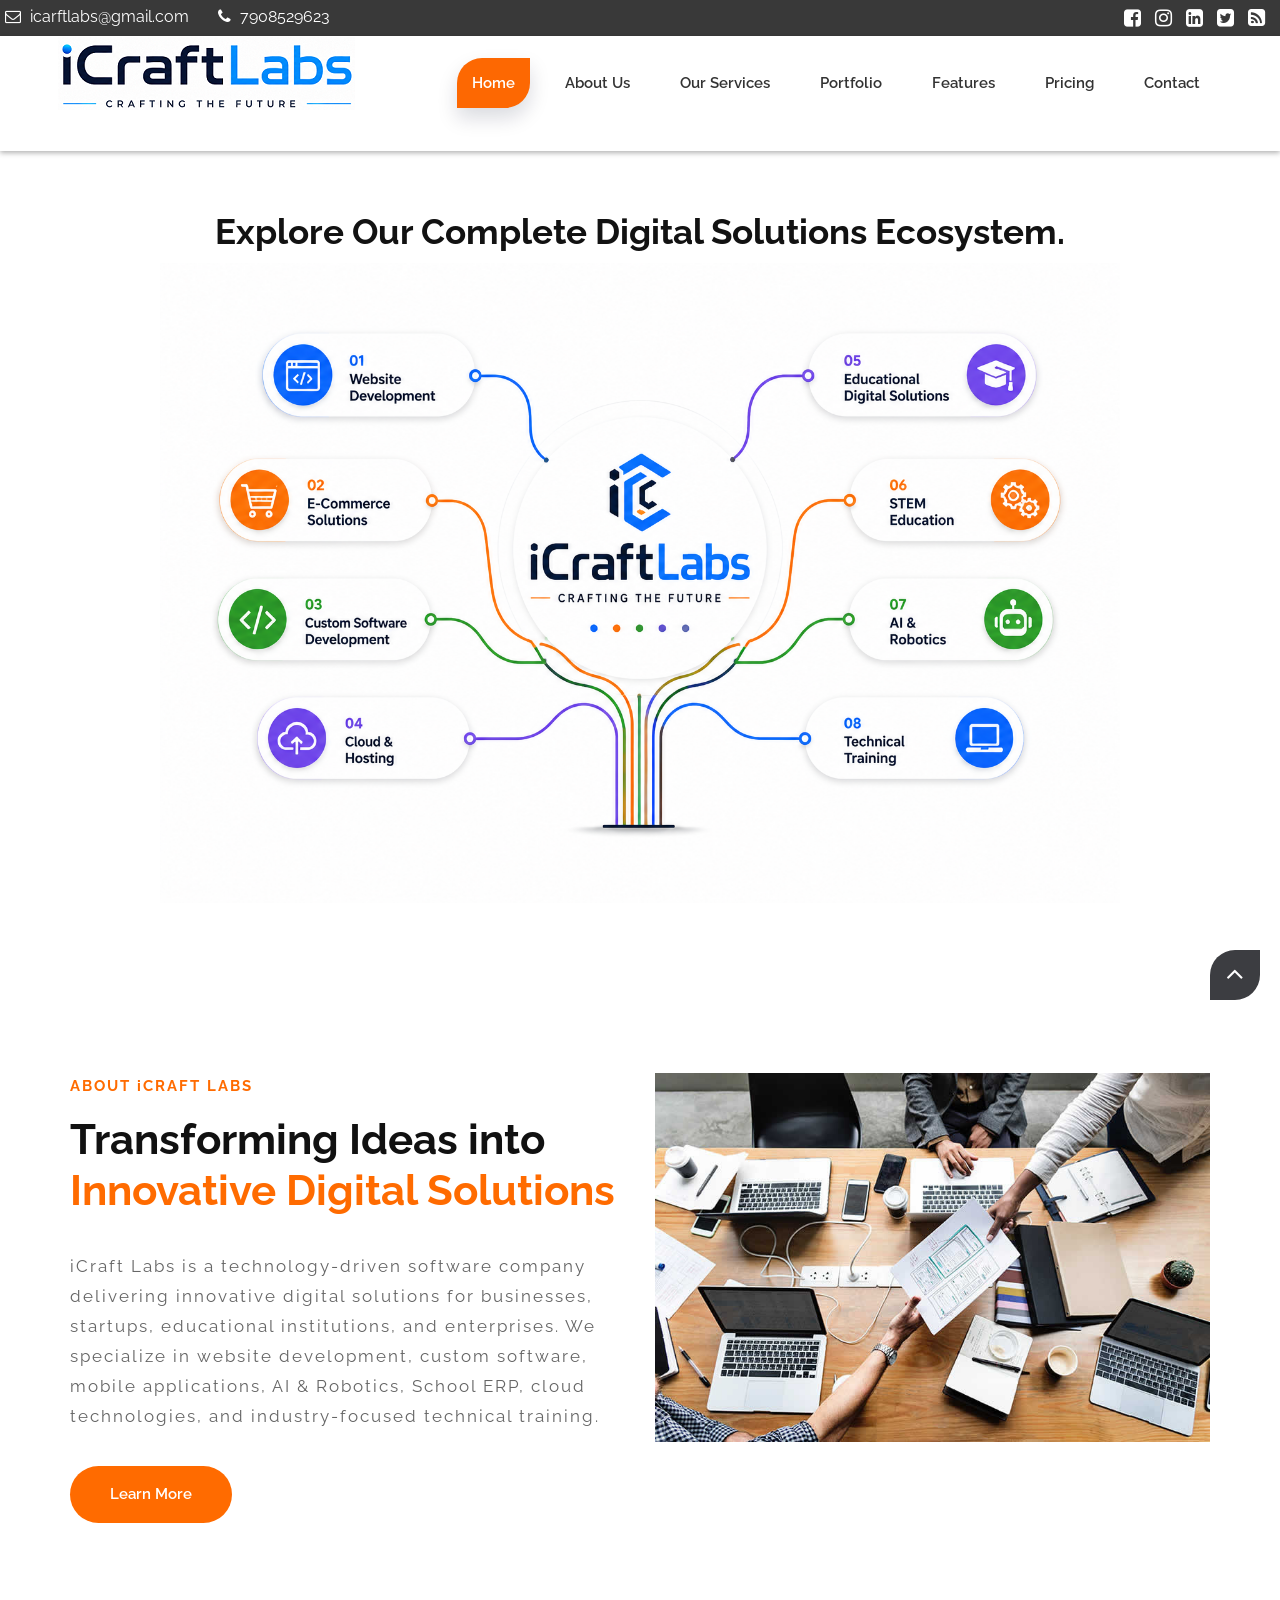
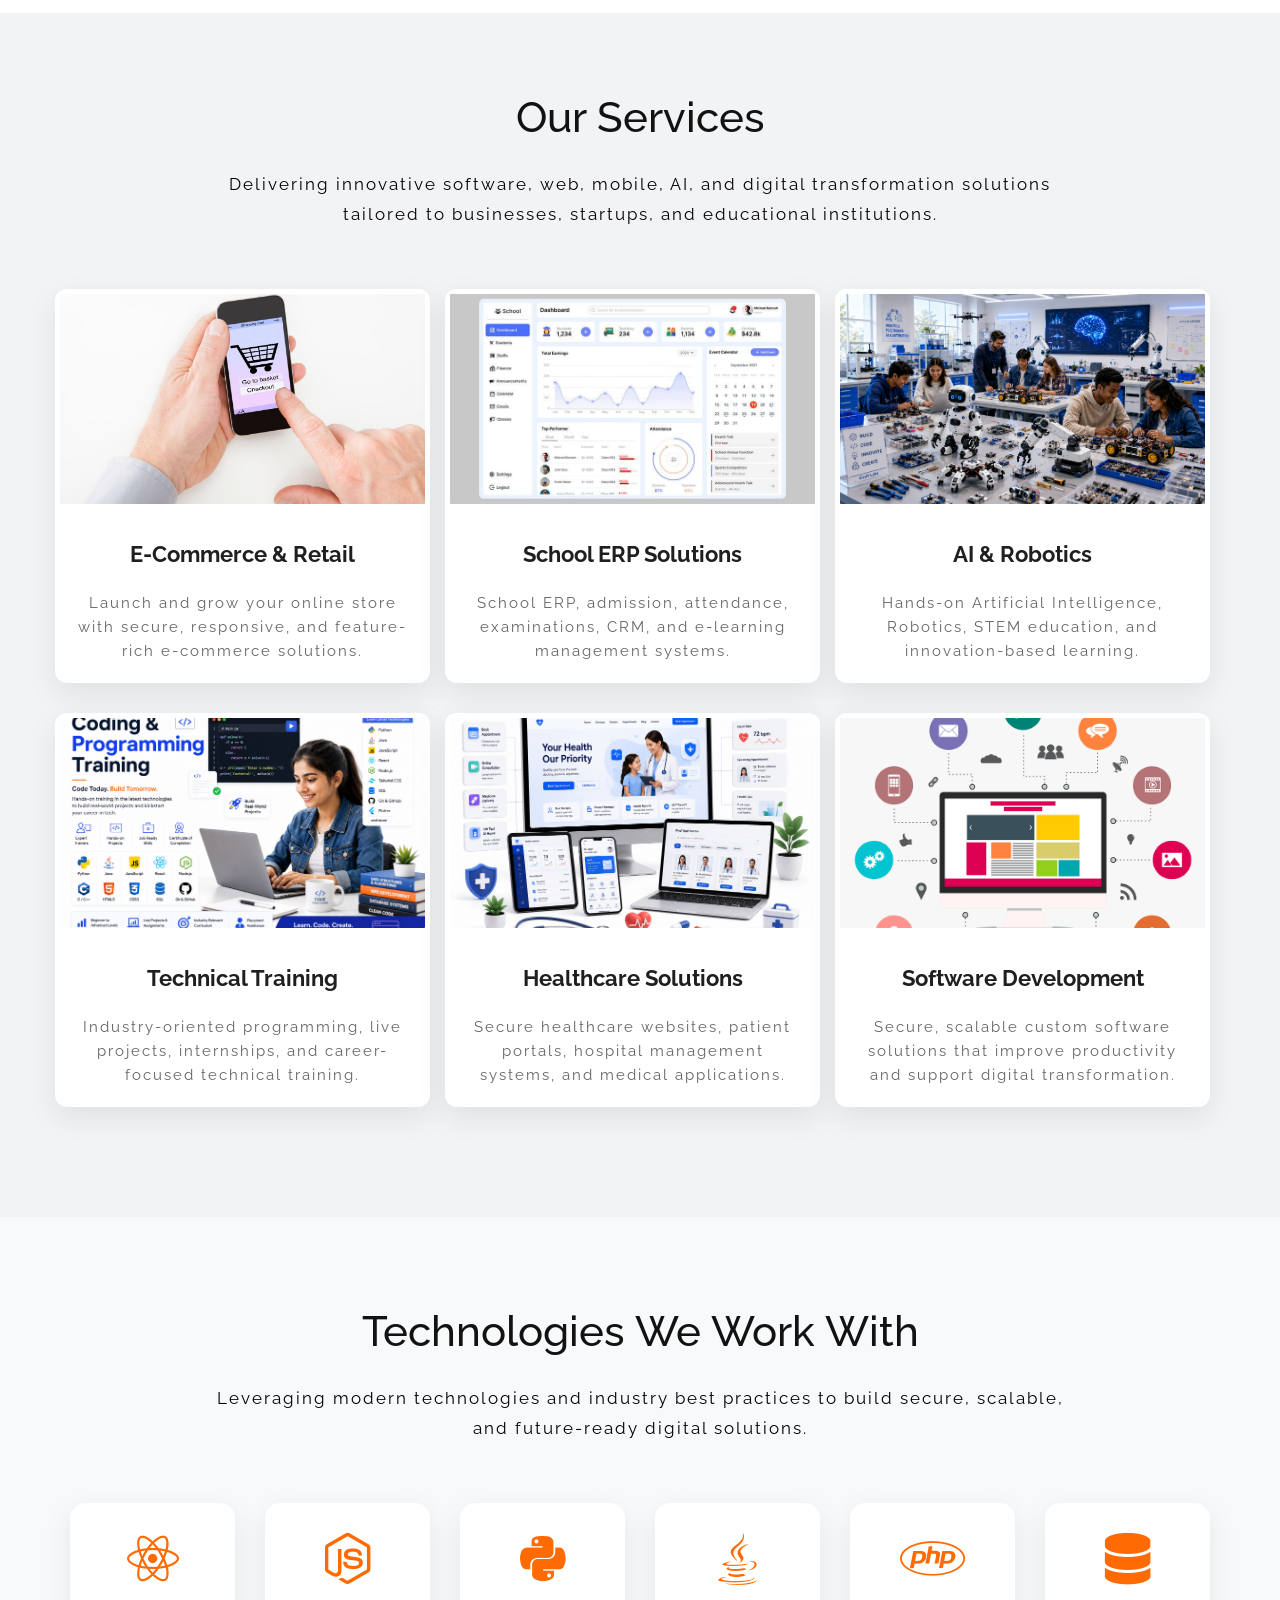
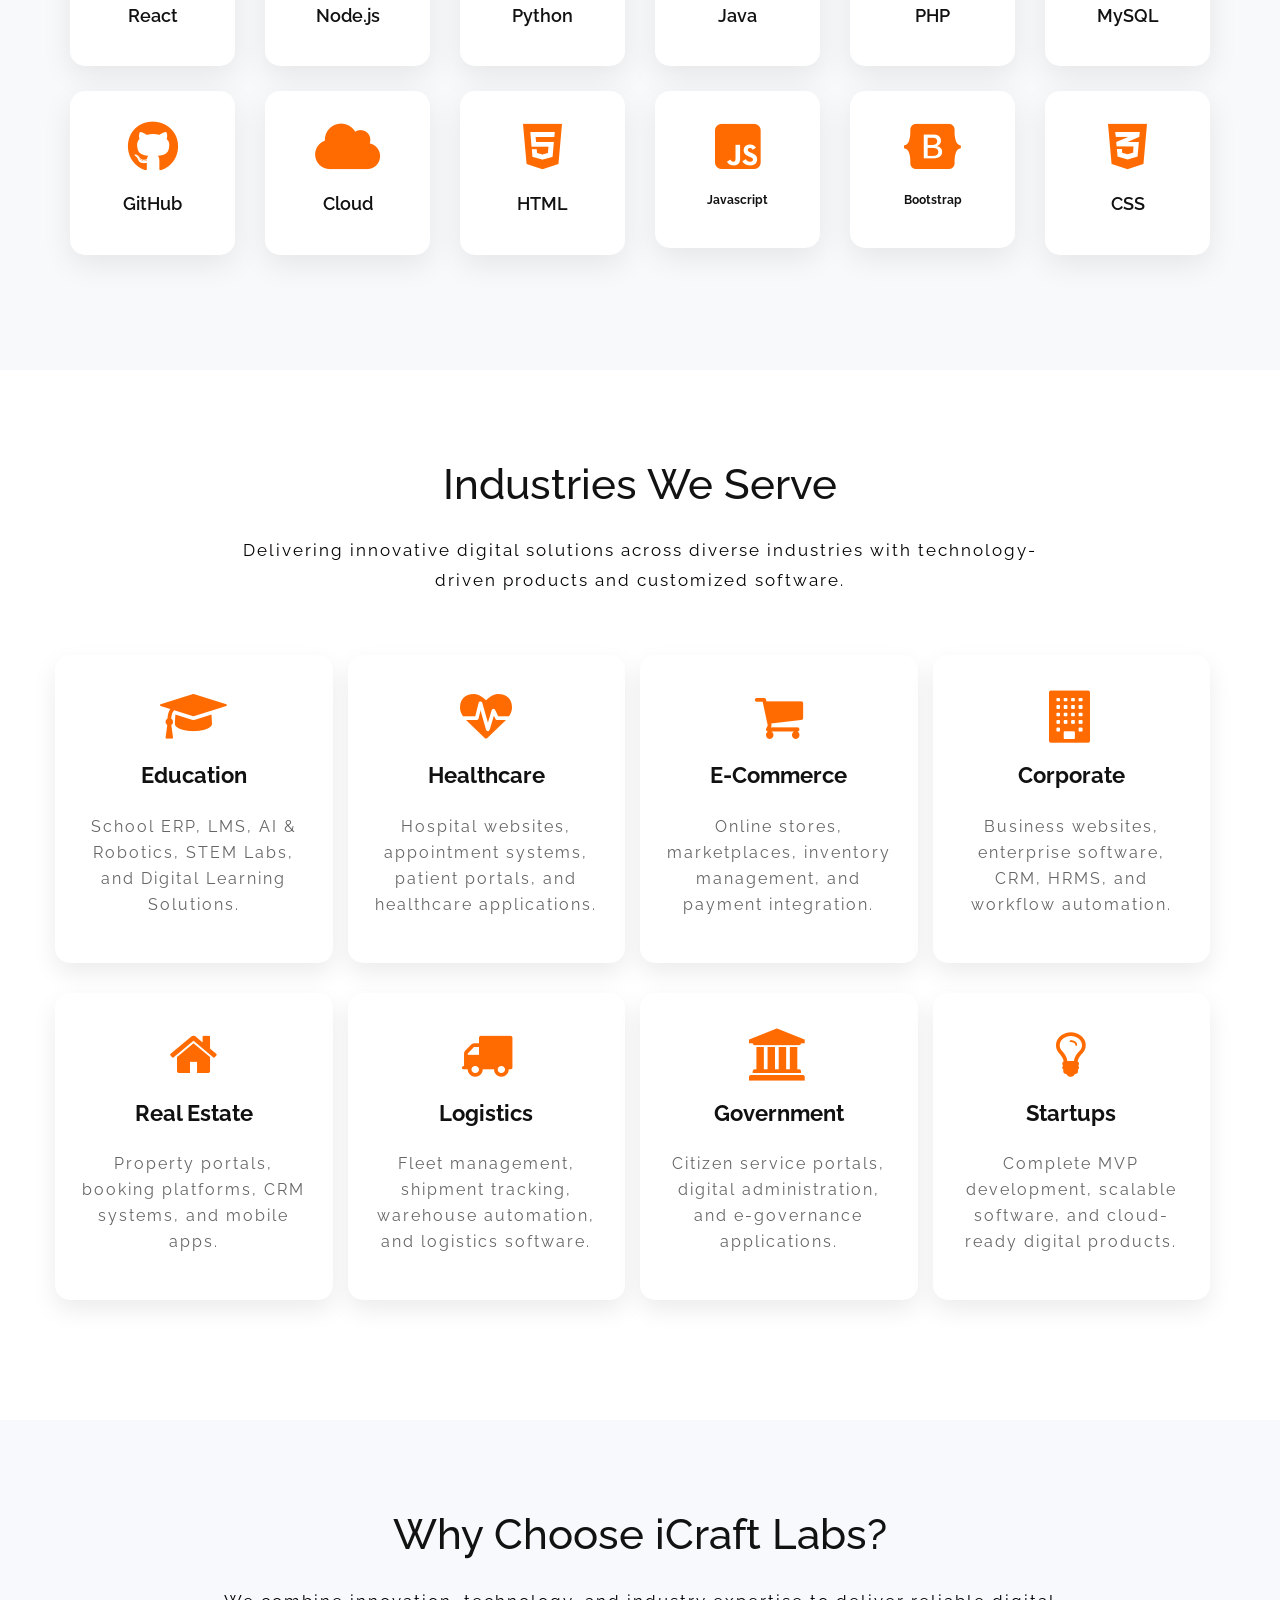
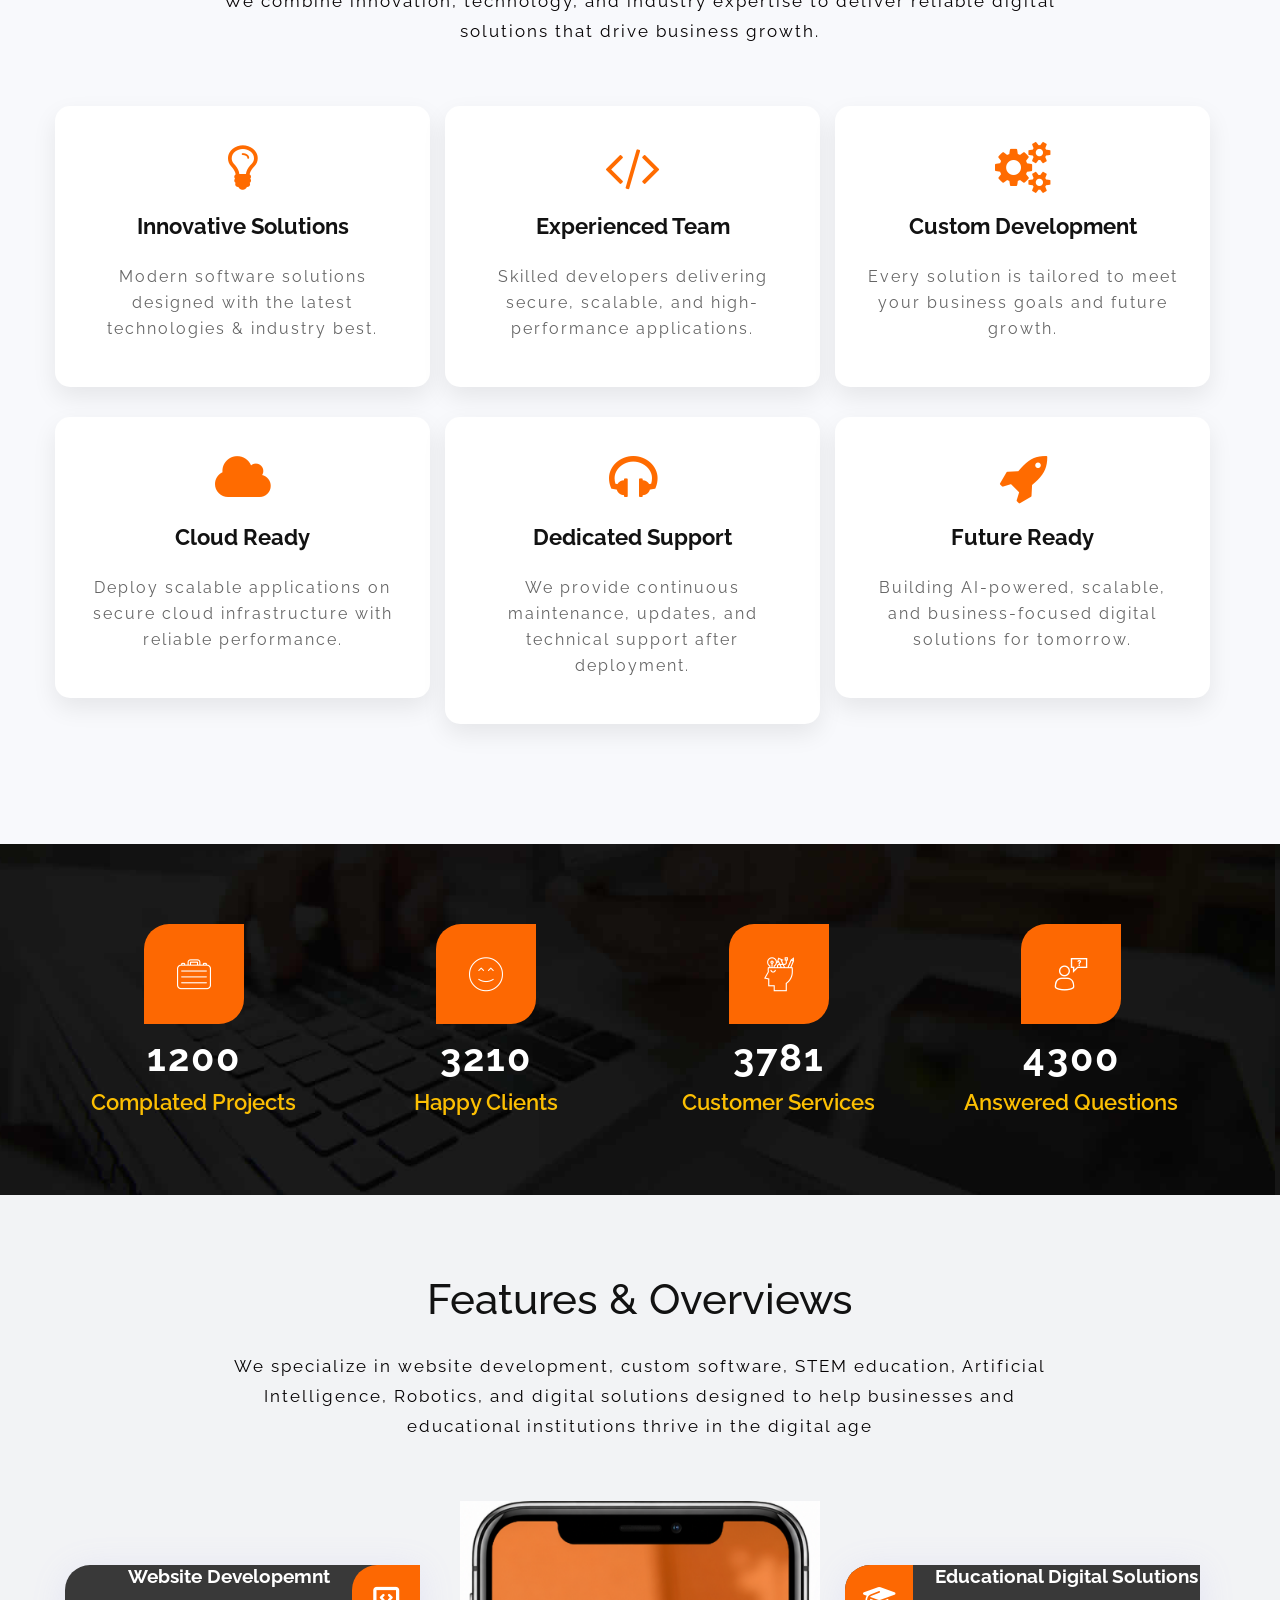
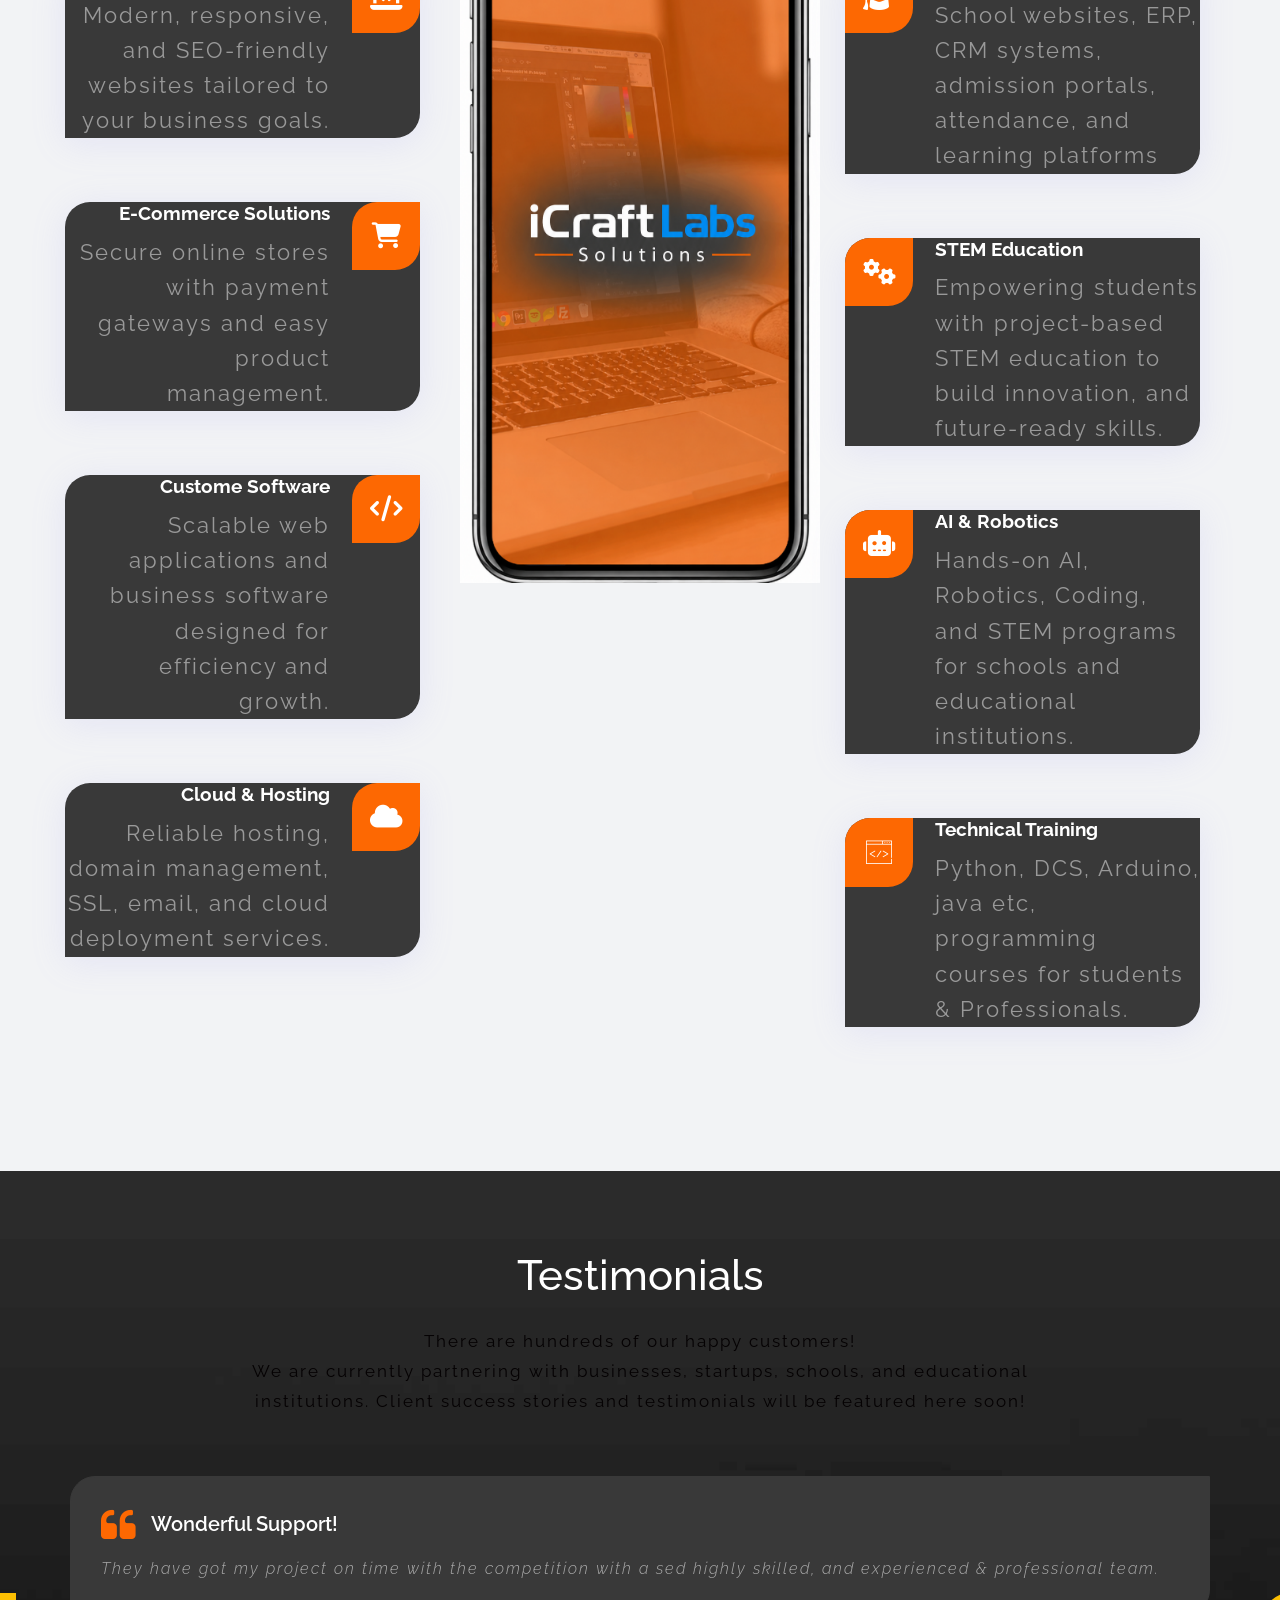
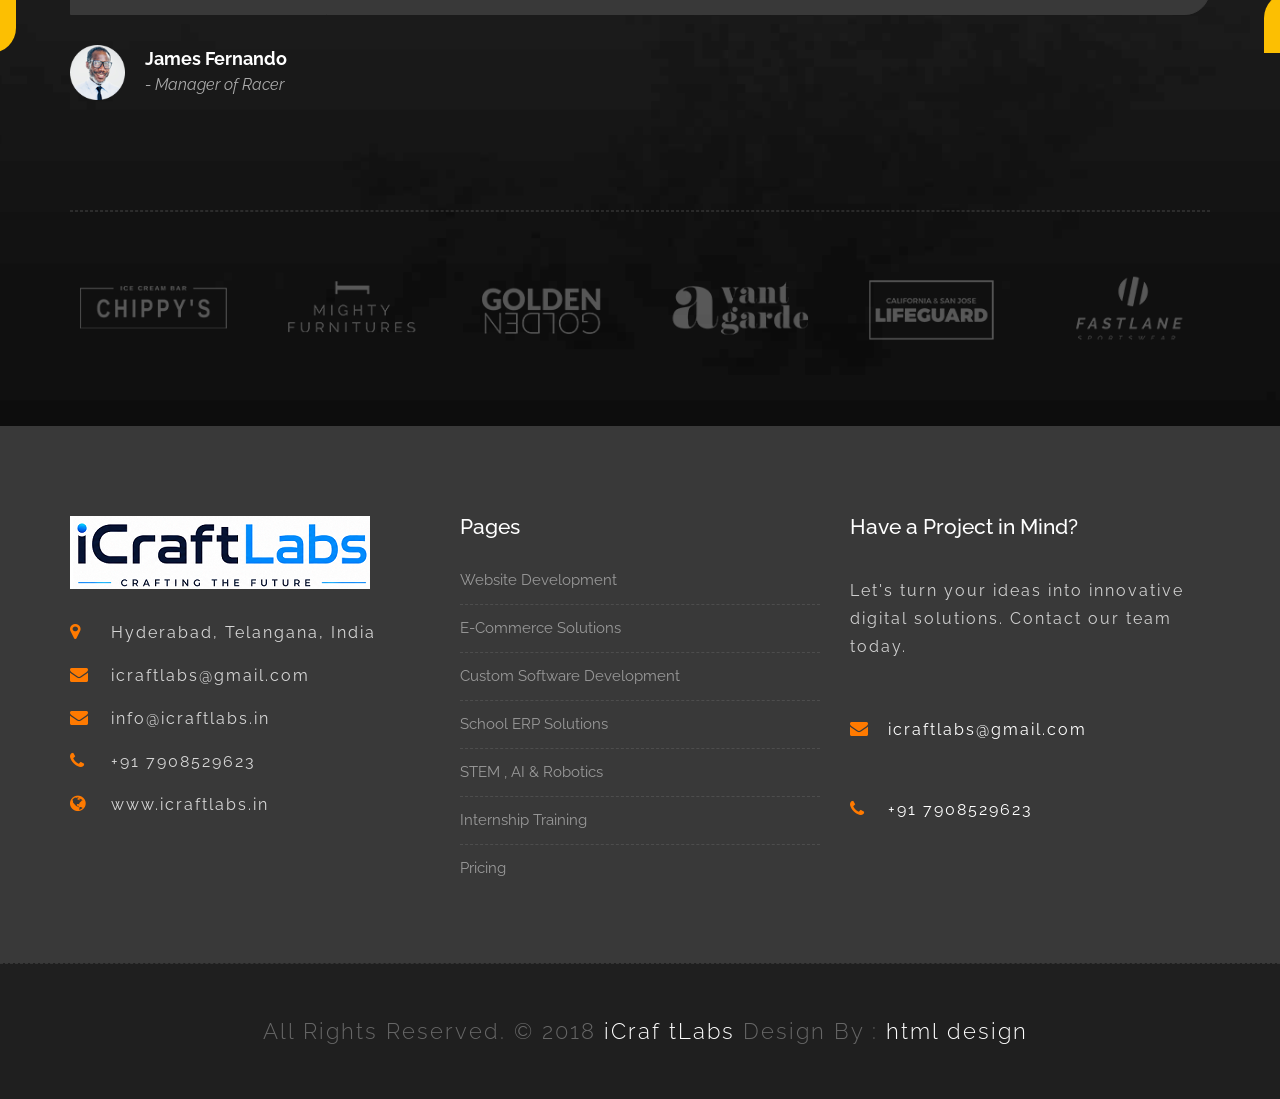
==== index.html @ 27700cee "Updated homepage banner" ====
<!DOCTYPE html>
<html lang="en">

    <!-- Basic -->
    <meta charset="utf-8">
    <meta http-equiv="X-UA-Compatible" content="IE=edge">   
   
    <!-- Mobile Metas -->
    <meta name="viewport" content="width=device-width, minimum-scale=1.0, maximum-scale=1.0, user-scalable=no">
 
     <!-- Site Metas -->
    <title>iCraf tLabs Solutions - Responsive HTML5 Landing Page Template</title>  
    <meta name="keywords" content="">
    <meta name="description" content="">
    <meta name="author" content="">

    <!-- Site Icons -->
    <link rel="shortcut icon" href="images/favicon.ico" type="image/x-icon" />
    <link rel="apple-touch-icon" href="images/apple-touch-icon.png">

    <link rel="stylesheet" href="https://cdnjs.cloudflare.com/ajax/libs/font-awesome/6.7.2/css/all.min.css">
    <link rel="stylesheet" href="https://cdnjs.cloudflare.com/ajax/libs/font-awesome/6.5.2/css/all.min.css">

    <!-- Bootstrap CSS -->
    <link rel="stylesheet" href="css/bootstrap.min.css">
    <!-- Site CSS -->
    <link rel="stylesheet" href="style.css">
    <!-- Responsive CSS -->
    <link rel="stylesheet" href="css/responsive.css">
    <!-- Custom CSS -->
    <link rel="stylesheet" href="css/custom.css">

    <!-- Modernizer for Portfolio -->
    <script src="js/modernizer.js"></script>

    <!--[if lt IE 9]>
      <script src="https://oss.maxcdn.com/libs/html5shiv/3.7.0/html5shiv.js"></script>
      <script src="https://oss.maxcdn.com/libs/respond.js/1.4.2/respond.min.js"></script>
    <![endif]-->

</head>
<body>

    <!-- LOADER -->
    <div id="preloader">
        <div class="loader">
			<div class="loader__bar"></div>
			<div class="loader__bar"></div>
			<div class="loader__bar"></div>
			<div class="loader__bar"></div>
			<div class="loader__bar"></div>
			<div class="loader__ball"></div>
		</div>
    </div><!-- end loader -->
    <!-- END LOADER -->
    
	<div class="top-bar">
		<div class="container-fluid">
			<div class="row">
				<div class="col-md-6 col-sm-6">
					<div class="left-top">
						<div class="email-box">
							<a href="#"><i class="fa fa-envelope-o" aria-hidden="true"></i> icarftlabs@gmail.com</a>
						</div>
						<div class="phone-box">
							<a href="tel:1234567890"><i class="fa fa-phone" aria-hidden="true"></i>  7908529623</a>
						</div>
					</div>
				</div>
				<div class="col-md-6 col-sm-6">
					<div class="right-top">
						<div class="social-box">
							<ul>
								<li><a href="#"><i class="fa fa-facebook-square" aria-hidden="true"></i></a></li>
								<li><a href="#"><i class="fa fa-instagram" aria-hidden="true"></i></a></li>
								<li><a href="#"><i class="fa fa-linkedin-square" aria-hidden="true"></i></a></li>
								<li><a href="#"><i class="fa fa-twitter-square" aria-hidden="true"></i></a></li>
								<li><a href="#"><i class="fa fa-rss-square" aria-hidden="true"></i></a></li>
							<ul>
						</div>
					</div>
				</div>
			</div>
		</div>
	</div>
    <header class="header header_style_01">
        <nav class="megamenu navbar navbar-default">
            <div class="container-fluid">
                <div class="navbar-header">
                    <button type="button" class="navbar-toggle collapsed" data-toggle="collapse" data-target="#navbar" aria-expanded="false" aria-controls="navbar">
                        <span class="sr-only">Toggle navigation</span>
                        <span class="icon-bar"></span>
                        <span class="icon-bar"></span>
                        <span class="icon-bar"></span>
                    </button>
                    <a class="navbar-brand" href="index.html"><img src="images/logos/logo.png" alt="image"></a>
                </div>
                <div id="navbar" class="navbar-collapse collapse">
                    <ul class="nav navbar-nav navbar-right">
                        <li><a class="active" href="index.html">Home</a></li>
                        <li><a href="about-us.html">About us</a></li>
                        <li><a href="services.html">Our Services</a></li>
                        <li><a href="portfolio.html">Portfolio</a></li>
                        <li><a href="features.html">Features</a></li>
                        <!-- <li><a href="testimonials.html">Testimonials</a></li> -->
                        <li><a href="pricing.html">Pricing</a></li>
						<li><a href="contact.html">Contact</a></li>
                    </ul>
                </div>
            </div>
        </nav>
    </header>
	
	<!-- <div class="slider-area">
		<div class="slider-wrapper owl-carousel">
			<div class="slider-item home-one-slider-otem slider-item-four slider-bg-one">
				<div class="container">
					<div class="row">
						<div class="slider-content-area">
							<div class="slide-text">
								<h1 class="homepage-three-title">Outstanding <span>Installation</span> Services</h1>
								<h2>With iCraf tLabs Solutions responsive landing page template, <br>you can promote your all web design & development services. </h2>
								<div class="slider-content-btn">
									<a class="button btn btn-light btn-radius btn-brd" href="#">Read More</a>
									<a class="button btn btn-light btn-radius btn-brd" href="#">Contact</a>
								</div>
							</div>
						</div>
					</div>
				</div>
			</div>
			<div class="slider-item text-center home-one-slider-otem slider-item-four slider-bg-two">
				<div class="container">
					<div class="row">
						<div class="slider-content-area">
							<div class="slide-text">
								<h1 class="homepage-three-title">Outstanding <span>Installation</span> Services</h1>
								<h2>With iCraf tLabs Solutions responsive landing page template, <br>you can promote your all web design & development services. </h2>
								<div class="slider-content-btn">
									<a class="button btn btn-light btn-radius btn-brd" href="#">Read More</a>
									<a class="button btn btn-light btn-radius btn-brd" href="#">Contact</a>
								</div>
							</div>
						</div>
					</div>
				</div>
			</div>
			<div class="slider-item home-one-slider-otem slider-item-four slider-bg-three">
				<div class="container">
					<div class="row">
						<div class="slider-content-area">
							<div class="slide-text">
								<h1 class="homepage-three-title">Outstanding <span>Installation</span> Services</h1>
								<h2>With iCraf tLabs Solutions responsive landing page template, <br>you can promote your all web design & development services.</h2>
								<div class="slider-content-btn">
									<a class="button btn btn-light btn-radius btn-brd" href="#">Read More</a>
									<a class="button btn btn-light btn-radius btn-brd" href="#">Contact</a>
								</div>
							</div>
						</div>
					</div>
				</div>
			</div>
		</div>
	</div> -->

   
    <!-- <section id="home" class="hero-banner">
         <div class="hero-intro">
    <h2>Explore Our Complete Digital Solutions Ecosystem.</h2>
    
    
        <img src="uploads/icraft-services-banner.png" alt="iCraft Labs Services">
        </div>
    </section> -->
     <!--  <section id="home" class="hero-banner">
         <div class="hero-intro">
    <h3>Explore Our Complete Digital Solutions Ecosystem.</h3>
    
        <img src="uploads/icraft-services-banner.png" alt="iCraft Labs Services">
        </div>
    </section> -->
    <section id="home" class="hero-banner">

    <!-- Desktop Banner -->
    <div class="hero-intro desktop-banner">
        <h3>Explore Our Complete Digital Solutions Ecosystem.</h3>

        <img src="uploads/icraft-services-banner.png"
             alt="iCraft Labs Services"
             class="img-responsive">
    </div>

    <!-- Mobile & Tablet Banner -->
    <div class="hero-intro mobile-banner">
        <h3>Explore Our Complete Digital Solutions Ecosystem.</h3>
        <img src="uploads/icraft-services-banner-mobile.png"
             alt="iCraft Labs Services"
             class="img-responsive">

        

    </div>

</section>
    <div id="about" class="section wb">
    <div class="container">

        <div class="row align-items-center">

            <div class="col-md-6">

                <div class="about-content">

                    <span class="about-tag">ABOUT iCRAFT LABS</span>

                    <h2>
                        Transforming Ideas into
                        <span>Innovative Digital Solutions</span>
                    </h2>

                    <p class="about-text">

                        iCraft Labs is a technology-driven software company delivering
                        innovative digital solutions for businesses, startups,
                        educational institutions, and enterprises. We specialize in
                        website development, custom software, mobile applications,
                        AI & Robotics, School ERP, cloud technologies, and
                        industry-focused technical training.

                    </p>

                    

                    <a href="about-us.html" class="about-btn">
                        Learn More
                    </a>

                </div>

            </div>

            <div class="col-md-6 text-center">

                <img src="uploads/about_02.jpg"
                     class="img-responsive about-image"
                     alt="About iCraft Labs">

            </div>

        </div>

    </div>
</div>



   
<div id="services" class="parallax section lb">
    <div class="container">

        <div class="section-title text-center">
            <h3>Our Services</h3>
            <p class="lead">
                Delivering innovative software, web, mobile, AI, and digital transformation
                solutions tailored to businesses, startups, and educational institutions.
            </p>
        </div>

        <div class="row">

            <!-- Service 1 -->
            <div class="col-lg-4 col-md-6 col-sm-6">
                <div class="service-widget">
                    <div class="post-media">
                        <a href="uploads/service_01.jfif" data-rel="prettyPhoto[gal]" class="hoverbutton global-radius">
                            <i class="flaticon-unlink"></i>
                        </a>

                        <img src="uploads/service_01.jfif"
                             class="img-responsive img-rounded service-grid-img"
                             alt="E-Commerce">
                    </div>

                    <div class="service-dit">
                        <h3>E-Commerce & Retail</h3>
                        <p>Launch and grow your online store with secure, responsive, and feature-rich e-commerce solutions.</p>
                    </div>
                </div>
            </div>

            <!-- Service 2 -->
            <div class="col-lg-4 col-md-6 col-sm-6">
                <div class="service-widget">
                    <div class="post-media">
                        <a href="uploads/erp.jfif" data-rel="prettyPhoto[gal]" class="hoverbutton global-radius">
                            <i class="flaticon-unlink"></i>
                        </a>

                        <img src="uploads/erp.jfif"
                             class="img-responsive img-rounded service-grid-img"
                             alt="School ERP">
                    </div>

                    <div class="service-dit">
                        <h3>School ERP Solutions</h3>
                        <p>School ERP, admission, attendance, examinations, CRM, and e-learning management systems.</p>
                    </div>
                </div>
            </div>

            <!-- Service 3 -->
            <div class="col-lg-4 col-md-6 col-sm-6">
                <div class="service-widget">
                    <div class="post-media">
                        <a href="uploads/robotics.png" data-rel="prettyPhoto[gal]" class="hoverbutton global-radius">
                            <i class="flaticon-unlink"></i>
                        </a>

                        <img src="uploads/robotics.png"
                             class="img-responsive img-rounded service-grid-img"
                             alt="AI Robotics">
                    </div>

                    <div class="service-dit">
                        <h3>AI & Robotics</h3>
                        <p>Hands-on Artificial Intelligence, Robotics, STEM education, and innovation-based learning.</p>
                    </div>
                </div>
            </div>

            <!-- Service 4 -->
            <div class="col-lg-4 col-md-6 col-sm-6">
                <div class="service-widget">
                    <div class="post-media">
                        <a href="uploads/technical.png" data-rel="prettyPhoto[gal]" class="hoverbutton global-radius">
                            <i class="flaticon-unlink"></i>
                        </a>

                        <img src="uploads/technical.png"
                             class="img-responsive img-rounded service-grid-img"
                             alt="Technical Training">
                    </div>

                    <div class="service-dit">
                        <h3>Technical Training</h3>
                        <p>Industry-oriented programming, live projects, internships, and career-focused technical training.</p>
                    </div>
                </div>
            </div>

            <!-- Service 5 -->
            <div class="col-lg-4 col-md-6 col-sm-6">
                <div class="service-widget">
                    <div class="post-media">
                        <a href="uploads/healthcare.png" data-rel="prettyPhoto[gal]" class="hoverbutton global-radius">
                            <i class="flaticon-unlink"></i>
                        </a>

                        <img src="uploads/healthcare.png"
                             class="img-responsive img-rounded service-grid-img"
                             alt="Healthcare">
                    </div>

                    <div class="service-dit">
                        <h3>Healthcare Solutions</h3>
                        <p>Secure healthcare websites, patient portals, hospital management systems, and medical applications.</p>
                    </div>
                </div>
            </div>

            <!-- Service 6 -->
            <div class="col-lg-4 col-md-6 col-sm-6">
                <div class="service-widget">
                    <div class="post-media">
                        <a href="uploads/software.png" data-rel="prettyPhoto[gal]" class="hoverbutton global-radius">
                            <i class="flaticon-unlink"></i>
                        </a>

                        <img src="uploads/software.png"
                             class="img-responsive img-rounded service-grid-img"
                             alt="Software Development">
                    </div>

                    <div class="service-dit">
                        <h3>Software Development</h3>
                        <p>Secure, scalable custom software solutions that improve productivity and support digital transformation.</p>
                    </div>
                </div>
            </div>

        </div>

    </div>
</div>


   
	<div id="technologies" class="section tech-section">

    <div class="container">

        <div class="section-title text-center">

            <h3>Technologies We Work With</h3>

            <p class="lead">
                Leveraging modern technologies and industry best practices to build secure,
                scalable, and future-ready digital solutions.
            </p>

        </div>

        <div class="row">

            <div class="col-md-2 col-sm-3 col-xs-4">
                <div class="tech-card">
                    <i class="fab fa-react"></i>
                    <h5>React</h5>
                </div>
            </div>

            <div class="col-md-2 col-sm-3 col-xs-4">
                <div class="tech-card">
                    <i class="fab fa-node-js"></i>
                    <h5>Node.js</h5>
                </div>
            </div>

            <div class="col-md-2 col-sm-3 col-xs-4">
                <div class="tech-card">
                    <i class="fab fa-python"></i>
                    <h5>Python</h5>
                </div>
            </div>

            <div class="col-md-2 col-sm-3 col-xs-4">
                <div class="tech-card">
                    <i class="fab fa-java"></i>
                    <h5>Java</h5>
                </div>
            </div>

            <div class="col-md-2 col-sm-3 col-xs-4">
                <div class="tech-card">
                    <i class="fab fa-php"></i>
                    <h5>PHP</h5>
                </div>
            </div>

            <div class="col-md-2 col-sm-3 col-xs-4">
                <div class="tech-card">
                    <i class="fas fa-database"></i>
                    <h5>MySQL</h5>
                </div>
            </div>

            <div class="col-md-2 col-sm-3 col-xs-4">
                <div class="tech-card">
                    <i class="fab fa-github"></i>
                    <h5>GitHub</h5>
                </div>
            </div>

            <div class="col-md-2 col-sm-3 col-xs-4">
                <div class="tech-card">
                    <i class="fas fa-cloud"></i>
                    <h5>Cloud</h5>
                </div>
            </div>
            <div class="col-md-2 col-sm-3 col-xs-4">
                <div class="tech-card">
                    <i class="fab fa-html5"></i>
                    <h5>HTML</h5>
                </div>
            </div>
            <div class="col-md-2 col-sm-3 col-xs-4">
                <div class="tech-card">
                    <i class="fab fa-js-square"></i>
                    <h6>Javascript</h6>
                </div>
            </div>

            <div class="col-md-2 col-sm-3 col-xs-4">
                <div class="tech-card">
                    <i class="fab fa-bootstrap"></i>
                    <h6>Bootstrap</h6>
                </div>
            </div>
            <div class="col-md-2 col-sm-3 col-xs-4">
                <div class="tech-card">
                    <i class="fab fa-css3-alt"></i>
                    <h5>CSS</h5>
                </div>
            </div>

        </div>

    </div>

</div>

<section id="industries" class="section industries-section">

    <div class="container">

        <div class="section-title text-center">
            <h3>Industries We Serve</h3>
            <p class="lead">
                Delivering innovative digital solutions across diverse industries with technology-driven products and customized software.
            </p>
        </div>

        <div class="row">

            <div class="col-md-3 col-sm-6">
                <div class="industry-box">
                    <i class="fa fa-graduation-cap"></i>
                    <h4>Education</h4>
                    <p>School ERP, LMS, AI & Robotics, STEM Labs, and Digital Learning Solutions.</p>
                </div>
            </div>

            <div class="col-md-3 col-sm-6">
                <div class="industry-box">
                    <i class="fa fa-heartbeat"></i>
                    <h4>Healthcare</h4>
                    <p>Hospital websites, appointment systems, patient portals, and healthcare applications.</p>
                </div>
            </div>

            <div class="col-md-3 col-sm-6">
                <div class="industry-box">
                    <i class="fa fa-shopping-cart"></i>
                    <h4>E-Commerce</h4>
                    <p>Online stores, marketplaces, inventory management, and payment integration.</p>
                </div>
            </div>

            <div class="col-md-3 col-sm-6">
                <div class="industry-box">
                    <i class="fa fa-building"></i>
                    <h4>Corporate</h4>
                    <p>Business websites, enterprise software, CRM, HRMS, and workflow automation.</p>
                </div>
            </div>

        </div>

        <div class="row">

            <div class="col-md-3 col-sm-6">
                <div class="industry-box">
                    <i class="fa fa-home"></i>
                    <h4>Real Estate</h4>
                    <p>Property portals, booking platforms, CRM systems, and mobile apps.</p>
                </div>
            </div>

            <div class="col-md-3 col-sm-6">
                <div class="industry-box">
                    <i class="fa fa-truck"></i>
                    <h4>Logistics</h4>
                    <p>Fleet management, shipment tracking, warehouse automation, and logistics software.</p>
                </div>
            </div>

            <div class="col-md-3 col-sm-6">
                <div class="industry-box">
                    <i class="fa fa-university"></i>
                    <h4>Government</h4>
                    <p>Citizen service portals, digital administration, and e-governance applications.</p>
                </div>
            </div>

            <div class="col-md-3 col-sm-6">
                <div class="industry-box">
                    <i class="fa fa-lightbulb-o"></i>
                    <h4>Startups</h4>
                    <p>Complete MVP development, scalable software, and cloud-ready digital products.</p>
                </div>
            </div>

        </div>

    </div>

</section>
<section id="why-us" class="section why-section">

    <div class="container">

        <div class="section-title text-center">
            <h3>Why Choose iCraft Labs?</h3>
            <p class="lead">
                We combine innovation, technology, and industry expertise to deliver reliable digital solutions that drive business growth.
            </p>
        </div>

        <div class="row">

            <div class="col-md-4 col-sm-6">
                <div class="why-card">
                    <i class="fa fa-lightbulb-o"></i>
                    <h4>Innovative Solutions</h4>
                    <p>Modern software solutions designed with the latest technologies & industry best.</p>
                </div>
            </div>

            <div class="col-md-4 col-sm-6">
                <div class="why-card">
                    <i class="fa fa-code"></i>
                    <h4>Experienced Team</h4>
                    <p>Skilled developers delivering secure, scalable, and high-performance applications.</p>
                </div>
            </div>

            <div class="col-md-4 col-sm-6">
                <div class="why-card">
                    <i class="fa fa-cogs"></i>
                    <h4>Custom Development</h4>
                    <p>Every solution is tailored to meet your business goals and future growth.</p>
                </div>
            </div>

            <div class="col-md-4 col-sm-6">
                <div class="why-card">
                    <i class="fa fa-cloud"></i>
                    <h4>Cloud Ready</h4>
                    <p>Deploy scalable applications on secure cloud infrastructure with reliable performance.</p>
                </div>
            </div>

            <div class="col-md-4 col-sm-6">
                <div class="why-card">
                    <i class="fa fa-headphones"></i>
                    <h4>Dedicated Support</h4>
                    <p> We provide continuous maintenance, updates, and technical support after deployment.</center></p>
                </div>
            </div>

            <div class="col-md-4 col-sm-6">
                <div class="why-card">
                    <i class="fa fa-rocket"></i>
                    <h4>Future Ready</h4>
                    <p>Building AI-powered, scalable, and business-focused digital solutions for tomorrow.</p>
                </div>
            </div>

        </div>

    </div>



</section>
	<div class="parallax section parallax-off" data-stellar-background-ratio="0.9" style="background-image:url('uploads/parallax_04.jpg');">
        <div class="container">
            <div class="row text-center stat-wrap">
                <div class="col-md-3 col-sm-6 col-xs-12">
                    <span data-scroll class="global-radius icon_wrap effect-1"><i class="flaticon-briefcase"></i></span>
                    <p class="stat_count">1200</p>
                    <h3>Complated Projects</h3>
                </div><!-- end col -->

                <div class="col-md-3 col-sm-6 col-xs-12">
                    <span data-scroll class="global-radius icon_wrap effect-1"><i class="flaticon-happy"></i></span>
                    <p class="stat_count">3210</p>
                    <h3>Happy Clients</h3>
                </div><!-- end col -->

                <div class="col-md-3 col-sm-6 col-xs-12">
                    <span data-scroll class="global-radius icon_wrap effect-1"><i class="flaticon-idea"></i></span>
                    <p class="stat_count">3781</p>
                    <h3>Customer Services</h3>
                </div><!-- end col -->

                <div class="col-md-3 col-sm-6 col-xs-12">
                    <span data-scroll class="global-radius icon_wrap effect-1"><i class="flaticon-customer-service"></i></span>
                    <p class="stat_count">4300</p>
                    <h3>Answered Questions</h3>
                </div><!-- end col -->
            </div><!-- end row -->
        </div><!-- end container -->
    </div><!-- end section -->

    

    <!-- <div class="parallax section noover" data-stellar-background-ratio="0.7" style="background-image:url('uploads/parallax_05.png');">
        <div class="container">
            <div class="row text-center">
                <div class="col-md-6">
                    <div class="customwidget text-left">
                        <h1>Beautiful Websites</h1>
                        <p>Full access control of the background parallax effects, <br>change your awesome background elements and edit colors from style.css or colors.css</p>
                        <ul class="list-inline">
                            <li><i class="fa fa-check"></i> Custom Sections</li>
                            <li><i class="fa fa-check"></i> Parallax's</li>
                            <li><i class="fa fa-check"></i> Icons & PSD</li>
                            <li><i class="fa fa-check"></i> Limitless Colors</li>
                        </ul>
                        <a href="#services" data-scroll class="btn btn-light btn-radius btn-brd">Learn More</a>
                    </div>
                </div>
				<div class="col-md-6">
                    <div class="text-center image-center hidden-sm hidden-xs">
                        <img src="uploads/device_03.png" alt="" class="img-responsive wow fadeInUp">
                    </div>
                </div>
            </div>
        </div>
    </div> -->
    <!-- end section -->
	
    <div id="features" class="section lb">
        <div class="container">
            <div class="section-title text-center">
                <h3>Features & Overviews</h3>
                <p class="lead">We specialize in website development, custom software, STEM education, Artificial Intelligence, Robotics, and digital solutions designed to help businesses and educational institutions thrive in the digital age</p>
            </div><!-- end title -->

            <div class="row">
                <div class="col-md-4 col-sm-6 col-xs-12">
                    <ul class="features-left">
                        <li class="wow fadeInLeft" data-wow-duration="1s" data-wow-delay="0.2s">
                            <i class="fas fa-laptop-code"></i>
                            <div class="fl-inner">
                                <h4>Website Developemnt</h4>
                            <p>Modern, responsive, and SEO-friendly websites tailored to your business goals.</p>
                            </div>
                        </li>
                        <li class="wow fadeInLeft" data-wow-duration="1s" data-wow-delay="0.3s">
                            <i class="fas fa-cart-shopping"></i>
                            <div class="fl-inner">
                                <h4>E-Commerce Solutions</h4>
                                <p>Secure online stores with payment gateways and easy product management. </p>
                            </div>
                        </li>
                        <li class="wow fadeInLeft" data-wow-duration="1s" data-wow-delay="0.4s">
                            <i class="fas fa-code"></i>
                            <div class="fl-inner">
                                <h4>Custome Software</h4>
                                <p>Scalable web applications and business software designed for efficiency and growth. </p>
                            </div>
                        </li>
                        <li class="wow fadeInLeft" data-wow-duration="1s" data-wow-delay="0.5s">
                            <i class="fas fa-cloud"></i>
                            <div class="fl-inner">
                                <h4>Cloud & Hosting</h4>
                                <p>Reliable hosting, domain management, SSL, email, and cloud deployment services. </p>
                            </div>
                        </li>
                    </ul>
                </div>
                <div class="col-md-4 hidden-xs hidden-sm">
                    <img src="uploads/ipad.png" class="img-center img-responsive" alt="">
                </div>
                <div class="col-md-4 col-sm-6 col-xs-12">
                    <ul class="features-right">
                        <li class="wow fadeInRight" data-wow-duration="1s" data-wow-delay="0.2s">
                            <i class="fas fa-graduation-cap"></i>
                            <div class="fr-inner">
                                <h4>Educational Digital Solutions</h4>
                                <p>School websites, ERP, CRM systems, admission portals, attendance, and learning platforms </p>
                            </div>
                        </li>
                        <li class="wow fadeInRight" data-wow-duration="1s" data-wow-delay="0.3s">
                            <i class="fas fa-gears"></i>
                            <div class="fr-inner">
                                <h4>STEM Education</h4>
                                <p>Empowering students with project-based STEM education to build innovation, and future-ready skills. </p>
                            </div>
                        </li>
                        <li class="wow fadeInRight" data-wow-duration="1s" data-wow-delay="0.4s">
                            <i class="fas fa-robot"></i>
                            <div class="fr-inner">
                                <h4>AI & Robotics</h4>
                                <p>Hands-on AI, Robotics, Coding, and STEM programs for schools and educational institutions. </p>
                            </div>
                        </li>
                        <li class="wow fadeInRight" data-wow-duration="1s" data-wow-delay="0.5s">
                            <i class="flaticon-coding"></i>
                            <div class="fr-inner">
                                <h4>Technical Training</h4>
                                <p>Python, DCS, Arduino, java etc, programming courses for students & Professionals. </p>
                            </div>
                        </li>
                    </ul>
                </div><!-- end col -->
            </div><!-- end row -->
        </div><!-- end container -->
    </div><!-- end section -->

    <div id="testimonials" class="parallax section db parallax-off" style="background-image:url('uploads/parallax_03.jpg');">
        <div class="container">
            <div class="section-title text-center">
                <h3>Testimonials</h3>
                 <p> There are hundreds of our happy customers!</p>
<p class="lead"> We are currently partnering with businesses, startups, schools, and educational institutions. Client success stories and testimonials will be featured here soon!</p>
            </div><!-- end title -->

            <div class="row">
                <div class="col-md-12 col-sm-12">
                    <div class="testi-carousel owl-carousel owl-theme">
                        <div class="testimonial clearfix">
                            <div class="desc">
                                <h3><i class="fa fa-quote-left"></i> Wonderful Support!</h3>
                                <p class="lead">They have got my project on time with the competition with a sed highly skilled, and experienced & professional team.</p>
                            </div>
                            <div class="testi-meta">
                                <img src="uploads/testi_01.png" alt="" class="img-responsive alignleft">
                                <h4>James Fernando <small>- Manager of Racer</small></h4>
                            </div>
                            <!-- end testi-meta -->
                        </div>
                        <!-- end testimonial -->

                        <div class="testimonial clearfix">
                            <div class="desc">
                                <h3><i class="fa fa-quote-left"></i> Awesome Services!</h3>
                                <p class="lead">Explain to you how all this mistaken idea of denouncing pleasure and praising pain was born and I will give you completed.</p>
                            </div>
                            <div class="testi-meta">
                                <img src="uploads/testi_02.png" alt="" class="img-responsive alignleft">
                                <h4>Jacques Philips <small>- Designer</small></h4>
                            </div>
                            <!-- end testi-meta -->
                        </div>
                        <!-- end testimonial -->

                        <div class="testimonial clearfix">
                            <div class="desc">
                                <h3><i class="fa fa-quote-left"></i> Great & Talented Team!</h3>
                                <p class="lead">The master-builder of human happines no one rejects, dislikes avoids pleasure itself, because it is very pursue pleasure. </p>
                            </div>
                            <div class="testi-meta">
                                <img src="uploads/testi_03.png" alt="" class="img-responsive alignleft">
                                <h4>Venanda Mercy <small>- Newyork City</small></h4>
                            </div>
                            <!-- end testi-meta -->
                        </div>
                        <!-- end testimonial -->
                        <div class="testimonial clearfix">
                            <div class="desc">
                                <h3><i class="fa fa-quote-left"></i> Wonderful Support!</h3>
                                <p class="lead">They have got my project on time with the competition with a sed highly skilled, and experienced & professional team.</p>
                            </div>
                            <div class="testi-meta">
                                <img src="uploads/testi_01.png" alt="" class="img-responsive alignleft">
                                <h4>James Fernando <small>- Manager of Racer</small></h4>
                            </div>
                            <!-- end testi-meta -->
                        </div>
                        <!-- end testimonial -->

                        <div class="testimonial clearfix">
                            <div class="desc">
                                <h3><i class="fa fa-quote-left"></i> Awesome Services!</h3>
                                <p class="lead">Explain to you how all this mistaken idea of denouncing pleasure and praising pain was born and I will give you completed.</p>
                            </div>
                            <div class="testi-meta">
                                <img src="uploads/testi_02.png" alt="" class="img-responsive alignleft">
                                <h4>Jacques Philips <small>- Designer</small></h4>
                            </div>
                            <!-- end testi-meta -->
                        </div>
                        <!-- end testimonial -->

                        <div class="testimonial clearfix">
                            <div class="desc">
                                <h3><i class="fa fa-quote-left"></i> Great & Talented Team!</h3>
                                <p class="lead">The master-builder of human happines no one rejects, dislikes avoids pleasure itself, because it is very pursue pleasure. </p>
                            </div>
                            <div class="testi-meta">
                                <img src="uploads/testi_03.png" alt="" class="img-responsive alignleft">
                                <h4>Venanda Mercy <small>- Newyork City</small></h4>
                            </div>
                            <!-- end testi-meta -->
                        </div><!-- end testimonial -->
                    </div><!-- end carousel -->
                </div><!-- end col -->
            </div><!-- end row -->

            <hr class="hr1">

            <div class="row logos">
                <div class="col-md-2 col-sm-2 col-xs-6 wow fadeInUp">
                    <a href="#"><img src="uploads/logo_01.png" alt="" class="img-repsonsive"></a>
                </div>
                <div class="col-md-2 col-sm-2 col-xs-6 wow fadeInUp">
                    <a href="#"><img src="uploads/logo_02.png" alt="" class="img-repsonsive"></a>
                </div>
                <div class="col-md-2 col-sm-2 col-xs-6 wow fadeInUp">
                    <a href="#"><img src="uploads/logo_03.png" alt="" class="img-repsonsive"></a>
                </div>
                <div class="col-md-2 col-sm-2 col-xs-6 wow fadeInUp">
                    <a href="#"><img src="uploads/logo_04.png" alt="" class="img-repsonsive"></a>
                </div>
                <div class="col-md-2 col-sm-2 col-xs-6 wow fadeInUp">
                    <a href="#"><img src="uploads/logo_05.png" alt="" class="img-repsonsive"></a>
                </div>
                <div class="col-md-2 col-sm-2 col-xs-6 wow fadeInUp">
                    <a href="#"><img src="uploads/logo_06.png" alt="" class="img-repsonsive"></a>
                </div>
            </div><!-- end row -->

        </div><!-- end container -->
    </div><!-- end section -->

    <footer class="footer">
        <div class="container">
            <div class="row">
                <div class="col-md-4 col-sm-4 col-xs-12">
                    <div class="widget clearfix">
                        <div class="widget-title">
                            <img src="images/logos/logo.png" alt="" />
                        </div>
                        <!-- <p> iCraft Labs is a leading Software & Technology Solutions company delivering innovative digital products, AI-driven solutions, cloud technologies, and next-generation learning experiences for businesses and educational institutions.</p> -->
                        <div class="footer-contact">
                        <p>
                            <i class="fa fa-map-marker"></i>
                            Hyderabad, Telangana, India
                        </p>

                        <p>
                            <i class="fa fa-envelope"></i>
                            <a href="mailto:info@icraftlabs.in">icraftlabs@gmail.com</a>
                        </p>
                        <p>
                            <i class="fa fa-envelope"></i>
                            <a href="mailto:info@icraftlabs.in">info@icraftlabs.in</a>
                        </p>

                        <p>
                            <i class="fa fa-phone"></i>
                            <a href="tel:+91XXXXXXXXXX">+91 7908529623</a>
                        </p>

                        <p>
                            <i class="fa fa-globe"></i>
                            <a href="https://www.icraftlabs.in" target="_blank">www.icraftlabs.in</a>
                        </p>
                </div>
                        
                    </div><!-- end clearfix -->
                </div><!-- end col -->

				<div class="col-md-4 col-sm-4 col-xs-12">
                    <div class="widget clearfix">
                        <div class="widget-title">
                            <h3>Pages</h3>
                        </div>

                        <ul class="footer-links hov">
                            <li><a href="#">Website Development <span class="icon icon-arrow-right2"></span></a></li>
							<li><a href="#">E-Commerce Solutions <span class="icon icon-arrow-right2"></span></a></li>
							<li><a href="#">Custom Software Development <span class="icon icon-arrow-right2"></span></a></li>
							<li><a href="#">School ERP Solutions <span class="icon icon-arrow-right2"></span></a></li>
							<li><a href="#">STEM , AI & Robotics <span class="icon icon-arrow-right2"></span></a></li>
							<li><a href="#">Internship Training  <span class="icon icon-arrow-right2"></span></a></li>
                            <li><a href="#"> Pricing <span class="icon icon-arrow-right2"></span></a></li>
                        </ul><!-- end links -->
                    </div><!-- end clearfix -->
                </div><!-- end col -->
				
                <div class="col-md-4 col-sm-4 col-xs-12">
                    <div class="footer-distributed widget clearfix">
                        <div class="widget-title">
                            <!-- <h3>Subscribe</h3>
							<p>There are many variations of passages of Lorem Ipsum available, but the majority have suffered alteration in some form, by injected humour, or randomised words which one know this tricks.</p> -->

                        <div class="footer-contact-box">
                            <h3>Have a Project in Mind?</h3>

                            <p>
                                Let's turn your ideas into innovative digital solutions.
                                Contact our team today.
                            </p>

                            <div class="contact-info">
                                <p>
                                    <i class="fa fa-envelope"></i>
                                    <a href="mailto:info@icraftlabs.in">icraftlabs@gmail.com</a>
                                </p>

                                <p>
                                    <i class="fa fa-phone"></i>
                                    <a href="tel:+91XXXXXXXXXX">+91 7908529623</a>
                                </p>
                            </div>

                        </div>


                        </div>
						
						<!-- <div class="footer-right">
							<form method="get" action="#">
								<input placeholder="Subscribe our newsletter.." name="search">
								<i class="fa fa-envelope-o"></i>
							</form>
						</div>                         -->
                    </div><!-- end clearfix -->
                </div><!-- end col -->
            </div><!-- end row -->
        </div><!-- end container -->
    </footer><!-- end footer -->

    <div class="copyrights">
        <div class="container">
            <div class="footer-distributed">
                <div class="footer-left">                   
                    <p class="footer-company-name">All Rights Reserved. &copy; 2018 <a href="#">iCraf tLabs</a> Design By : 
					<a href="https://html.design/">html design</a></p>
                </div>

                
            </div>
        </div><!-- end container -->
    </div><!-- end copyrights -->

    <a href="#" id="scroll-to-top" class="dmtop global-radius"><i class="fa fa-angle-up"></i></a>

    <!-- ALL JS FILES -->
    <script src="js/all.js"></script>
    <!-- ALL PLUGINS -->
    <script src="js/custom.js"></script>
    <script src="js/portfolio.js"></script>
    <script src="js/hoverdir.js"></script>    

</body>
</html>
---- style.css ----
/*------------------------------------------------------------------
    Version: 1.0
-------------------------------------------------------------------*/


/*------------------------------------------------------------------
    [Table of contents]

    1. IMPORT FONTS
    2. IMPORT FILES
    3. SKELETON
    4. WP CORE
    5. HEADER
    6. SECTIONS
    7. SECTIONS
    8. PORTFOLIO
    9. TESTIMONIALS
    10. PRICING TABLES
    11. ICON BOXES
    12. MESSAGE BOXES
    13. FEATURES
    14. CONTACT
    15. FOOTER
    16. MISC
    17. BUTTONS
-------------------------------------------------------------------*/


/*------------------------------------------------------------------
    IMPORT FONTS
-------------------------------------------------------------------*/

@import url('https://fonts.googleapis.com/css?family=Raleway:100,200,300,400,500,600,700,900');

/*------------------------------------------------------------------
    IMPORT FILES
-------------------------------------------------------------------*/

@import url(css/animate.css);
@import url(css/flaticon.css);
@import url(css/icomoon.css);
@import url(css/prettyPhoto.css);
@import url(css/owl.carousel.css);
@import url(css/font-awesome.min.css);

/*------------------------------------------------------------------
    SKELETON
-------------------------------------------------------------------*/

body {
    color: #0a0a0a;
    font-size: 15px;
    font-family: 'Raleway', sans-serif;
    line-height: 1.80857;
}

body.demos .section {
    background: url(images/bg.png) repeat top center #f2f3f5;
}

body.demos .section-title img {
    max-width: 280px;
    display: block;
    margin: 10px auto;
}

body.demos .service-widget h3 {
    border-bottom: 1px solid #ededed;
    font-size: 18px;
    padding: 20px 0;
    background-color: #ffffff;
}

body.demos .service-widget {
    margin: 0 0 30px;
    padding: 30px;
    background-color: #fff
}

body.demos .container-fluid {
    max-width: 1080px
}

a {
    color: #1f1f1f;
    text-decoration: none !important;
    outline: none !important;
    -webkit-transition: all .3s ease-in-out;
    -moz-transition: all .3s ease-in-out;
    -ms-transition: all .3s ease-in-out;
    -o-transition: all .3s ease-in-out;
    transition: all .3s ease-in-out;
}

h1,
h2,
h3,
h4,
h5,
h6 {
    letter-spacing: 0;
    font-weight: normal;
    position: relative;
    padding: 0 0 10px 0;
    font-weight: normal;
    line-height: 120% !important;
      color: #121212;
    font-weight: 700;
    margin: 0
}

h1 {
    font-size: 24px
}

h2 {
    font-size: 22px
}

h3 {
    font-size: 18px
}

h4 {
    font-size: 16px
}

h5 {
    font-size: 14px
}

h6 {
    font-size: 13px
}

h1 a,
h2 a,
h3 a,
h4 a,
h5 a,
h6 a {
    color: #212121;
    text-decoration: none!important;
    opacity: 1
}

h1 a:hover,
h2 a:hover,
h3 a:hover,
h4 a:hover,
h5 a:hover,
h6 a:hover {
    opacity: .8
}

a {
    color: #1f1f1f;
    text-decoration: none;
    outline: none;
}

a,
.btn {
    text-decoration: none !important;
    outline: none !important;
    -webkit-transition: all .3s ease-in-out;
    -moz-transition: all .3s ease-in-out;
    -ms-transition: all .3s ease-in-out;
    -o-transition: all .3s ease-in-out;
    transition: all .3s ease-in-out;
}

.btn-custom {
    margin-top: 20px;
    background-color: transparent !important;
    border: 2px solid #ddd;
    padding: 12px 40px;
    font-size: 16px;
}

.lead {
    font-size: 18px;
    line-height: 30px;
    color: #767676;
    margin: 0;
    padding: 0;
}

blockquote {
    margin: 20px 0 20px;
    padding: 30px;
}

ul, li, ol{
	margin: 0px;
	padding: 0px;
	list-style: none;
}

/*------------------------------------------------------------------
    WP CORE
-------------------------------------------------------------------*/

.first {
    clear: both
}

.last {
    margin-right: 0
}

.alignnone {
    margin: 5px 20px 20px 0;
}

.aligncenter,
div.aligncenter {
    display: block;
    margin: 5px auto 5px auto;
}

.alignright {
    float: right;
    margin: 10px 0 20px 20px;
}

.alignleft {
    float: left;
    margin: 10px 20px 20px 0;
}

a img.alignright {
    float: right;
    margin: 10px 0 20px 20px;
}

a img.alignnone {
    margin: 10px 20px 20px 0;
}

a img.alignleft {
    float: left;
    margin: 10px 20px 20px 0;
}

a img.aligncenter {
    display: block;
    margin-left: auto;
    margin-right: auto
}

.wp-caption {
    background: #fff;
    border: 1px solid #f0f0f0;
    max-width: 96%;
    /* Image does not overflow the content area */
    padding: 5px 3px 10px;
    text-align: center;
}

.wp-caption.alignnone {
    margin: 5px 20px 20px 0;
}

.wp-caption.alignleft {
    margin: 5px 20px 20px 0;
}

.wp-caption.alignright {
    margin: 5px 0 20px 20px;
}

.wp-caption img {
    border: 0 none;
    height: auto;
    margin: 0;
    max-width: 98.5%;
    padding: 0;
    width: auto;
}

.wp-caption p.wp-caption-text {
    font-size: 11px;
    line-height: 17px;
    margin: 0;
    padding: 0 4px 5px;
}


/* Text meant only for screen readers. */

.screen-reader-text {
    clip: rect(1px, 1px, 1px, 1px);
    position: absolute !important;
    height: 1px;
    width: 1px;
    overflow: hidden;
}

.screen-reader-text:focus {
    background-color: #f1f1f1;
    border-radius: 3px;
    box-shadow: 0 0 2px 2px rgba(0, 0, 0, 0.6);
    clip: auto !important;
    color: #21759b;
    display: block;
    font-size: 14px;
    font-size: 0.875rem;
    font-weight: bold;
    height: auto;
    left: 5px;
    line-height: normal;
    padding: 15px 23px 14px;
    text-decoration: none;
    top: 5px;
    width: auto;
    z-index: 100000;
    /* Above WP toolbar. */
}

/*------------------------------------------------------------------
    Top head
-------------------------------------------------------------------*/

.top-bar{
	background: #393939;
}
.left-top{
	padding: 3px 0px; 
}
.email-box{
	display: inline-block;
	margin-right: 20px;
}
.email-box a{
	color: #ffffff;
	font-size: 16px;
}
.email-box a:hover{
	color: #fd6802;
}
.email-box a i{
	padding: 0px 5px;
}
.phone-box{
	display: inline-block;
}

.phone-box a{
	color: #ffffff;
	font-size: 16px;
}
.phone-box a:hover{
	color: #fd6802;
}
.phone-box a i{
	padding: 0px 5px;
}

.social-box{
	float: right;
}

.social-box ul li{
	display: inline-block;
	padding-left: 10px;
}

.social-box ul li a{
	color: #ffffff;
	font-size: 20px;
}
.social-box ul li a:hover{
	color: #fd6802;
}


/*------------------------------------------------------------------
    HEADER
-------------------------------------------------------------------*/

.megamenu .nav,
.megamenu .collapse,
.megamenu .dropup,
.megamenu .dropdown {
    position: static;
}

.megamenu .container-fluid {
    position: relative;
}

.megamenu .dropdown-menu {
    left: auto;
}

.megamenu .megamenu-content {
    padding: 20px 30px;
}

.megamenu .dropdown.megamenu-fw .dropdown-menu {
    left: 0;
    right: 0;
}

.megamenu .list-unstyled {
    min-width: 200px;
}

.header_style_01 {
    background-color: rgba(255, 255, 255);
    display: block;
    left: 0;
    padding: 20px 40px !important;
    position: relative;
    right: 0;
    top: 0;
    width: 100%;
	-webkit-box-shadow: 0px 2px 5px 0px rgba(0,0,0,0.30);
	-moz-box-shadow: 0px 2px 5px 0px rgba(0,0,0,0.30);
	box-shadow: 0px 2px 5px 0px rgba(0,0,0,0.30);
    z-index: 111;
}

.header_style_01 .navbar-default {
    background-color: transparent;
    border: 0;
	border-radius: 0px;
}

.header_style_01 .navbar,
.header_style_01 .navbar-nav,
.header_style_01 .navbar-default,
.header_style_01 .nav {
    margin-bottom: 0 !important;
}

.header_style_01 .navbar-brand {
    padding: 2px 15px 0 15px;
	height: auto;
}

.header_style_01 .navbar-default .navbar-nav > li > a {
    border-radius: 0;
    color: #ffffff;
    font-size: 15px;
    font-style: normal;
    font-weight: 600;
    text-transform: capitalize;
    background-color: transparent;
}

.header_style_01 .navbar-default .navbar-nav > li a {
	color: #333333;
	padding: 15px 15px;
}

.header_style_01 .navbar-default .navbar-nav > li a.active{
	color: #ffffff;
	box-shadow: 0 10px 20px 0 rgba(5, 16, 44, .15);
	border-radius: 25px 0px 25px 0px;
	background: #fd6802;
}

.header_style_01 .navbar-default .navbar-nav > li:hover a,
.header_style_01 .navbar-default .navbar-nav > li:focus a {
    color: #ffffff;
	box-shadow: 0 10px 20px 0 rgba(5, 16, 44, .15);
	border-radius: 25px 0px 25px 0px;
	background: #fd6802;
}

.header_style_01 .navbar-right > li {
    margin-top: 2px;
    -webkit-transition: all .3s ease-in-out;
    -moz-transition: all .3s ease-in-out;
    -ms-transition: all .3s ease-in-out;
    -o-transition: all .3s ease-in-out;
    transition: all .3s ease-in-out;
}

.header_style_01 .navbar-right > li > a {
    padding-bottom: 10px;
    padding-top: 10px;
}

li.social-links {
    margin: 0 8px;
}

li.social-links a {
    padding: 13px 0 !important;
}

.navbar-nav li {
    position: relative;
	margin: 0px 10px;
}

.navbar-nav span {
    font-size: 24px;
    position: absolute;
    right: 2px;
    top: 13px;
}

/*------------------------------------------------------------------
    Banner Slider
-------------------------------------------------------------------*/

.slider-bg-one {
    background-image: url("uploads/slider_01.png");
    background-position: center center;
    background-repeat: no-repeat;
    background-size: cover;
}

.slider-bg-two {
    background-image: url("uploads/slider_02.png");
    background-position: center center;
    background-repeat: no-repeat;
    background-size: cover;
}

.slider-bg-three {
    background-image: url("uploads/slider_03.jpg");
    background-position: center center;
    background-repeat: no-repeat;
    background-size: cover;
}

.slider-content-area {
    height: 100vh;
    position: relative;
}

.home-one-slider-otem .slider-content-area {
    height: 650px;
    position: relative;
}

.slide-text {
    position: absolute;
    top: 50%;
    transform: translateY(-50%);
    width: 100%;
    z-index: 1;
}

.slide-text h1 {
    color: #fff;
    font-size: 70px;
    font-weight: 700;
    text-transform: capitalize;
	text-shadow: 0px 4px 3px rgba(0,0,0,0.4),
             0px 8px 13px rgba(0,0,0,0.1),
             0px 18px 23px rgba(0,0,0,0.1);
}

.slide-text h1 span{
	color: #fd6802;
}

.slide-text h2 {
    color: #fff;
    font-size: 22px;
    letter-spacing: 1px;
    margin-bottom: 20px;
	text-shadow: 0px 4px 3px rgba(0,0,0,0.4),
             0px 8px 13px rgba(0,0,0,0.1),
             0px 18px 23px rgba(0,0,0,0.1);
}


.slider-wrapper .owl-nav .owl-prev, .slider-wrapper .owl-nav .owl-next {
    background: #393939;
    height: 60px;
    top: 50%;
    transform: translateY(-50%);
    transition: all 0.4s ease-in-out 0s;
    width: 60px;
	border-radius: 25px 0px 25px 0px;
}

.slider-wrapper .owl-nav .owl-prev:hover, .slider-wrapper .owl-nav .owl-next:hover {
	background: #fd6802;
}

.slider-wrapper .owl-nav .owl-prev {
    margin-left: 0%;
	left: 0px;
	position: absolute;
}

.slider-wrapper .owl-nav .owl-prev i{
	position: absolute;
	left: 0px;
	right: 0;
	width: auto;
	height: auto;
	background: none;
	color: #ffffff;
}

.slider-wrapper .owl-nav .owl-next {
    margin-right: 0%;
    right: 0;
	position: absolute;
}

.slider-wrapper .owl-nav .owl-next i{
	position: absolute;
	right: 0;
	left: 0px;
	width: auto;
	height: auto;
	background: none;
	color: #ffffff;
}

.home-one-slider-otem::before{
	content: "";
	position: absolute;
	background: rgba(0,0,0, 0.8);
	width: 100%;
	height: 100%;
	top: 0%;
	left: 100%;
	z-index: 1
}


/*------------------------------------------------------------------
    SECTIONS
-------------------------------------------------------------------*/

.parallax {
    background-attachment: fixed;
    background-size: cover;
    height: 100%;
    padding: 120px 0;
    position: relative;
    width: 100%;
}

.parallax.parallax-off {
    background-attachment: scroll !important;
    display: block;
    height: 100%;
    min-height: 100%;
    overflow: hidden;
    position: relative;
    background-position: center center;
    vertical-align: sub;
    width: 100%;
    z-index: 2;
}

.no-scroll-xy {
    overflow: hidden !important;
    -webkit-transition: all .4s ease-in-out;
    -moz-transition: all .4s ease-in-out;
    -ms-transition: all .4s ease-in-out;
    -o-transition: all .4s ease-in-out;
    transition: all .4s ease-in-out;
}

.section {
    display: block;
    position: relative;
    overflow: hidden;
    padding: 80px 0;
}

.noover {
    overflow: visible;
}

.noover .btn-dark {
    border: 0 !important;
}

.nopad {
    padding: 0;
}

.nopadtop {
    padding-top: 0;
}

.section.wb {
    background-color: #ffffff;
}

.section.lb {
    background-color: #f2f3f5;
}

.section.db {
    background-color: #1f1f1f;
}

.section.color1 {
    background-color: #448AFF;
}

.first-section {
    display: block;
    position: relative;
    overflow: hidden;
    padding: 16em 0 13em;
}

.first-section h2 {
    color: #ffffff;
    font-size: 68px;
    font-weight: 300;
    text-transform: capitalize;
    display: block;
    margin: 0;
    padding: 0 0 30px;
    position: relative;
}

.first-section .lead {
    font-size: 21px;
    font-weight: 300;
    padding: 0 0 40px;
    margin: 0;
    line-height: inherit;
    color: #ffffff;
}

.macbookright {
    width: 980px;
    position: absolute;
    right: -15%;
    bottom: -6%;
}

.section-title {
    display: block;
    position: relative;
    margin-bottom: 60px;
}

.section-title p {
    color: #ffffff;
    font-weight: 400;
    font-size: 18px;
    line-height: 33px;
    margin: 0;
}

.section-title h3 {
    font-size: 42px;
    font-weight: 500;
    line-height: 62px;
    margin: 0 0 25px;
    padding: 0;
    text-transform: none;
}

.section.colorsection p,
.section.colorsection h3,
.section.db h3 {
    color: #ffffff;
}

.service-widget{
	background: #ffffff;
}

.section.lb .service-dit h3{
	padding: 12px 0px;
}
.service-dit{
	padding: 20px 15px;
}


/*------------------------------------------------------------------
    PORTFOLIO
-------------------------------------------------------------------*/

.item-h2,
.item-h1 {
    height: 100% !important;
    height: auto !important;
}

.isotope-item {
    z-index: 2;
    padding: 0;
}

.isotope-hidden.isotope-item {
    pointer-events: none;
    z-index: 1;
}

.isotope,
.isotope .isotope-item {
    /* change duration value to whatever you like */
    -webkit-transition-duration: 0.8s;
    -moz-transition-duration: 0.8s;
    transition-duration: 0.8s;
}

.isotope {
    -webkit-transition-property: height, width;
    -moz-transition-property: height, width;
    transition-property: height, width;
}

.isotope .isotope-item {
    -webkit-transition-property: -webkit-transform, opacity;
    -moz-transition-property: -moz-transform, opacity;
    transition-property: transform, opacity;
}

.portfolio-filter ul {
    padding: 0;
    z-index: 2;
    display: block;
    position: relative;
    margin: 0;
}

.portfolio-filter ul li {
    border-radius: 0;
    display: inline-block;
    margin: 0 5px 0 0;
    text-decoration: none;
    text-transform: uppercase;
    vertical-align: middle;
}

.portfolio-filter ul li:last-child:after {
    content: "";
}

.portfolio-filter ul li .btn-dark {
    box-shadow: none;
    background-color: transparent;
    border: 2px solid #fd6802 !important;
    color: #393939;
    font-weight: 500;
    font-size: 14px;
    padding: 15px 35px;
}

.da-thumbs {
    list-style: none;
    position: relative;
    padding: 0;
}

.da-thumbs .pitem {
    margin: 0;
    padding: 15px;
    position: relative;
}

.da-thumbs .pitem a,
.da-thumbs .pitem a img {
    display: block;
    position: relative;
}

.da-thumbs .pitem a {
    overflow: hidden;
}

.da-thumbs .pitem a div {
    position: absolute;
    background-color: rgba(0, 0, 0, 0.8);
    width: 100%;
    height: 100%;
}

.da-thumbs .pitem a div h3 {
    display: block;
    color: #ffffff;
    font-size: 20px;
    padding: 30px 15px;
    text-transform: capitalize;
    font-weight: normal;
}

.da-thumbs .pitem a div h3 small {
    display: block;
    color: #ffffff;
    margin-top: 5px;
    font-size: 13px;
    font-weight: 300;
}

.da-thumbs .pitem a div i {
    background-color: #fd6802;
    position: absolute;
    color: #ffffff !important;
    bottom: 0;
    font-size: 15px;
    z-index: 12;
    right: 0;
    width: 50px;
    height: 50px;
    line-height: 50px;
    text-align: center;
	border-radius: 25px 0px 0px 0px;
}


/*------------------------------------------------------------------
    TESTIMONIALS
-------------------------------------------------------------------*/

.logos img {
    margin: auto;
    display: block;
    text-align: center;
    width: 100%;
    opacity: 0.3;
}

.logos img:hover {
    opacity: 0.5;
}

.desc h3 i {
    color: #fd6802;
    font-size: 37px;
    vertical-align: middle;
    margin-right: 12px;
}

.desc {
    padding: 30px;
    position: relative;
    background: #393939;
    border: 1px solid #393939;
	-webkit-border-radius: 25px 0px 25px 0px;
	-moz-border-radius: 25px 0px 25px 0px;
	border-radius: 25px 0px 25px 0px;
}

.testi-meta {
    display: block;
    margin-top: 20px;
}

.testimonial h4 {
    font-size: 18px;
    color: #ffffff;
    padding: 13px 0 0;
}

.testimonial img {
    max-width: 55px;
}

.testimonial small {
    margin-top: 7px;
    font-size: 16px;
    display: block;
}

.testimonial {
    background-color: transparent;
}

.testimonial h3 {
    padding: 0 0 10px;
    font-size: 20px;
    font-weight: 600;
}

.testimonial small,
.testimonial .lead {
    background-color: transparent;
    color: #aaa;
    display: block;
    font-size: 16px;
    font-style: italic;
    line-height: 30px;
    margin: 0;
    padding: 0;
    position: relative;
}

.testimonial p:after {
    display: none;
}


/*------------------------------------------------------------------
    PRICING TABLES
-------------------------------------------------------------------*/

.pricing-table {
    margin: 50px 0 0 0;
    background: #fff;
    box-shadow: 0 5px 14px rgba(0, 0, 0, 0.1);
}

.pricing-table i {
    width: 30px;
    color: #c2c2c2;
    display: inline-block;
    margin-right: 10px;
    padding-right: 5px;
    border-right: 1px solid #ececec;
}

.pricing-table .btn-dark {
    padding: 10px 24px;
    font-size: 15px;
}

.pricing-table strong {
    font-weight: 600;
    margin-right: 6px;
    color: #1f1f1f;
}

.pricing-table-header {
    padding: 30px 0 25px 0;
    background: #ffffff;
}

.pricing-table-header h2 {
    font-size: 31px;
    margin: 0;
    padding: 0;
    font-weight: 300;
}

.pricing-table-header h3 {
    font-size: 15px;
    font-weight: 600;
    color: #aaaaaa;
    margin-top: 10px;
    text-transform: uppercase;
}

.pricing-table-space {
    height: 10px;
}

.pricing-table-text {
    margin: 15px 30px 0 30px;
    padding: 0 10px 15px 10px;
    border-bottom: 1px solid #ececec;
    font-weight: 300;
    line-height: 30px;
    color: #c2c2c2;
    font-size: 16px;
}

.pricing-table-text p {
    font-weight: 400;
}

.pricing-table-features {
    margin: 15px 30px 0 30px;
    padding: 0 10px 15px 30px;
    border-bottom: 1px solid #ececec;
    text-align: left;
    line-height: 30px;
    font-size: 16px;
    color: #c2c2c2;
}

.pricing-table-highlighted h3,
.pricing-table-highlighted h2 {
    color: #ffffff !important;
}

.pricing-table-sign-up {
    margin-top: 25px;
    padding-bottom: 30px;
}


/* Highlighted table */

.pricing-table-highlighted {
    margin-top: 0;
}

.m130 {
    margin-top: 130px;
}

.nav-pills {
    border: 1px solid #e1e1e1;
}

.nav-pills > li {
    width: 50%;
    padding: 10px;
    float: left;
    margin: 0 !important;
}

.nav-pills > li > a {
    margin: 0!important;
    text-align: center;
    background-color: #f4f4f4;
}


/*------------------------------------------------------------------
    ICON BOXES
-------------------------------------------------------------------*/

.icon-wrapper {
    position: relative;
    cursor: pointer;
    display: block;
    z-index: 1;
}

.icon-wrapper i {
    width: 75px;
    height: 75px;
    text-align: center;
    line-height: 75px;
    font-size: 28px;
    background-color: #f2f3f5;
    color: #1f1f1f;
    margin-top: 0;
}

.small-icons.icon-wrapper:hover i,
.small-icons.icon-wrapper:hover i:hover,
.small-icons.icon-wrapper i {
    width: auto !important;
    height: auto !important;
    line-height: 1 !important;
    padding: 0 !important;
    color: #e3e3e3 !important;
    background-color: transparent !important;
    background: none !important;
    margin-right: 10px !important;
    vertical-align: middle;
    font-size: 24px !important;
}

.small-icons.icon-wrapper h3 {
    font-size: 18px;
    padding-bottom: 5px;
}

.small-icons.icon-wrapper p {
    padding: 0;
    margin: 0;
}

.icon-wrapper h3 {
    font-size: 21px;
    padding: 0 0 15px;
    margin: 0;
}

.icon-wrapper p {
    margin-bottom: 0;
    padding-left: 95px;
}

.icon-wrapper p small {
    display: block;
    color: #999;
    margin-top: 10px;
    text-transform: none;
    font-weight: 600;
    font-size: 16px;
}

.icon-wrapper p small:after {
    content: "\f105";
    font-family: FontAwesome;
    margin-left: 5px;
    font-size: 11px;
}

.effect-1 {
    display: inline-block;
    cursor: pointer;
    text-align: center;
    position: relative;
    text-decoration: none;
    z-index: 1;
}

.effect-1:after {
    pointer-events: none;
    position: absolute;
    width: 100%;
    height: 100%;
    border-radius: 50%;
    content: '';
    -webkit-box-sizing: content-box;
    -moz-box-sizing: content-box;
    box-sizing: content-box;
}

.effect-1 {
    -webkit-transition: background 0.2s, color 0.2s;
    -moz-transition: background 0.2s, color 0.2s;
    transition: background 0.2s, color 0.2s;
}

.effect-1:after {
    top: -7px;
    left: -7px;
    padding: 7px;
    box-shadow: 0 0 0 2px #fcbf02;
    -webkit-transition: -webkit-transform 0.2s, opacity 0.2s;
    -webkit-transform: scale(.8);
    -moz-transition: -moz-transform 0.2s, opacity 0.2s;
    -moz-transform: scale(.8);
    -ms-transform: scale(.8);
    transition: transform 0.2s, opacity 0.2s;
    transform: scale(.8);
    opacity: 0;
}

.effect-1:hover:after {
    -webkit-transform: scale(1);
    -moz-transform: scale(1);
    -ms-transform: scale(1);
    transform: scale(1);
    opacity: 1;
}

.effect-1:after {
    -webkit-transform: scale(1.2);
    -moz-transform: scale(1.2);
    -ms-transform: scale(1.2);
    transform: scale(1.2);
}

.effect-1:hover:after {
    -webkit-transform: scale(1);
    -moz-transform: scale(1);
    -ms-transform: scale(1);
    transform: scale(1);
    opacity: 1;
}


/*------------------------------------------------------------------
    MESSAGE BOXES
-------------------------------------------------------------------*/

.service-widget h3 {
    font-size: 22px;
    color: #ffffff;
    padding: 20px 0 12px;
    margin: 0;
	font-weight: 600;
}

.service-widget h3 a,
.section.wb .service-widget h3,
.section.lb .service-widget h3 {
    color: #1f1f1f;
}

.service-widget p {
    margin-bottom: 0;
    padding-bottom: 0;
}

.message-box h4 {
    text-transform: uppercase;
    padding: 0;
    margin: 0 0 5px;
    font-weight: 700;
    letter-spacing: 2px;
    font-size: 20px;
    color: #ff6b00;
}

.message-box h2 {
    font-size: 25px;
    font-weight: 500;
    padding: 0 0 10px;
    margin: 0;
    line-height: 62px;
    margin-top: 0;
    text-transform: none;
}

.message-box p {
   padding-top: 20px;
    font-size: 17px;
    color: #010203;
    padding-bottom: 0;
    line-height: 1.9;
    font-weight: 400;
}

.message-box .lead {
    padding-top: 10px;
    font-size: 17px;
    
    color: #010203;
    padding-bottom: 0;
    line-height: 1.9;
    font-weight: 400; 
}

.post-media {
    position: relative;
}

.post-media img {
    width: 100%;
}

.playbutton {
    position: absolute;
    color: #ffffff !important;
    top: 40%;
    font-size: 60px;
    z-index: 12;
    left: 0;
    right: 0;
    text-align: center;
    margin: -20px auto;
}

.hoverbutton {
    background-color: #fd6802;
    position: absolute;
    color: #ffffff !important;
    top: 48%;
    font-size: 21px;
    z-index: 12;
    left: 0;
    opacity: 0;
    right: 0;
    width: 50px;
    height: 50px;
    line-height: 50px;
    text-align: center;
    margin: -20px auto;
}

.service-widget:hover .hoverbutton {
    opacity: 1;
}

hr.hr1 {
    position: relative;
    margin: 60px 0;
    border: 1px dashed #f2f3f5;
}

hr.hr2 {
    position: relative;
    margin: 17px 0;
    border: 1px dashed #f2f3f5;
}

hr.hr3 {
    position: relative;
    margin: 25px 0 30px 0;
    border: 1px dashed #f2f3f5;
}

hr.invis {
    border-color: transparent;
}

hr.invis1 {
    margin: 10px 0;
    border-color: transparent;
}

.section.parallax hr.hr1 {
    border-color: rgba(255, 255, 255, 0.1);
}

.sep1 {
    display: block;
    position: absolute;
    content: '';
    width: 40px;
    height: 40px;
    bottom: -20px;
    left: 50%;
    margin-left: -14px;
    background-color: #1f1f1f;
    -ms-transform: rotate(45deg);
    -webkit-transform: rotate(45deg);
    transform: rotate(45deg);
    z-index: 1;
}

.sep2 {
    display: block;
    position: absolute;
    content: '';
    width: 40px;
    height: 40px;
    top: -20px;
    left: 50%;
    margin-left: -14px;
    background-color: #1f1f1f;
    -ms-transform: rotate(45deg);
    -webkit-transform: rotate(45deg);
    transform: rotate(45deg);
    z-index: 1;
}


/* Divider Styles */

.divider-wrapper {
    width: 100%;
    box-shadow: 0 5px 14px rgba(0, 0, 0, 0.1);
    height: 540px;
    margin: 0 auto;
    position: relative;
}

.divider-wrapper:hover {
    cursor: none;
}

.divider-bar {
    position: absolute;
    width: 10px;
    left: 50%;
    top: -10px;
    bottom: -15px;
}

.code-wrapper {
    border: 1px solid #ffffff;
    display: block;
    overflow: hidden;
    width: 100%;
    height: 100%;
    position: relative;
    background: url("uploads/code.jpg") no-repeat;
}

.design-wrapper {
    overflow: hidden;
    position: absolute;
    top: 0;
    left: 0;
    right: 0;
    bottom: 0;
    -webkit-transform: translateX(50%);
    transform: translateX(50%);
}

.design-image {
    display: block;
    width: 100%;
    height: 100%;
    position: relative;
    -webkit-transform: translateX(-50%);
    transform: translateX(-50%);
    background: url("uploads/design.jpg") no-repeat;
}


/*------------------------------------------------------------------
    FEATURES
-------------------------------------------------------------------*/

.customwidget h1 {
    font-size: 44px;
    color: #ffffff;
    padding: 15px 0 25px;
    margin: 0;
    line-height: 1 !important;
    font-weight: 500;
}

.customwidget ul {
    padding: 0;
    display: block;
    margin-bottom: 30px;
}

.customwidget li i {
    margin-right: 5px;
}

.customwidget li {
    color: #ffffff;
    margin-right: 10px;
}

.image-center img {
    position: relative;
    margin: 0 0 -208px;
    z-index: 10;
    padding-right: 30px;
    text-align: center;
}

.customwidget p {
    font-style: italic;
    font-size: 18px;
    padding: 0 0 10px;
}

.img-center img {
    width: 100%;
    box-shadow: 0 5px 14px rgba(0, 0, 0, 0.1);
}

.img-center {
    margin: auto;
}

#features li p {
    margin-bottom: 0;
    padding-bottom: 0;
}

#features li {
    display: table;
    width: 100%;
    margin: 64px 0;
    cursor: pointer;
	-webkit-box-shadow: 0px 5px 35px 0px rgba(148, 146, 245, 0.15);
	box-shadow: 0px 5px 35px 0px rgba(148, 146, 245, 0.15);
	background: #393939;
	border-radius: 25px 0px 25px 0px;
	transition: all 1s ease-in-out;
}

#features li:hover {
	transform: scale(1.07);
	transition: all 1s ease-in-out;
	z-index: 1000;
}

.features-left,
.features-right {
    padding: 0 10px;
}

.features-right li:last-child,
.features-left li:last-child {
    margin-bottom: 0px;
    padding-bottom: 0 !important;
}

.features-right li i,
.features-left li i {
    width: 68px;
    height: 68px;
    line-height: 68px;
    display: table;
    border-radius: 25px 0px 25px 0px;
    font-size: 26px;
	color: #ffffff;
    background-color: #fd6802;
    margin: 0 auto 22px;
    position: relative;
    text-align: center;
    z-index: 55;
    transition: .4s;
    padding: 0;
}

.features-right li i:hover,
.features-left li i:hover {
	background: #fcbf02;
}

#features i img {
    display: table;
    margin: 0 auto;
}

.features-left li i:before,
.features-right li i:before {
    text-align: center;
}

.features-right li i .ico-current,
.features-left li i .ico-current {
    opacity: 1;
    transition: .4s;
    visibility: visible;
}

.features-right li i .ico-hover,
.features-left li i .ico-hover {
    opacity: 0;
    transition: .4s;
    visibility: hidden;
    top: 19px;
}

.features-right li:hover .ico-current,
.features-left li:hover .ico-current {
    opacity: 0;
    transition: .4s;
    visibility: hidden;
}

.features-right li:hover .ico-hover,
.features-left li:hover .ico-hover {
    opacity: 1;
    transition: .4s;
    visibility: visible;
}

.features-right i {
    float: left;
}

.fr-inner {
    margin-left: 90px;
    color: #999;
}

.features-left i {
    float: right;
}

.fl-inner {
    text-align: right;
    margin-right: 90px;
    color: #999;
}

#features h4 {
    text-transform: capitalize;
    margin: 0;
    font-size: 19px;
	color: #ffffff;
}


/*------------------------------------------------------------------
    CONTACT
-------------------------------------------------------------------*/

.bootstrap-select {
    width: 100% \0;
    /*IE9 and below*/
}

.bootstrap-select > .dropdown-toggle {
    width: 100%;
    padding-right: 25px;
}

.has-error .bootstrap-select .dropdown-toggle,
.error .bootstrap-select .dropdown-toggle {
    border-color: #b94a48;
}

.bootstrap-select.fit-width {
    width: auto !important;
}

.bootstrap-select:not([class*="col-"]):not([class*="form-control"]):not(.input-group-btn) {
    width: 100%;
}

.bootstrap-select .dropdown-toggle:focus {
    outline: thin dotted #333333 !important;
    outline: 5px auto -webkit-focus-ring-color !important;
    outline-offset: -2px;
}

.bootstrap-select.form-control {
    margin-bottom: 0;
    padding: 0;
    border: none;
}

.bootstrap-select.form-control:not([class*="col-"]) {
    width: 100%;
}

.bootstrap-select.form-control.input-group-btn {
    z-index: auto;
}

.bootstrap-select.btn-group:not(.input-group-btn),
.bootstrap-select.btn-group[class*="col-"] {
    float: none;
    display: inline-block;
    margin-left: 0;
}

.bootstrap-select.btn-group.dropdown-menu-right,
.bootstrap-select.btn-group[class*="col-"].dropdown-menu-right,
.row .bootstrap-select.btn-group[class*="col-"].dropdown-menu-right {
    float: right;
}

.form-inline .bootstrap-select.btn-group,
.form-horizontal .bootstrap-select.btn-group,
.form-group .bootstrap-select.btn-group {
    margin-bottom: 0;
}

.form-group-lg .bootstrap-select.btn-group.form-control,
.form-group-sm .bootstrap-select.btn-group.form-control {
    padding: 0;
}

.form-inline .bootstrap-select.btn-group .form-control {
    width: 100%;
}

.bootstrap-select.btn-group.disabled,
.bootstrap-select.btn-group > .disabled {
    cursor: not-allowed;
}

.bootstrap-select.btn-group.disabled:focus,
.bootstrap-select.btn-group > .disabled:focus {
    outline: none !important;
}

.bootstrap-select.btn-group .dropdown-toggle .filter-option {
    display: inline-block;
    overflow: hidden;
    width: 100%;
    text-align: left;
}

.bootstrap-select.btn-group .dropdown-toggle .fa-angle-down {
    position: absolute;
    top: 30% !important;
    right: -5px;
    vertical-align: middle;
}

.bootstrap-select.btn-group[class*="col-"] .dropdown-toggle {
    width: 100%;
}

.bootstrap-select.btn-group .dropdown-menu {
    border: 1px solid #ededed;
    box-shadow: none;
    box-sizing: border-box;
    min-width: 100%;
    padding: 20px 10px;
    z-index: 1035;
}

.dropdown-menu > li > a {
    background-color: transparent !important;
    color: #bcbcbc !important;
    font-size: 15px;
    padding: 10px 20px;
}

.bootstrap-select.btn-group .dropdown-menu.inner {
    position: static;
    float: none;
    border: 0;
    padding: 0;
    margin: 0;
    border-radius: 0;
    -webkit-box-shadow: none;
    box-shadow: none;
}

.bootstrap-select.btn-group .dropdown-menu li {
    position: relative;
}

.bootstrap-select.btn-group .dropdown-menu li.active small {
    color: #fff;
}

.bootstrap-select.btn-group .dropdown-menu li.disabled a {
    cursor: not-allowed;
}

.bootstrap-select.btn-group .dropdown-menu li a {
    cursor: pointer;
}

.bootstrap-select.btn-group .dropdown-menu li a.opt {
    position: relative;
    padding-left: 2.25em;
}

.bootstrap-select.btn-group .dropdown-menu li a span.check-mark {
    display: none;
}

.bootstrap-select.btn-group .dropdown-menu li a span.text {
    display: inline-block;
}

.bootstrap-select.btn-group .dropdown-menu li small {
    padding-left: 0.5em;
}

.bootstrap-select.btn-group .dropdown-menu .notify {
    position: absolute;
    bottom: 5px;
    width: 96%;
    margin: 0 2%;
    min-height: 26px;
    padding: 3px 5px;
    background: #f5f5f5;
    border: 1px solid #e3e3e3;
    -webkit-box-shadow: inset 0 1px 1px rgba(0, 0, 0, 0.05);
    box-shadow: inset 0 1px 1px rgba(0, 0, 0, 0.05);
    pointer-events: none;
    opacity: 0.9;
    -webkit-box-sizing: border-box;
    -moz-box-sizing: border-box;
    box-sizing: border-box;
}

.bootstrap-select.btn-group .no-results {
    padding: 3px;
    background: #f5f5f5;
    margin: 0 5px;
    white-space: nowrap;
}

.bootstrap-select.btn-group.fit-width .dropdown-toggle .filter-option {
    position: static;
}

.bootstrap-select.btn-group.fit-width .dropdown-toggle .caret {
    position: static;
    top: auto;
    margin-top: 4px;
}

.bootstrap-select.btn-group.show-tick .dropdown-menu li.selected a span.check-mark {
    position: absolute;
    display: inline-block;
    right: 15px;
    margin-top: 5px;
}

.bootstrap-select.btn-group.show-tick .dropdown-menu li a span.text {
    margin-right: 34px;
}

.bootstrap-select.show-menu-arrow.open > .dropdown-toggle {
    z-index: 1036;
}

.bootstrap-select.show-menu-arrow .dropdown-toggle:before {
    content: '';
    border-left: 7px solid transparent;
    border-right: 7px solid transparent;
    border-bottom: 7px solid rgba(204, 204, 204, 0.2);
    position: absolute;
    bottom: -4px;
    left: 9px;
    display: none;
}

.bootstrap-select.show-menu-arrow .dropdown-toggle:after {
    content: '';
    border-left: 6px solid transparent;
    border-right: 6px solid transparent;
    border-bottom: 6px solid white;
    position: absolute;
    bottom: -4px;
    left: 10px;
    display: none;
}

.bootstrap-select.show-menu-arrow.dropup .dropdown-toggle:before {
    bottom: auto;
    top: -3px;
    border-top: 7px solid rgba(204, 204, 204, 0.2);
    border-bottom: 0;
}

.bootstrap-select.show-menu-arrow.dropup .dropdown-toggle:after {
    bottom: auto;
    top: -3px;
    border-top: 6px solid white;
    border-bottom: 0;
}

.bootstrap-select.show-menu-arrow.pull-right .dropdown-toggle:before {
    right: 12px;
    left: auto;
}

.bootstrap-select.show-menu-arrow.pull-right .dropdown-toggle:after {
    right: 13px;
    left: auto;
}

.bootstrap-select.show-menu-arrow.open > .dropdown-toggle:before,
.bootstrap-select.show-menu-arrow.open > .dropdown-toggle:after {
    display: block;
}

.bs-searchbox,
.bs-actionsbox,
.bs-donebutton {
    padding: 4px 8px;
}

.bs-actionsbox {
    float: left;
    width: 100%;
    -webkit-box-sizing: border-box;
    -moz-box-sizing: border-box;
    box-sizing: border-box;
}

.bs-actionsbox .btn-group button {
    width: 50%;
}

.bs-donebutton {
    float: left;
    width: 100%;
    -webkit-box-sizing: border-box;
    -moz-box-sizing: border-box;
    box-sizing: border-box;
}

.bs-donebutton .btn-group button {
    width: 100%;
}

.bs-searchbox + .bs-actionsbox {
    padding: 0 8px 4px;
}

.bs-searchbox .form-control {
    margin-bottom: 0;
    width: 100%;
}

select.bs-select-hidden,
select.selectpicker {
    display: none !important;
}

select.mobile-device {
    position: absolute !important;
    top: 0;
    left: 0;
    display: block !important;
    width: 100%;
    height: 100% !important;
    opacity: 0;
}


/*# sourceMappingURL=bootstrap-select.css.map */

.bootstrap-select > .btn {
    background: rgba(0, 0, 0, 0) none repeat scroll 0 0;
    font-size: 15px;
    height: 33px;
    box-shadow: none !important;
    border: 0 !important;
    padding: 0;
    width: 100%;
    color: #bcbcbc !important;
}

.contact_form {
    border: 1px solid #ededed;
    box-shadow: 0 5px 14px rgba(0, 0, 0, 0.1);
    background-color: #f2f3f5;
    padding: 40px 30px;
}

.contact_form .form-control {
    background-color: #fff;
    margin-bottom: 30px;
    border: 1px solid #ebebeb;
    box-sizing: border-box;
    color: #bcbcbc;
    font-size: 16px;
    outline: 0 none;
    padding: 10px 25px;
    height: 55px;
    resize: none;
    box-shadow: none !important;
    width: 100%;
}

.contact_form textarea {
    color: #bcbcbc;
    padding: 20px 25px !important;
    height: 160px !important;
}

.contact_form .form-control::-webkit-input-placeholder {
    color: #bcbcbc;
}

.contact_form .form-control::-moz-placeholder {
    opacity: 1;
    color: #bcbcbc;
}

.contact_form .form-control::-ms-input-placeholder {
    color: #bcbcbc;
}

#contact {
    background: url(images/bg.png) no-repeat center center #fff;
}


/*------------------------------------------------------------------
    FOOTER
-------------------------------------------------------------------*/

.cac {
    background-color: #232323;
    -webkit-transition: all .3s ease-in-out;
    -moz-transition: all .3s ease-in-out;
    -ms-transition: all .3s ease-in-out;
    -o-transition: all .3s ease-in-out;
    transition: all .3s ease-in-out;
}

.cac:hover a h3 {
    color: #fff !important;
}

.cac a h3 {
    color: #999;
}

.cac h3 {
    padding: 60px 0;
    margin: 0;
    font-weight: 400;
    font-size: 20px;
    text-transform: capitalize;
    line-height: !important;
}

.footer {
    padding: 90px 0 80px !important;
    color: #999;
    background-color: #393939;
}

.footer .widget-title {
    position: relative;
    display: block;
    margin-bottom: 30px;
}

.footer .widget-title small {
    color: #999;
    display: block;
    padding: 0 58px;
    text-transform: uppercase;
}

.footer .widget-title h3 {
    color: #fff;
    font-weight: 500;
    font-size: 21px;
    padding: 0;
    margin: 0;
    line-height: 1 !important;
}

.footer-links {
    list-style: none;
    padding: 0;
}

.footer-links a {
    color: #999;
	display: block;
}

.footer-links.hov a span{
	opacity: 0;
	transition: all 1s ease-in-out;
}

.footer-links.hov a:hover{
	padding-left: 15px;
}
.footer-links.hov a:hover span{
	opacity: 1;
	padding-left: 10px;
	transition: all 1s ease-in-out;
}

.footer-links a:hover,
.footer a:hover {
    color: #fd6802 !important;
}

.footer-links li {
    margin-bottom: 10px;
    display: block;
    width: 100%;
    border-bottom: 1px dashed rgba(255, 255, 255, 0.1);
    padding-bottom: 10px;
}

.twitter-widget li {
    margin-bottom: 0;
    border: 0 !important;
}

.twitter-widget li i {
    border-right: 0 !important;
    margin-right: 0;
}

.footer-links li:last-child {
    margin-bottom: 0;
    padding-bottom: 0;
    border: 0;
}

.footer-links i {
    display: inline-block;
    width: 25px;
    margin-right: 10px;
    border-right: 1px dashed rgba(255, 255, 255, 0.1);
}

.copyrights {
    border-top: 1px dashed rgba(255, 255, 255, 0.1);
    background-color: #1f1f1f;
    box-sizing: border-box;
    width: 100%;
    text-align: left;
    padding: 50px 60px;
    overflow: hidden;
}


/* Footer left */

.footer-distributed .footer-left {
    float: none;
	text-align: center;
}

.footer-distributed .footer-links {
    margin: 0 0 10px;
    text-transform: uppercase;
    padding: 0;
}

.footer-distributed .footer-links a {
    display: inline-block;
    line-height: 1.8;
    margin: 0 10px 0 10px;
    text-decoration: none;
}

.footer-distributed .footer-company-name {
    font-weight: 300;
    margin: 0 10px;
    color: #666;
    padding: 0;
}

.footer-distributed .footer-company-name a{
	color: #ffffff;
}

.footer-distributed .footer-company-name a:hover{
	color: #fd6802;
}


/* Footer right */

.footer-distributed .footer-right {
    float: none;
}


/* The search form */

.footer-distributed .widget-title p{
	padding-top: 40px;
}

.footer-distributed form {
    position: relative;
}

.footer-distributed form input {
    display: block;
    border-radius: 3px;
    box-sizing: border-box;
    background-color: #181818;
    border: none;
    font: inherit;
    font-size: 15px;
    font-weight: normal;
    color: #999;
    width: 100%;
    padding: 18px 50px 18px 18px;
}

.footer-distributed form input:focus {
    outline: none;
}


/* Changing the placeholder color */

.footer-distributed form input::-webkit-input-placeholder {
    color: #999;
}

.footer-distributed form input::-moz-placeholder {
    opacity: 1;
    color: #999;
}

.footer-distributed form input:-ms-input-placeholder {
    color: #999;
}


/* The magnify glass icon */

.footer-distributed form i {
    width: 18px;
    height: 18px;
    position: absolute;
    top: 16px;
    right: 18px;
    color: #999;
    font-size: 18px;
    margin-top: 6px;
}


/*------------------------------------------------------------------
    MISC
-------------------------------------------------------------------*/

.progress {
    background-color: #f2f3f5;
    border-radius: 0;
    box-shadow: none;
    height: 5px;
    margin-bottom: 20px;
    overflow: hidden;
}

.skills h3 {
    color: #999999;
    font-size: 15px;
}

.dmtop {
    background-color: #3C3D41;
    z-index: 100;
    width: 50px;
    height: 50px;
    line-height: 47px;
    position: fixed;
    bottom: -100px;
    border-radius: 3px;
    right: 20px;
    text-align: center;
    font-size: 28px;
    color: #ffffff !important;
    cursor: pointer;
    -webkit-transition: all .7s ease-in-out;
    -moz-transition: all .7s ease-in-out;
    -o-transition: all .7s ease-in-out;
    -ms-transition: all .7s ease-in-out;
    transition: all .7s ease-in-out;
}

.dmtop:hover {
	background-color: #fd6802;
}

.icon_wrap {
    background-color: #fd6802;
    width: 100px;
    height: 100px;
    display: block;
    line-height: 100px;
    font-size: 34px;
    color: #ffffff;
    margin: 0 auto;
    text-align: center;
    padding: 0 !important;
    border: 0 !important;
}

.stat-wrap h3 {
    font-size: 22px;
    font-weight: 600;
    color: #fcbf02;
    margin: 0 !important;
    padding: 0 !important;
    line-height: 1 !important:
}

.stat-wrap p {
    font-size: 38px;
    color: #ffffff;
    margin: 0;
    font-weight: 700;
    padding: 4px 0 0;
    line-height: 1 !important:
}

#preloader {
    width: 100%;
    height: 100%;
    top: 0;
    right: 0;
    bottom: 0;
    left: 0;
    background: #fd6802;
    z-index: 11000;
    position: fixed;
    display: block;
	display: flex;
	align-items: center;
	justify-content: center;
}

.preloader {
    position: absolute;
    margin: 0 auto;
    left: 1%;
    right: 1%;
    top: 45%;
    width: 95px;
    height: 95px;
    background: center center no-repeat none;
    background-size: 95px 95px;
    -webkit-border-radius: 50%;
    -moz-border-radius: 50%;
    -ms-border-radius: 50%;
    -o-border-radius: 50%;
    border-radius: 50%
}



.loader {
  
  position: absolute;
    margin: 0 auto;
    left: 1%;
    right: 1%;
    top: 45%;
  width: 75px;
  height: 100px;
}
.loader__bar {
  position: absolute;
  bottom: 0;
  width: 10px;
  height: 50%;
  background: #fff;
  -webkit-transform-origin: center bottom;
          transform-origin: center bottom;
  box-shadow: 1px 1px 0 rgba(0, 0, 0, 0.2);
}
.loader__bar:nth-child(1) {
  left: 0px;
  -webkit-transform: scale(1, 0.2);
          transform: scale(1, 0.2);
  -webkit-animation: barUp1 4s infinite;
          animation: barUp1 4s infinite;
}
.loader__bar:nth-child(2) {
  left: 15px;
  -webkit-transform: scale(1, 0.4);
          transform: scale(1, 0.4);
  -webkit-animation: barUp2 4s infinite;
          animation: barUp2 4s infinite;
}
.loader__bar:nth-child(3) {
  left: 30px;
  -webkit-transform: scale(1, 0.6);
          transform: scale(1, 0.6);
  -webkit-animation: barUp3 4s infinite;
          animation: barUp3 4s infinite;
}
.loader__bar:nth-child(4) {
  left: 45px;
  -webkit-transform: scale(1, 0.8);
          transform: scale(1, 0.8);
  -webkit-animation: barUp4 4s infinite;
          animation: barUp4 4s infinite;
}
.loader__bar:nth-child(5) {
  left: 60px;
  -webkit-transform: scale(1, 1);
          transform: scale(1, 1);
  -webkit-animation: barUp5 4s infinite;
          animation: barUp5 4s infinite;
}
.loader__ball {
  position: absolute;
  bottom: 10px;
  left: 0;
  width: 10px;
  height: 10px;
  background: #fff;
  border-radius: 50%;
  -webkit-animation: ball 4s infinite;
          animation: ball 4s infinite;
}

@-webkit-keyframes ball {
  0% {
    -webkit-transform: translate(0, 0);
            transform: translate(0, 0);
  }
  5% {
    -webkit-transform: translate(8px, -14px);
            transform: translate(8px, -14px);
  }
  10% {
    -webkit-transform: translate(15px, -10px);
            transform: translate(15px, -10px);
  }
  17% {
    -webkit-transform: translate(23px, -24px);
            transform: translate(23px, -24px);
  }
  20% {
    -webkit-transform: translate(30px, -20px);
            transform: translate(30px, -20px);
  }
  27% {
    -webkit-transform: translate(38px, -34px);
            transform: translate(38px, -34px);
  }
  30% {
    -webkit-transform: translate(45px, -30px);
            transform: translate(45px, -30px);
  }
  37% {
    -webkit-transform: translate(53px, -44px);
            transform: translate(53px, -44px);
  }
  40% {
    -webkit-transform: translate(60px, -40px);
            transform: translate(60px, -40px);
  }
  50% {
    -webkit-transform: translate(60px, 0);
            transform: translate(60px, 0);
  }
  57% {
    -webkit-transform: translate(53px, -14px);
            transform: translate(53px, -14px);
  }
  60% {
    -webkit-transform: translate(45px, -10px);
            transform: translate(45px, -10px);
  }
  67% {
    -webkit-transform: translate(37px, -24px);
            transform: translate(37px, -24px);
  }
  70% {
    -webkit-transform: translate(30px, -20px);
            transform: translate(30px, -20px);
  }
  77% {
    -webkit-transform: translate(22px, -34px);
            transform: translate(22px, -34px);
  }
  80% {
    -webkit-transform: translate(15px, -30px);
            transform: translate(15px, -30px);
  }
  87% {
    -webkit-transform: translate(7px, -44px);
            transform: translate(7px, -44px);
  }
  90% {
    -webkit-transform: translate(0, -40px);
            transform: translate(0, -40px);
  }
  100% {
    -webkit-transform: translate(0, 0);
            transform: translate(0, 0);
  }
}

@keyframes ball {
  0% {
    -webkit-transform: translate(0, 0);
            transform: translate(0, 0);
  }
  5% {
    -webkit-transform: translate(8px, -14px);
            transform: translate(8px, -14px);
  }
  10% {
    -webkit-transform: translate(15px, -10px);
            transform: translate(15px, -10px);
  }
  17% {
    -webkit-transform: translate(23px, -24px);
            transform: translate(23px, -24px);
  }
  20% {
    -webkit-transform: translate(30px, -20px);
            transform: translate(30px, -20px);
  }
  27% {
    -webkit-transform: translate(38px, -34px);
            transform: translate(38px, -34px);
  }
  30% {
    -webkit-transform: translate(45px, -30px);
            transform: translate(45px, -30px);
  }
  37% {
    -webkit-transform: translate(53px, -44px);
            transform: translate(53px, -44px);
  }
  40% {
    -webkit-transform: translate(60px, -40px);
            transform: translate(60px, -40px);
  }
  50% {
    -webkit-transform: translate(60px, 0);
            transform: translate(60px, 0);
  }
  57% {
    -webkit-transform: translate(53px, -14px);
            transform: translate(53px, -14px);
  }
  60% {
    -webkit-transform: translate(45px, -10px);
            transform: translate(45px, -10px);
  }
  67% {
    -webkit-transform: translate(37px, -24px);
            transform: translate(37px, -24px);
  }
  70% {
    -webkit-transform: translate(30px, -20px);
            transform: translate(30px, -20px);
  }
  77% {
    -webkit-transform: translate(22px, -34px);
            transform: translate(22px, -34px);
  }
  80% {
    -webkit-transform: translate(15px, -30px);
            transform: translate(15px, -30px);
  }
  87% {
    -webkit-transform: translate(7px, -44px);
            transform: translate(7px, -44px);
  }
  90% {
    -webkit-transform: translate(0, -40px);
            transform: translate(0, -40px);
  }
  100% {
    -webkit-transform: translate(0, 0);
            transform: translate(0, 0);
  }
}
@-webkit-keyframes barUp1 {
  0% {
    -webkit-transform: scale(1, 0.2);
            transform: scale(1, 0.2);
  }
  40% {
    -webkit-transform: scale(1, 0.2);
            transform: scale(1, 0.2);
  }
  50% {
    -webkit-transform: scale(1, 1);
            transform: scale(1, 1);
  }
  90% {
    -webkit-transform: scale(1, 1);
            transform: scale(1, 1);
  }
  100% {
    -webkit-transform: scale(1, 0.2);
            transform: scale(1, 0.2);
  }
}
@keyframes barUp1 {
  0% {
    -webkit-transform: scale(1, 0.2);
            transform: scale(1, 0.2);
  }
  40% {
    -webkit-transform: scale(1, 0.2);
            transform: scale(1, 0.2);
  }
  50% {
    -webkit-transform: scale(1, 1);
            transform: scale(1, 1);
  }
  90% {
    -webkit-transform: scale(1, 1);
            transform: scale(1, 1);
  }
  100% {
    -webkit-transform: scale(1, 0.2);
            transform: scale(1, 0.2);
  }
}
@-webkit-keyframes barUp2 {
  0% {
    -webkit-transform: scale(1, 0.4);
            transform: scale(1, 0.4);
  }
  40% {
    -webkit-transform: scale(1, 0.4);
            transform: scale(1, 0.4);
  }
  50% {
    -webkit-transform: scale(1, 0.8);
            transform: scale(1, 0.8);
  }
  90% {
    -webkit-transform: scale(1, 0.8);
            transform: scale(1, 0.8);
  }
  100% {
    -webkit-transform: scale(1, 0.4);
            transform: scale(1, 0.4);
  }
}
@keyframes barUp2 {
  0% {
    -webkit-transform: scale(1, 0.4);
            transform: scale(1, 0.4);
  }
  40% {
    -webkit-transform: scale(1, 0.4);
            transform: scale(1, 0.4);
  }
  50% {
    -webkit-transform: scale(1, 0.8);
            transform: scale(1, 0.8);
  }
  90% {
    -webkit-transform: scale(1, 0.8);
            transform: scale(1, 0.8);
  }
  100% {
    -webkit-transform: scale(1, 0.4);
            transform: scale(1, 0.4);
  }
}
@-webkit-keyframes barUp3 {
  0% {
    -webkit-transform: scale(1, 0.6);
            transform: scale(1, 0.6);
  }
  100% {
    -webkit-transform: scale(1, 0.6);
            transform: scale(1, 0.6);
  }
}
@keyframes barUp3 {
  0% {
    -webkit-transform: scale(1, 0.6);
            transform: scale(1, 0.6);
  }
  100% {
    -webkit-transform: scale(1, 0.6);
            transform: scale(1, 0.6);
  }
}
@-webkit-keyframes barUp4 {
  0% {
    -webkit-transform: scale(1, 0.8);
            transform: scale(1, 0.8);
  }
  40% {
    -webkit-transform: scale(1, 0.8);
            transform: scale(1, 0.8);
  }
  50% {
    -webkit-transform: scale(1, 0.4);
            transform: scale(1, 0.4);
  }
  90% {
    -webkit-transform: scale(1, 0.4);
            transform: scale(1, 0.4);
  }
  100% {
    -webkit-transform: scale(1, 0.8);
            transform: scale(1, 0.8);
  }
}
@keyframes barUp4 {
  0% {
    -webkit-transform: scale(1, 0.8);
            transform: scale(1, 0.8);
  }
  40% {
    -webkit-transform: scale(1, 0.8);
            transform: scale(1, 0.8);
  }
  50% {
    -webkit-transform: scale(1, 0.4);
            transform: scale(1, 0.4);
  }
  90% {
    -webkit-transform: scale(1, 0.4);
            transform: scale(1, 0.4);
  }
  100% {
    -webkit-transform: scale(1, 0.8);
            transform: scale(1, 0.8);
  }
}
@-webkit-keyframes barUp5 {
  0% {
    -webkit-transform: scale(1, 1);
            transform: scale(1, 1);
  }
  40% {
    -webkit-transform: scale(1, 1);
            transform: scale(1, 1);
  }
  50% {
    -webkit-transform: scale(1, 0.2);
            transform: scale(1, 0.2);
  }
  90% {
    -webkit-transform: scale(1, 0.2);
            transform: scale(1, 0.2);
  }
  100% {
    -webkit-transform: scale(1, 1);
            transform: scale(1, 1);
  }
}
@keyframes barUp5 {
  0% {
    -webkit-transform: scale(1, 1);
            transform: scale(1, 1);
  }
  40% {
    -webkit-transform: scale(1, 1);
            transform: scale(1, 1);
  }
  50% {
    -webkit-transform: scale(1, 0.2);
            transform: scale(1, 0.2);
  }
  90% {
    -webkit-transform: scale(1, 0.2);
            transform: scale(1, 0.2);
  }
  100% {
    -webkit-transform: scale(1, 1);
            transform: scale(1, 1);
  }
}



/*------------------------------------------------------------------
    BUTTONS
-------------------------------------------------------------------*/

.navbar-default .btn-light {
    padding: 0 20px;
    margin-left: 15px;
}

.nav-pills,
.effect-1:after,
.nav-pills > li > a,
.global-radius,
.btn-brd {
    -webkit-border-radius: 25px 0px 25px 0px;
    -moz-border-radius: 25px 0px 25px 0px;
    border-radius: 25px 0px 25px 0px;
}

.btn-light {
    padding: 13px 40px;
    font-size: 18px;
    border: 2px solid #fd6802;
    color: #ffffff;
    background-color: #fd6802;
}

.btn-dark {
    padding: 13px 40px;
    font-size: 18px;
    border: 1px solid #ececec !important;
    color: #1f1f1f;
    background-color: transparent;
}

.btn-light:hover,
.btn-light:focus {
    border-color: #fd6802;
    color: rgba(255, 255, 255);
	background: #393939;
}


/*------------------------------------------------------------------
    inner Page CSS
-------------------------------------------------------------------*/

.fixed-menu .navbar-default{
	position: fixed;
	visibility: hidden;
	left: 0px;
	top: 0px;
	width: 100%;
	padding: 0px 0px;
	background: #ffffff;
	z-index: 0;
	transition: all 1s ease-in-out;
	z-index: 999;
	opacity: 1;
	visibility: visible;
	-ms-animation-name: fadeInDown;
	-moz-animation-name: fadeInDown;
	-op-animation-name: fadeInDown;
	-webkit-animation-name: fadeInDown;
	animation-name: fadeInDown;
	-ms-animation-duration: 500ms;
	-moz-animation-duration: 500ms;
	-op-animation-duration: 500ms;
	-webkit-animation-duration: 500ms;
	animation-duration: 500ms;
	-ms-animation-timing-function: linear;
	-moz-animation-timing-function: linear;
	-op-animation-timing-function: linear;
	-webkit-animation-timing-function: linear;
	animation-timing-function: linear;
	-ms-animation-iteration-count: 1;
	-moz-animation-iteration-count: 1;
	-op-animation-iteration-count: 1;
	-webkit-animation-iteration-count: 1;
	animation-iteration-count: 1;
}

.fixed-menu .navbar-default {
    padding: 15px 0px;
    box-shadow: 0 0 8px 0 rgba(0,0,0,.12);
}


.banner-bg-1{
	background: url(uploads/inner-bg.jpg);
	padding: 10px 0;	
	background-clip: initial;
	background-color: rgba(0, 0, 0, 0);
	background-origin: initial;
	background-position: center center;
	background-repeat: no-repeat;
	background-size: cover;
	position: relative;
	z-index: 0;
}

.banner-bg-1::before{
	content: "";
	display: inline-block;
	height: 100%;
	left: 0;
	position: absolute;
	top: 0;
	width: 100%;
	z-index: -1;
	background: rgba(34, 34, 34, 0.4);
}

.banner{
	position: relative;
}

.banner h2{
	color: #f1f1f1;
	font-size: 45px;
	font-weight: 700;
	letter-spacing: 1px;
	margin-left: 20px;
	position: relative;
}
.banner h2::after {
    background: #fd6802;
    content: "";
    height: 35px;
    left: -15px;
    position: absolute;
    top: 8px;
    width: 6px;
}

.page-title-link li{
	display: inline-block;
	position: relative;
}
.page-title-link li a {
    color: #fff;
    font-size: 14px;
    letter-spacing: 1px;
    margin: 0 15px;
    text-transform: uppercase;
	font-weight: 500;
}
.page-title-link li a:hover {
	color: #fd6802;
}
.page-title-link li::after {
    background: #fcbf02;
    bottom: 8px;
    content: "";
    height: 2px;
    margin-left: -1px;
    position: absolute;
    width: 10px;
}
.page-title-link li:last-child::after {
    content: "";
    width: 0;
    height: 0;
}


.about-item{
	background: #ffffff;
	box-shadow: 0 5px 15px rgba(0, 0, 0, 0.1);
	padding-bottom: 10px;
	transition: all 1s ease-in-out;
	margin-bottom: 30px;
}
.about-icon{
	padding: 20px 0px;
	transition: all 1s ease-in-out;
}
.about-icon span{
	font-size: 48px;
	color: #393939;
}

.about-text h3{
	font-size: 22px;
	font-weight: 600;
	padding: 10px 0px;
}
.about-text h3 a{
	color: #393939;
}
.about-text h3 a:hover{
	color: #fd6802;
}

.about-item:hover .about-icon{
	transform: rotate(-360deg);
	transition: all 1s ease-in-out;
}

.about-item:hover .about-icon span{
	color: #fd6802;
	transition: all 1s ease-in-out;
}



.portfolio-filter ul li .btn-dark.active{
	background: #fcbf02;
	color: #ffffff;
}


#test-box .testimonial h3{
	color: #ffffff;
}

#test-box .testimonial h4{
	color: #393939;
}


:root{
    --pricingTable-yellow: #fd6802;
    --pricingTable-purple: #fd6802;
    --pricingTable-blue: #fd6802;
}

.pricingTable{
    padding-bottom: 10px;
    background: #fff;
    border-bottom: 15px solid var(--pricingTable-yellow);
    text-align: center;
    overflow: hidden;
    position: relative;
	transition: all 0.3s ease-in-out;
}
.pricingTable:hover{
	cursor: pointer;
	box-shadow: 0px 2px 30px rgba(0, 0, 0, 0.1);
	transform: scale(1.04);
}
.pricingTable:before{
    content: "";
    width: 100%;
    height: 350px;
    background: var(--pricingTable-yellow);
    position: absolute;
    top: -150px;
    left: 0;
    transform: skewY(-20deg);
}
.pricingTable .pricingTable-header{
    padding: 20px 20px 60px;
    text-align: left;
    position: relative;
}
.pricingTable .title{
    font-size: 30px;
    font-weight: 600;
    color: #fff;
    text-transform: uppercase;
    margin: 0;
}
.pricingTable .sub-title{
    display: block;
    font-size: 16px;
    color: #fff;
    text-transform: uppercase;
}
.pricingTable .year{
    width: 80px;
    height: 55px;
    background: #fff;
    padding: 7px 0;
    font-size: 15px;
    font-weight: 600;
    font-style: normal;
	line-height: 20px;
    color: var(--pricingTable-yellow);
    text-align: center;
    position: absolute;
    top: 30px;
    right: 20px;
    z-index: 1;
}
.pricingTable .year:before,
.pricingTable .year:after{
    content: "";
    width: 57px;
    height: 57px;
    background: #fff;
    position: absolute;
    top: -28px;
    left: 50%;
    z-index: -1;
    transform: translateX(-50%) scaleY(0.5) rotate(45deg);
}
.pricingTable .year:after{
    top: auto;
    bottom: -28px;
}
.pricingTable .price-value{
    display: inline-block;
    width: 170px;
    height: 110px;
    padding: 15px;
    border: 2px solid var(--pricingTable-yellow);
    border-top: none;
    border-bottom: none;
    position: relative;
}
.pricingTable .price-value:before,
.pricingTable .price-value:after{
    content: "";
    width: 121px;
    height: 121px;
    border: 3px solid var(--pricingTable-yellow);
    border-right: none;
    border-bottom: none;
    position: absolute;
    top: -60px;
    left: 50%;
    transform: translateX(-50%) scaleY(0.5) rotate(45deg);
}
.pricingTable .price-value:after{
    border-top: none;
    border-left: none;
    border-bottom: 3px solid var(--pricingTable-yellow);
    border-right: 3px solid var(--pricingTable-yellow);
    top: auto;
    bottom: -60px;
}
.pricingTable .value{
    width: 100%;
    height: 100%;
    background: #fff;
    border: 2px solid var(--pricingTable-yellow);
    border-top: none;
    border-bottom: none;
    color: var(--pricingTable-yellow);
    z-index: 1;
    position: relative;
}
.pricingTable .value:before,
.pricingTable .value:after{
    content: "";
    width: 97px;
    height: 97px;
    background: #fff;
    border: 3px solid var(--pricingTable-yellow);
    border-bottom: none;
    border-right: none;
    position: absolute;
    top: -48px;
    left: 50%;
    z-index: -1;
    transform: translateX(-50%) scaleY(0.5) rotate(45deg);
}
.pricingTable .value:after{
    border-right: 3px solid var(--pricingTable-yellow);
    border-bottom: 3px solid var(--pricingTable-yellow);
    border-top: none;
    border-left: none;
    top: auto;
    bottom: -48px;
}
.pricingTable .currency{
    display: inline-block;
    font-size: 30px;
    margin-top: 7px;
    vertical-align: top;
}
.pricingTable .amount{
    display: inline-block;
    font-size: 40px;
    font-weight: 600;
    line-height: 65px;
}
.pricingTable .amount span{
    display: inline-block;
    font-size: 30px;
    font-weight: normal;
    vertical-align: top;
    margin-top: -7px;
}
.pricingTable .month{
    display: block;
    font-size: 16px;
    line-height: 0;
}
.pricingTable .pricing-content{
    padding: 50px 0 0 80px;
    margin-bottom: 20px;
    list-style: none;
    text-align: left;
    transition: all 0.3s ease 0s;
}
.pricingTable .pricing-content li{
    padding: 7px 0;
    font-size: 16px;
    color: #808080;
    position: relative;
}
.pricingTable .pricing-content li:before,
.pricingTable .pricing-content li.disable:before{
    content: "\e963";
    font-family: 'IcoMoon-Free';
    font-weight: 900;
    width: 25px;
    height: 25px;
    line-height: 25px;
    border-radius: 50%;
    background: #98c458;
    text-align: center;
    color: #fff;
    position: absolute;
    left: -50px;
}
.pricingTable .pricing-content li.disable:before{
    content: "\e95f";
    background: #fe6c6c;
}
.pricingTable .pricingTable-signup{
    display: inline-block;
	padding: 0px 20px;
    height: 50px;
    line-height: 50px;
    font-size: 22px;
    font-weight: 700;
    color: var(--pricingTable-yellow);
    text-transform: capitalize;
    border: 2px solid var(--pricingTable-yellow);
    margin: 0 auto 10px;
    position: relative;
    transition: all 0.3s ease 0s;
}
.pricingTable .pricingTable-signup:hover{
    background: var(--pricingTable-yellow);
    color: #fff;
}
.pricingTable.purple{ border-bottom-color: var(--pricingTable-purple); }
.pricingTable.purple:before{ background: var(--pricingTable-purple); }
.pricingTable.purple .year{ color: var(--pricingTable-purple); }
.pricingTable.purple .price-value{
    border-left-color: var(--pricingTable-purple);
    border-right-color: var(--pricingTable-purple);
}
.pricingTable.purple .price-value:before{
    border-left-color: var(--pricingTable-purple);
    border-top-color: var(--pricingTable-purple);
}
.pricingTable.purple .price-value:after{
    border-right-color: var(--pricingTable-purple);
    border-bottom-color: var(--pricingTable-purple);
}
.pricingTable.purple .value{
    border-left-color: var(--pricingTable-purple);
    border-right-color: var(--pricingTable-purple);
    color: var(--pricingTable-purple);
}
.pricingTable.purple .value:before{
    border-left-color: var(--pricingTable-purple);
    border-top-color: var(--pricingTable-purple);
}
.pricingTable.purple .value:after{
    border-right-color: var(--pricingTable-purple);
    border-bottom-color: var(--pricingTable-purple);
}
.pricingTable.purple .pricingTable-signup{
    color: var(--pricingTable-purple);
    border-color: var(--pricingTable-purple);
}
.pricingTable.purple .pricingTable-signup:hover{
    color: #fff;
    background: var(--pricingTable-purple);
}
.pricingTable.blue{ border-bottom-color: var(--pricingTable-blue); }
.pricingTable.blue:before{ background: var(--pricingTable-blue); }
.pricingTable.blue .year{ color: var(--pricingTable-blue); }
.pricingTable.blue .price-value{
    border-left-color: var(--pricingTable-blue);
    border-right-color: var(--pricingTable-blue);
}
.pricingTable.blue .price-value:before{
    border-left-color: var(--pricingTable-blue);
    border-top-color: var(--pricingTable-blue);
}
.pricingTable.blue .price-value:after{
    border-right-color: var(--pricingTable-blue);
    border-bottom-color: var(--pricingTable-blue);
}
.pricingTable.blue .value{
    border-left-color: var(--pricingTable-blue);
    border-right-color: var(--pricingTable-blue);
    color: var(--pricingTable-blue);
}
.pricingTable.blue .value:before{
    border-left-color: var(--pricingTable-blue);
    border-top-color: var(--pricingTable-blue);
}
.pricingTable.blue .value:after{
    border-right-color: var(--pricingTable-blue);
    border-bottom-color: var(--pricingTable-blue);
}
.pricingTable.blue .pricingTable-signup{
    color: var(--pricingTable-blue);
    border-color: var(--pricingTable-blue);
}
.pricingTable.blue .pricingTable-signup:hover{
    color: #fff;
    background: var(--pricingTable-blue);
}
@media only screen and (max-width: 990px){
    .pricingTable{ margin-bottom: 30px; }
}
@media only screen and (max-width: 767px){
    .pricingTable:before{ transform: skewY(-15deg); }
    .pricingTable .title{ font-size: 22px; }
}




.pd-add{
	padding: 70px 0px;
}
.address-item{
	float: left;
	margin: 0 11px;
	padding: 0px 15px;
	width: 31%;
	box-shadow: 0 5px 14px rgba(0, 0, 0, 0.1);
}

.address-icon{
	padding: 15px 0px;
}
.address-icon i{
	font-size: 38px;
	color: #393939;
     
}

.address-item h3{
	font-size: 28px;
	font-weight: 600;
	color: #fd6802;
}
 
  p{
    letter-spacing: 2px;
}

.dmtop.show {
    bottom: 20px;
}




.service-img{
    width:100%;
    height:180px;
    object-fit:cover;
    display:block;
    border-radius:10px 10px 0 0;
}

.hero-banner{
    width:100%;
    padding:20px 0;
    text-align:center;
    background:#fff;
}

.hero-banner img{
    width:80%;      /* Try 85%, 90%, or 95% */
    height:auto;
    margin:0 auto;
    display:block;
}

.hero-intro{
    text-align:center;
    padding:0px 20px 20px;
}

.hero-intro h4{
    font-size:35px;
    font-weight:700;
    color:#1e293b;
    margin-bottom:10px;
}

.hero-intro p{
    font-size:18px;
    color:#64748b;
}

.footer-contact p{
    margin:15px 0;
    color:#d6d6d6;
    font-size:16px;
    line-height:28px;
}

.footer-contact i{
    color:#ff7a00;
    width:25px;
    font-size:18px;
    margin-right:10px;
}

.footer-contact a{
    color:#d6d6d6;
    text-decoration:none;
    transition:.3s;
    letter-spacing: 2px;
}

.footer-contact a:hover{
    color:#ff7a00;
}
.footer-contact-box h3{
    color:#fff;
    font-size:28px;
    font-weight:600;
    margin-bottom:20px;
}

.footer-contact-box p{
    color:#cfcfcf;
    font-size:16px;
    line-height:28px;
    margin-bottom:15px;
}

.contact-info p{
    margin:12px 0;
}

.contact-info i{
    color:#ff7a00;
    width:22px;
    font-size:18px;
    margin-right:10px;

}

.contact-info a{
    color:#fff;
    text-decoration:none;
    transition:.3s;
    letter-spacing: 2px;

}

.contact-info a:hover{
    color:#ff7a00;
}

.footer-btn{
    display:inline-block;
    margin-top:20px;
    padding:12px 30px;
    background:#ff7a00;
    color:#fff;
    text-decoration:none;
    border-radius:30px;
    font-weight:600;
    transition:.3s;
}

.footer-btn:hover{
    background:#fff;
    color:#ff7a00;
}

/*==================================
      ENGAGEMENT MODELS
==================================*/

.engagement-section{
    padding:90px 0;
    background:#f8fafc;
}

.section-title{
    margin-bottom:60px;
}

.section-title h2{
    font-size:42px;
    font-weight:700;
    color:#121212;
    margin-bottom:15px;
}

.section-title p{
    width:75%;
    margin:auto;
    font-size:17px;
    line-height:30px;
    color:#050203;
}

/*==================================
      CARD
==================================*/

.engagement-card{
    background:#fff;
    border-radius:18px;
    overflow:hidden;
    box-shadow:0 15px 40px rgba(0,0,0,.08);
    transition:.4s;
    margin-bottom:35px;
    position:relative;
}

.engagement-card:hover{
    transform:translateY(-10px);
    box-shadow:0 25px 60px rgba(0,0,0,.15);
}

.featured{
    transform:scale(1.04);
}

.featured:hover{
    transform:scale(1.04) translateY(-10px);
}

/*==================================
      HEADER
==================================*/

.card-header{
    padding:35px 25px;
    text-align:center;
    color:#fff;
}

.orange{
    background:linear-gradient(135deg,#ff7a00,#ff4d00);
}

.blue{
    background:linear-gradient(135deg,#1565ff,#00b8ff);
}

.dark{
    background:linear-gradient(135deg,#0f172a,#1e293b);
}

.card-header .icon{
    width:85px;
    height:85px;
    margin:auto;
    border-radius:50%;
    background:rgba(255,255,255,.15);
    display:flex;
    align-items:center;
    justify-content:center;
    font-size:38px;
    margin-bottom:20px;
}

.card-header h3{
    color:#fff;
    font-size:27px;
    font-weight:700;
    margin-bottom:12px;
}

.card-header span{
    font-size:15px;
    opacity:.95;
}

/*==================================
      BODY
==================================*/

.card-body{
    padding:35px;
    text-align:center;
}

.card-body h4{
    color:#ff6a00;
    font-size:34px;
    font-weight:700;
    margin-bottom:25px;
}

.card-body ul{
    list-style:none;
    padding:0;
    margin:0 0 35px;
}

.card-body ul li{
    padding:12px 0;
    color:#444;
    border-bottom:1px solid #ececec;
    font-size:16px;
}

.card-body ul li:last-child{
    border:none;
}

.card-body ul li i{
    color:#00b050;
    margin-right:10px;
}

/*==================================
      BUTTON
==================================*/

.btn-card{
    display:inline-block;
    padding:15px 35px;
    background:#ff6a00;
    color:#fff;
    border-radius:50px;
    text-decoration:none;
    font-weight:600;
    transition:.3s;
}

.btn-card:hover{
    background:#121212;
    color:#fff;
}

/*==================================
      CTA
==================================*/

.cta-box{

    margin-top:70px;

    background:#fff;

    border-radius:18px;

    padding:60px;

    text-align:center;

    box-shadow:0 15px 40px rgba(0,0,0,.08);

}

.cta-box h2{

    color:#121212;

    font-size:38px;

    font-weight:700;

    margin-bottom:20px;

}

.cta-box p{

    width:75%;

    margin:auto;

    font-size:18px;

    color:#666;

    line-height:32px;

    margin-bottom:35px;

}

.cta-btn{

    display:inline-block;

    padding:16px 45px;

    background:#1565ff;

    color:#fff;

    border-radius:50px;

    text-decoration:none;

    font-weight:600;

    transition:.3s;

}

.cta-btn:hover{

    background:#ff6a00;

    color:#fff;

}

/*==================================
      RESPONSIVE
==================================*/

@media(max-width:992px){

.section-title p,
.cta-box p{

width:100%;

}

.featured{

transform:none;

}

}

@media(max-width:768px){

.section-title h2{

font-size:34px;

}

.card-header h3{

font-size:22px;

}

.cta-box{

padding:40px 25px;

}

.cta-box h2{

font-size:30px;

}

}
/* =====================================
   MOBILE RESPONSIVE FIXES
====================================== */

@media only screen and (max-width:991px){

.hero-banner img{
    width:95%;
}

.hero-intro h4{
    font-size:28px;
}

.hero-intro p{
    font-size:16px;
}

}

@media only screen and (max-width:768px){

.hero-banner{
    padding:15px;
}

.hero-banner img{
    width:100%;
}

.hero-intro{
    padding:20px 10px;
}

.hero-intro h4{
    font-size:24px;
}

.hero-intro p{
    font-size:15px;
    line-height:26px;
}

}
/*==================================================
        iCraft Labs Mobile Responsive Fixes
==================================================*/

/************ Large Tablet ************/
@media (max-width:991px){

.navbar-brand img{
    max-height:60px;
}

.navbar-nav{
    background:#ffffff;
    padding:15px;
}

.navbar-nav li{
    margin:8px 0;
}

.section{
    padding:70px 0;
}

.container{
    max-width:95%;
}

}

/************ Mobile ************/
@media (max-width:767px){

.navbar-brand img{
    max-height:50px;
}

.navbar-collapse{
    background:#fff;
    padding:15px;
    border-radius:8px;
    box-shadow:0 5px 20px rgba(0,0,0,.1);
}

.navbar-nav{
    text-align:center;
}

.navbar-nav li{
    margin:10px 0;
}

.navbar-nav>li>a{
    font-size:16px;
    padding:12px;
}

}
/*=============================
      HERO BANNER
=============================*/

.hero-banner{
    width:100%;
    background:#fff;
    padding:60px 20px;
}

.hero-intro{
    max-width:1400px;
    margin:auto;
    text-align:center;
}

.hero-intro h4{
    font-size:42px;
    font-weight:700;
    color:#121212;
    margin-bottom:35px;
    line-height:1.3;
}

.hero-banner img{
    width:80%;
    max-width:1300px;
    height:auto;
    display:block;
    margin:0 auto;
}
/*=============================
     HERO RESPONSIVE
=============================*/

@media (max-width:1200px){

.hero-banner img{
    width:95%;
}

}

@media (max-width:992px){

.hero-banner{
    padding:40px 15px;
}

.hero-intro h4{
    font-size:34px;
}

.hero-banner img{
    width:100%;
}

}

@media (max-width:768px){

.hero-banner{
    padding:25px 10px;
}

.hero-intro h4{
    font-size:26px;
    line-height:1.4;
    margin-bottom:20px;
}

.hero-banner img{
    width:100%;
    border-radius:8px;
}

}

@media (max-width:480px){

.hero-intro h4{
    font-size:22px;
}

.hero-banner{
    padding:20px 8px;
}

}
/*======================================
          ABOUT US
======================================*/

#about{

    padding:90px 0;

}

.about-tag{

    display:inline-block;

    color:#ff6b00;

    font-weight:700;

    letter-spacing:2px;

    margin-bottom:15px;

}

.about-content h2{

    font-size:42px;

    font-weight:700;

    color:#111;

    line-height:1.3;

    margin-bottom:25px;

}

.about-content h2 span{

    color:#ff6b00;

}

.about-text{

    color:#666;

    font-size:17px;

    line-height:30px;

    margin-bottom:35px;

}

.about-features{

    margin-bottom:35px;

}

.feature{

    font-size:17px;

    margin-bottom:16px;

    color:#222;

}

.feature i{

    color:#ff6b00;

    margin-right:12px;

}

.about-btn{

    display:inline-block;

    background:#ff6b00;

    color:#fff;

    padding:15px 40px;

    border-radius:40px;

    text-decoration:none;

    font-weight:600;

    transition:.3s;

}

.about-btn:hover{

    background:#111;

    color:#fff;

}

.about-image{

    width:100%;

    max-width:560px;

}

@media(max-width:768px){

.about-content{

text-align:center;

}

.about-content h2{

font-size:32px;

}

.about-image{

margin-top:40px;

}

}
/*==================================
        TECHNOLOGIES
==================================*/

.tech-section{

    background:#f8f9fb;

    padding:90px 0;

}

.tech-card{

    background:#fff;

    border-radius:15px;

    padding:30px 15px;

    text-align:center;

    margin-bottom:25px;

    transition:.35s;

    box-shadow:0 10px 30px rgba(0,0,0,.08);

}

.tech-card:hover{

    transform:translateY(-8px);

    box-shadow:0 20px 40px rgba(0,0,0,.15);

}

.tech-card i{

    font-size:52px;

    color:#ff6b00;

    margin-bottom:20px;

}

.tech-card h5{

    font-size:18px;

    font-weight:600;

    color:#111;

}
/*==============================
      INDUSTRIES
==============================*/

.industries-section{

    background:#fff;

    padding:90px 0;

}

.industry-box{

    background:#fff;

    border-radius:15px;

    padding:35px 25px;

    text-align:center;

    margin-bottom:30px;

    box-shadow:0 10px 25px rgba(0,0,0,.08);

    transition:.35s;

}

.industry-box:hover{

    transform:translateY(-8px);

    box-shadow:0 20px 40px rgba(0,0,0,.15);

}

.industry-box i{

    font-size:52px;

    color:#ff6b00;

    margin-bottom:20px;

}

.industry-box h4{

    font-size:22px;

    font-weight:700;

    color:#111;

    margin-bottom:15px;

}

.industry-box p{

    color:#666;

    line-height:26px;
    font-size: medium;
}

/*==========================
     WHY CHOOSE US
==========================*/

.why-section{

    padding:90px 0;

    background:#f8f9fc;

}

.why-card{

    background:#fff;

    text-align:center;

    padding:35px 25px;

    border-radius:15px;

    margin-bottom:30px;

    box-shadow:0 10px 25px rgba(0,0,0,.08);

    transition:.35s;

}

.why-card:hover{

    transform:translateY(-8px);

    box-shadow:0 20px 40px rgba(0,0,0,.15);

}

.why-card i{

    font-size:52px;

    color:#ff6b00;

    margin-bottom:20px;

}

.why-card h4{

    font-size:22px;

    font-weight:700;

    margin-bottom:15px;

}

.why-card p{

    color:#666;

    line-height:26px;
    font-size: medium;
    

}
.service-img{
    width:100%;
    height:180px;
    object-fit:cover;
}
.services-grid-img{
    width:100%;
    height:180px;
    object-fit:cover;
    display:block;
    border-radius:10px 10px 0 0;
}
/*=============================
      SERVICES GRID
==============================*/

.service-widget{
    background:#fff;
    border-radius:12px;
    overflow:hidden;
    box-shadow:0 10px 30px rgba(0,0,0,.08);
    transition:.35s;
    margin-bottom:30px;
    height:100%;
}

.service-widget:hover{
    transform:translateY(-8px);
    box-shadow:0 18px 35px rgba(0,0,0,.15);
}

.service-grid-img{
    width:100%;
    height:200px;
    object-fit:cover;
    display:block;
}

.service-dit{
    padding:20px;
    text-align:center;
}

.service-dit h3{
    font-size:22px;
    font-weight:700;
    margin-bottom:12px;
    color:#111;
}

.service-dit p{
    font-size:15px;
    color:#666;
    line-height:24px;
    margin:0;
}

/* Tablet */

@media (max-width:991px){

.service-grid-img{
    height:180px;
}

}

/* Mobile */

@media (max-width:767px){

.service-grid-img{
    height:170px;
}

.service-dit{
    padding:15px;
}

.service-dit h3{
    font-size:20px;
}

.service-dit p{
    font-size:14px;
    line-height:22px;
}

}
.service-grid-img{
    width:100%;
    height:200px;
    object-fit:contain;
    background:#fff;
    padding:5px;
}
.hero-image-wrapper{
    width:100%;
    overflow-x:auto;
    overflow-y:hidden;
    -webkit-overflow-scrolling:touch;
    text-align:center;
}

.hero-services-image{
     width:100%;
    height:auto;
    display:block;
}
@media (max-width:768px){

.hero-image-wrapper{
    overflow-x:auto;
    padding-bottom:10px;
}

.hero-services-image{
    width:900px;     /* Adjust between 800–1000px */
    max-width:none;
    height:auto;
}

}

.col-sm-6{
    padding-left: 0px
}

.tech-card h6{
    width:100%;
    
    font-size:12px;
    white-space:nowrap;
}
---- css/responsive.css ----
/******************************************
    Version: 1.0
/****************************************** */

@media (max-width: 1310px) {
    .macbookright {
        right: -25%;
    }
    body.app_version .app_iphone_01 {
        right: 0% !important;
    }
    body.app_version .app_iphone_02 {
        right: -10% !important;
    }
    body.politics_version .app_iphone_01 {
        left: 0%;
    }
}

@media (max-width: 1200px) {
    body.watch_version .image-center img {
        max-width: 660px;
        top: 0;
        left: -12%;
        position: absolute !important;
        z-index: 10;
        text-align: center;
    }
    body.politics_version .app_iphone_01 {
        left: -5%;
    }
    body.watch_version .macbookright {
        right: -7%;
    }
    .header_style_01 .navbar-brand {
        padding-right: 0;
    }
    .container-fluid {
        width: 100%;
        padding: 0 15px;
    }
    .container {
        width: 90%;
    }
    .first-section h2 {
        font-size: 48px;
    }
	.navbar-nav li{
		margin: 0px 5px;
	}
	.header_style_01{
		padding: 20px 20px !important;
	}
}

@media (max-width: 1158px) {
    body.clinic_version .app_iphone_01 {
        right: -5%;
    }
    body.clinic_version .app_iphone_02 {
        right: 15%;
    }
    body.clinic_version .app_iphone_03 {
        right: -10%;
    }
    .header_style_01 .navbar-default .navbar-nav > li > a {
        font-size: 14px;
    }
    .first-section .lead {
        font-size: 18px;
    }
    .navbar-default .btn-light {
        display: none;
    }
    body.app_version .app_iphone_01 {
        right: -5% !important;
    }
    body.app_version .app_iphone_02 {
        right: -15% !important;
    }
	.navbar-nav li{
		margin: 0px 5px;
	}
}

@media (max-width: 1120px) {
    .iphones {
        right: -30%;
    }
    .macbookright {
        bottom: -10%;
        right: -35%;
    }
    .how-its-work .hc {
        width: 50% !important;
    }
    body.clinic_version .how-its-work .hc {
        width: 33.3333% !important;
    }
    body.clinic_version .dev-list .widget img {
        width: 100%;
    }
	.navbar-nav li{
		margin: 0px 5px;
	}
	.header_style_01 .navbar-default .navbar-nav > li a{
		padding: 15px 10px;
	}
	.header_style_01{
		padding: 20px 30px !important;
	}
}

@media (max-width: 992px) {
    body.clinic_version .service-widget {
        margin: 15px 0;
    }
    .m40 {
        margin-top: 40px;
    }
    body.host_version .stat-wrap {
        text-align: center;
    }
    body.host_version .stat-wrap .alignleft {
        float: none;
        margin: 0 auto;
    }
    .apple-button i {
        font-size: 32px;
        margin: 0px 20px 0 0;
        vertical-align: middle;
    }
    body.clinic_version .affix,
    body.clinic_version .header_style_01,
    body.app_version .header_style_01 {
        width: 100% !important;
        padding: 20px 0 !important;
    }
    .apple-button strong {
        font-size: 24px;
    }
    body.app_version .header_style_01 {
        top: 0 !important;
    }
    .pricing-table {
        margin: 15px 0 !important;
    }
    hr.hr2 {
        display: none;
    }
    .stat-wrap .col-md-3,
    .icon-wrapper,
    .message-box {
        margin-bottom: 30px;
    }
    .owl-prev i {
        left: 0;
    }
    .owl-next i {
        right: 0;
    }
    body.clinic_version .how-its-work .hc {
        width: 100% !important;
    }
}

@media (max-width: 1000px) {
    body.politics_version .header_style_01 {
        position: relative;
        top: 0;
        background-color: #1f1f1f !important;
    }
    body.realestate_version .message-box,
    body.realestate_version .service-widget {
        margin: 15px 0;
    }
    body.realestate_version .property-detail .col-md-2 {
        margin: 15px 0;
    }
    body.realestate_version .first-section {
        padding: 10em 0 !important;
    }
    body.realestate_version .header_style_01 {
        position: relative;
        background-color: #1f1f1f;
    }
    .footer .col-xs-12 {
        margin: 15px 0;
        width: 100% !important;
    }
    body.clinic_version .app_iphone_01,
    body.clinic_version .app_iphone_02,
    body.clinic_version .app_iphone_03 {
        display: none;
    }
    body.seo_version .header_style_01 {
        background-color: #0e0e2e;
    }
    .navbar-default .btn-light {
        display: block;
        width: 100%;
        border: 0 !important;
        padding: 0 !important;
        margin: -8px -2px 0 !important;
        line-height: 1 !important;
    }
    .navbar-collapse {
        margin-top: 15px;
    }
    .header_style_01 {
        background-color: #ffffff;
        display: block;
        left: 0;
        padding: 20px 0px !important;
        position: relative;
        right: 0;
        top: 0;
        width: 100%;
        z-index: 111;
    }
    .navbar-default .navbar-toggle {
        border-color: #393939;
        color: #fff !important;
        background-color: #393939;
		border-radius: 15px 0px 15px 0px; 
    }
	.navbar-default .navbar-toggle:hover, .navbar-default .navbar-toggle:focus{
		border-color: #fd6802;
		background-color: #fd6802;
	}
    .navbar-default .navbar-collapse,
    .navbar-default .navbar-form {
        border-color: transparent;
    }
    .navbar-header {
        float: none;
    }
    .navbar-left,
    .navbar-right {
        float: none !important;
    }
    .navbar-toggle {
        display: block;
    }
    .navbar-collapse {
        border-top: 1px solid transparent;
        box-shadow: inset 0 1px 0 rgba(255, 255, 255, 0.1);
    }
    .navbar-fixed-top {
        top: 0;
        border-width: 0 0 1px;
    }
    .navbar-collapse.collapse {
        display: none!important;
    }
    .navbar-nav {
        float: none!important;
        margin-top: 7.5px;
    }
    .navbar-nav>li {
        float: none;
    }
    .navbar-nav>li>a {
        padding-top: 10px;
        padding-bottom: 10px;
    }
    .collapse.in {
        display: block !important;
    }
    .affix-top {
        overflow: hidden;
        visibility: visible;
        opacity: 1;
        top: 0 !important;
    }
    .header_style_01 .navbar-default .navbar-nav > li a {
        padding: 10px 20px;
    }
    .first-section .col-md-6 {
        width: 100%;
        text-align: center;
    }
    .social-links,
    .macbookright {
        display: none !important;
    }
    .footer-distributed form input {
        width: 300px;
    }
    .footer-distributed {
        padding: 30px;
        text-align: center;
    }
    .footer-distributed .footer-company-name {
        margin-top: 10px;
        font-size: 12px;
    }
    .footer-distributed .footer-left,
    .footer-distributed .footer-right {
        float: none;
        max-width: 100%;
        margin: 0 auto;
    }
    .footer-distributed .footer-left {
        margin-bottom: 20px;
    }
    .footer-distributed form input {
        width: 100%;
    }
	.slide-text h1{
		font-size: 28px;
		letter-spacing: 0px;
	}
	.slide-text h2{
		font-size: 16px;
	}
	.btn-light{
		padding: 13px 24px;
	}
	.section{
		padding: 60px 0;
	}
	.post-media{
		margin-bottom: 30px;
	}
	.navbar-default .navbar-toggle .icon-bar{
		background-color: #ffffff;
	}
	.home-one-slider-otem .slider-content-area{
		height: 460px;
	}
}

@media (max-width: 768px) {
    body.building_version .first-section h2 {
        font-size: 34px;
    }
    body.politics_version .issuse-wrap2 {
        margin-top: 30px;
    }
    body.seo_version .nopadtop {
        padding-top: 120px;
    }
    body.host_version .affix,
    body.host_version .header_style_01 {
        padding-left: 0 !important;
        padding-right: 0 !important;
    }
    body.host_version .stat-wrap .col-md-4 {
        margin: 15px 0;
    }
    .how-its-work .hc {
        width: 100% !important;
    }
    .affix,
    .header_style_01 {
        padding-left: 15px;
        padding-right: 15px;
    }
    .m130 {
        margin-top: 0;
    }
    .footer .widget,
    .logos .col-md-2,
    .service-widget {
        margin: 15px 0;
    }
    .features-left i {
        float: left;
        margin-right: 20px !important;
    }
    .fl-inner {
        text-align: left;
        margin-right: 0;
    }
    .effect-1:after {
        border: 0 !important;
        box-shadow: none !important;
    }
    .first-section {
        padding: 8em 0 6em !important;
    }
    .first-section h2 {
        font-size: 32px;
    }
	.slide-text h1{
		font-size: 28px;
		letter-spacing: 0px;
	}
	.message-box h2{
		font-size: 24px;
	}
	.left-top{
		text-align: center;
	}
	.social-box{
		float: none;
		text-align: center;
	}
	.navbar-default .navbar-toggle .icon-bar{
		background-color: #ffffff;
	}
	.banner h2{
		font-size: 30px;
	}
	.banner h2::after{
		height: 25px;
		top: 7px;
	}
	.home-one-slider-otem .slider-content-area{
		height: 460px;
	}
}

@media (max-width: 600px) {
    body.host_version .btn-light,
    body.app_version .btn-light {
        font-size: 14px;
        margin: 0 auto;
        padding: 10px 20px;
        text-align: center;
        width: 40% !important;
    }
    body.app_version .btn-light i {
        display: none !important;
    }
    .copyrights {
        padding: 40px 10px;
    }
    .footer-distributed {
        padding: 0;
    }
    .section-title p {
        font-size: 14px;
        line-height: 25px;
    }
    .section-title h3 {
        font-size: 28px;
    }
    .portfolio-filter ul li .btn-dark {
        width: 100%;
        display: block;
        background-color: #ffffff;
    }
    .portfolio-filter ul li {
        border-radius: 0;
        padding: 1px;
        display: inline-block;
        margin: 0 1px 2px 1px;
        text-decoration: none;
        text-transform: uppercase;
        vertical-align: middle;
        width: 49%;
        float: left;
        border: 0 solid #ededed;
    }
	.slide-text h1{
		font-size: 28px;
		letter-spacing: 0px;
	}
	.message-box h2{
		font-size: 24px;
	}
	.left-top{
		text-align: center;
	}
	.social-box{
		float: none;
		text-align: center;
	}
	.home-one-slider-otem .slider-content-area{
		height: 460px;
	}
}
/*=========================================================
        iCraft Labs Custom Responsive
=========================================================*/

/************** Tablet **************/
@media only screen and (max-width:991px){

.hero-banner{
    padding:40px 20px;
}

.hero-banner img{
    width:100%;
    height:auto;
}

.about-content{
    text-align:center;
}

.about-image{
    margin-top:35px;
}

.service-img{
    height:180px;
}

.service-widget{
    margin-bottom:25px;
}

.tech-card,
.industry-box,
.why-card,
.process-box{
    margin-bottom:25px;
}

}

/************** Mobile **************/
@media only screen and (max-width:767px){

.section{
    padding:60px 0;
}

.section-title h3{
    font-size:30px;
}

.section-title .lead{
    font-size:15px;
}

.hero-intro h4{
    font-size:24px;
    line-height:1.4;
}

.hero-banner{
    padding:20px 10px;
}

.service-img{
    height:170px;
}

.service-dit{
    padding:15px;
}

.service-dit h3{
    font-size:19px;
}

.service-dit p{
    font-size:14px;
    line-height:22px;
}

.solution-box img{
    height:180px;
}

.about-content h2{
    font-size:30px;
}

.tech-card i,
.industry-box i,
.why-card i,
.process-box i{
    font-size:42px;
}

.footer{
    text-align:center;
}

}

/************** Small Mobile **************/
@media only screen and (max-width:480px){

.hero-intro h4{
    font-size:20px;
}

.section-title h3{
    font-size:26px;
}

.service-img{
    height:150px;
}

.service-dit{
    padding:12px;
}

.service-dit h3{
    font-size:18px;
}

.service-dit p{
    font-size:13px;
}

}

/* Large responsive font sizes */

h1 {
    font-size: clamp(32px, 8vw, 70px);
    line-height: 1.1;
}

h2 {
    font-size: clamp(28px, 6vw, 55px);
    line-height: 1.2;
}

h3 {
    font-size: clamp(22px, 4vw, 35px);
}

p {
    font-size: clamp(16px, 3vw, 22px);
    line-height: 1.6;
}

/* Mobile optimization */
@media (max-width: 768px) {

    h1 {
        font-size: 42px;
    }

    h2 {
        font-size: 34px;
    }

    h3 {
        font-size: 26px;
    }

    p {
        font-size: 18px;
    }

    .service-dit h3 {
        font-size: 24px;
    }

    .service-dit p {
        font-size: 17px;
    }
}
.service-widget img {
    width: 100%;
    height: 220px;
    object-fit: cover;
}

@media(max-width:768px){
    .service-widget img {
        height: 180px;
    }
}
/* ===========================
   DESKTOP
=========================== */

.desktop-banner{
    display:block;
}

.mobile-banner{
    display:none;
}


/* ===========================
   TABLET & MOBILE
=========================== */

@media(max-width:991px){

.desktop-banner{
    display:none;
}

.mobile-banner{
    display:block;
    text-align:center;
    padding:1px;
}

.mobile-banner img{
    width:100%;
    max-width:450px;
    height:auto;
    margin:0 auto 20px;
    display:block;
}

.mobile-banner h3{
    font-size:28px;
    line-height:1.4;
    font-weight:700;
    padding:0 10px;
}

}


/* Small Mobile */

@media(max-width:576px){

.mobile-banner img{
    max-width:100%;
}

.mobile-banner h3{
    font-size:22px;
}

}
---- css/custom.css ----
/** ADD YOUR AWESOME CODES HERE **/
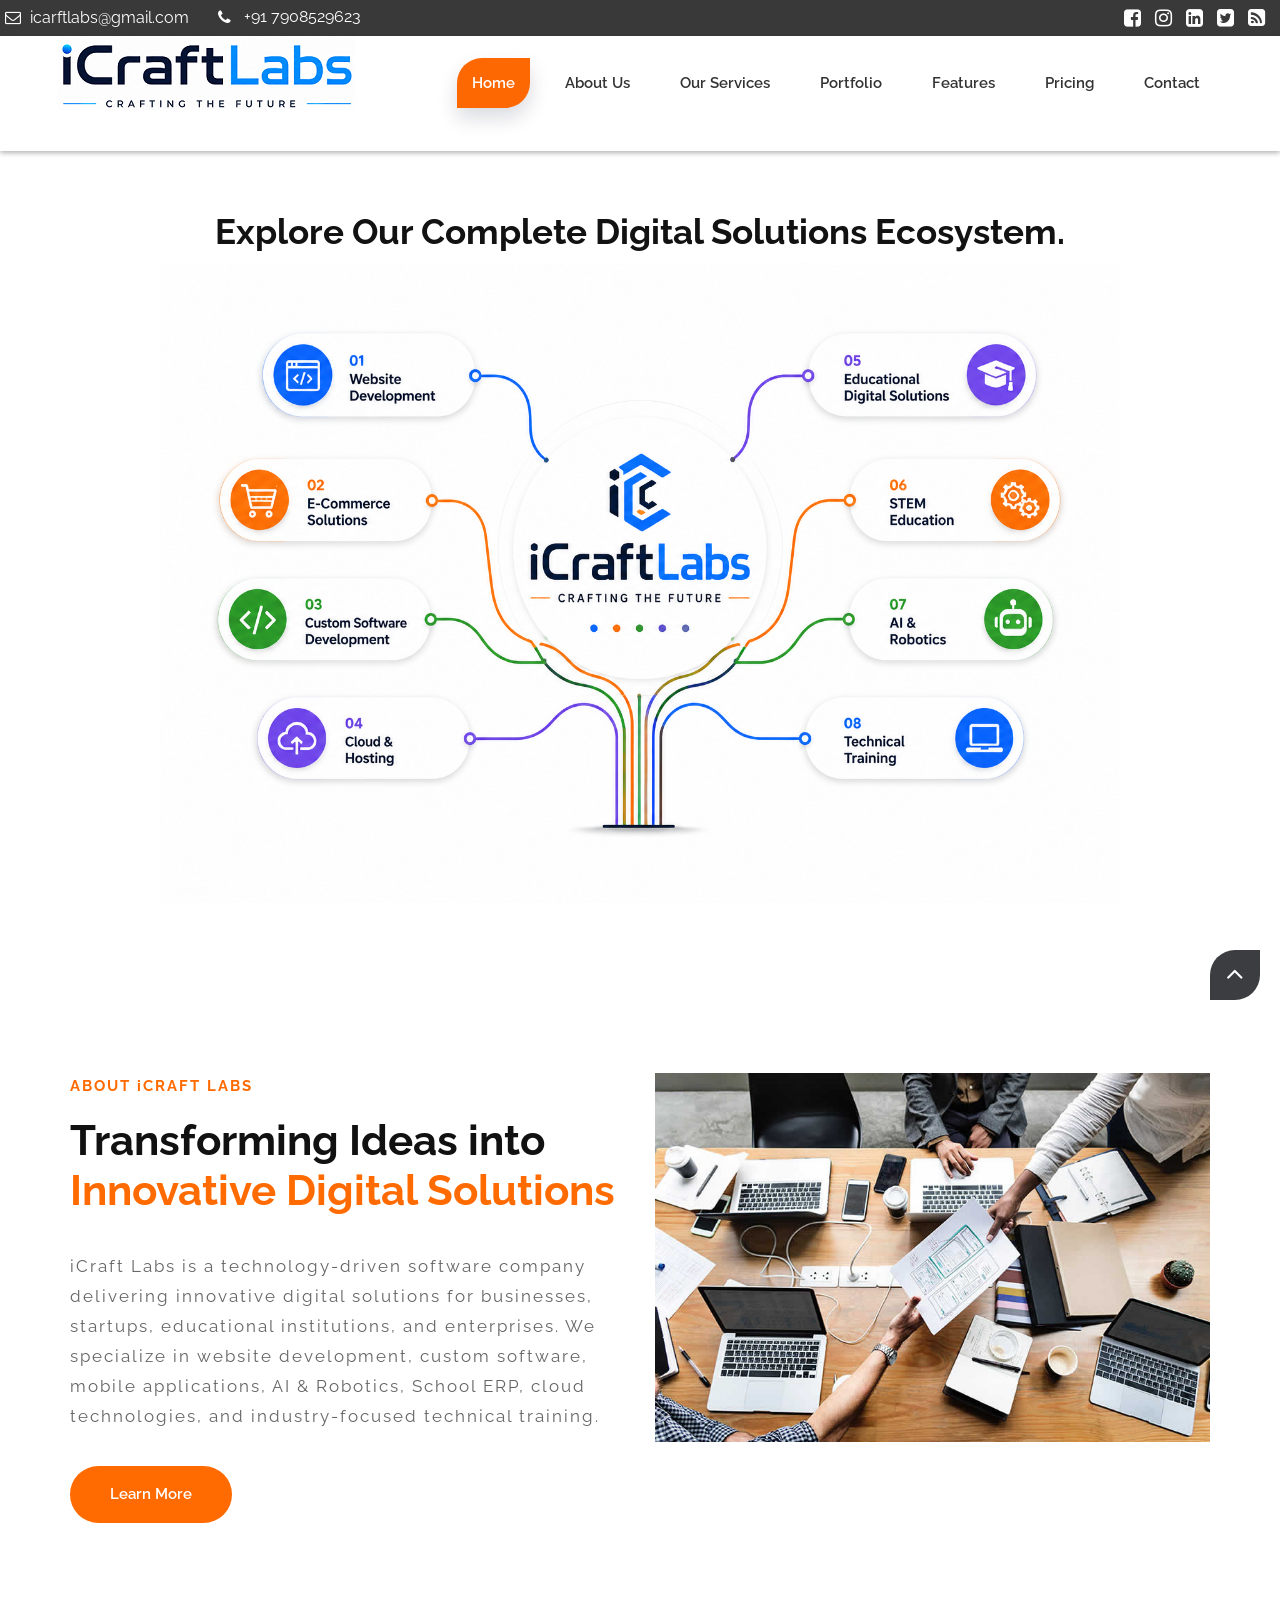
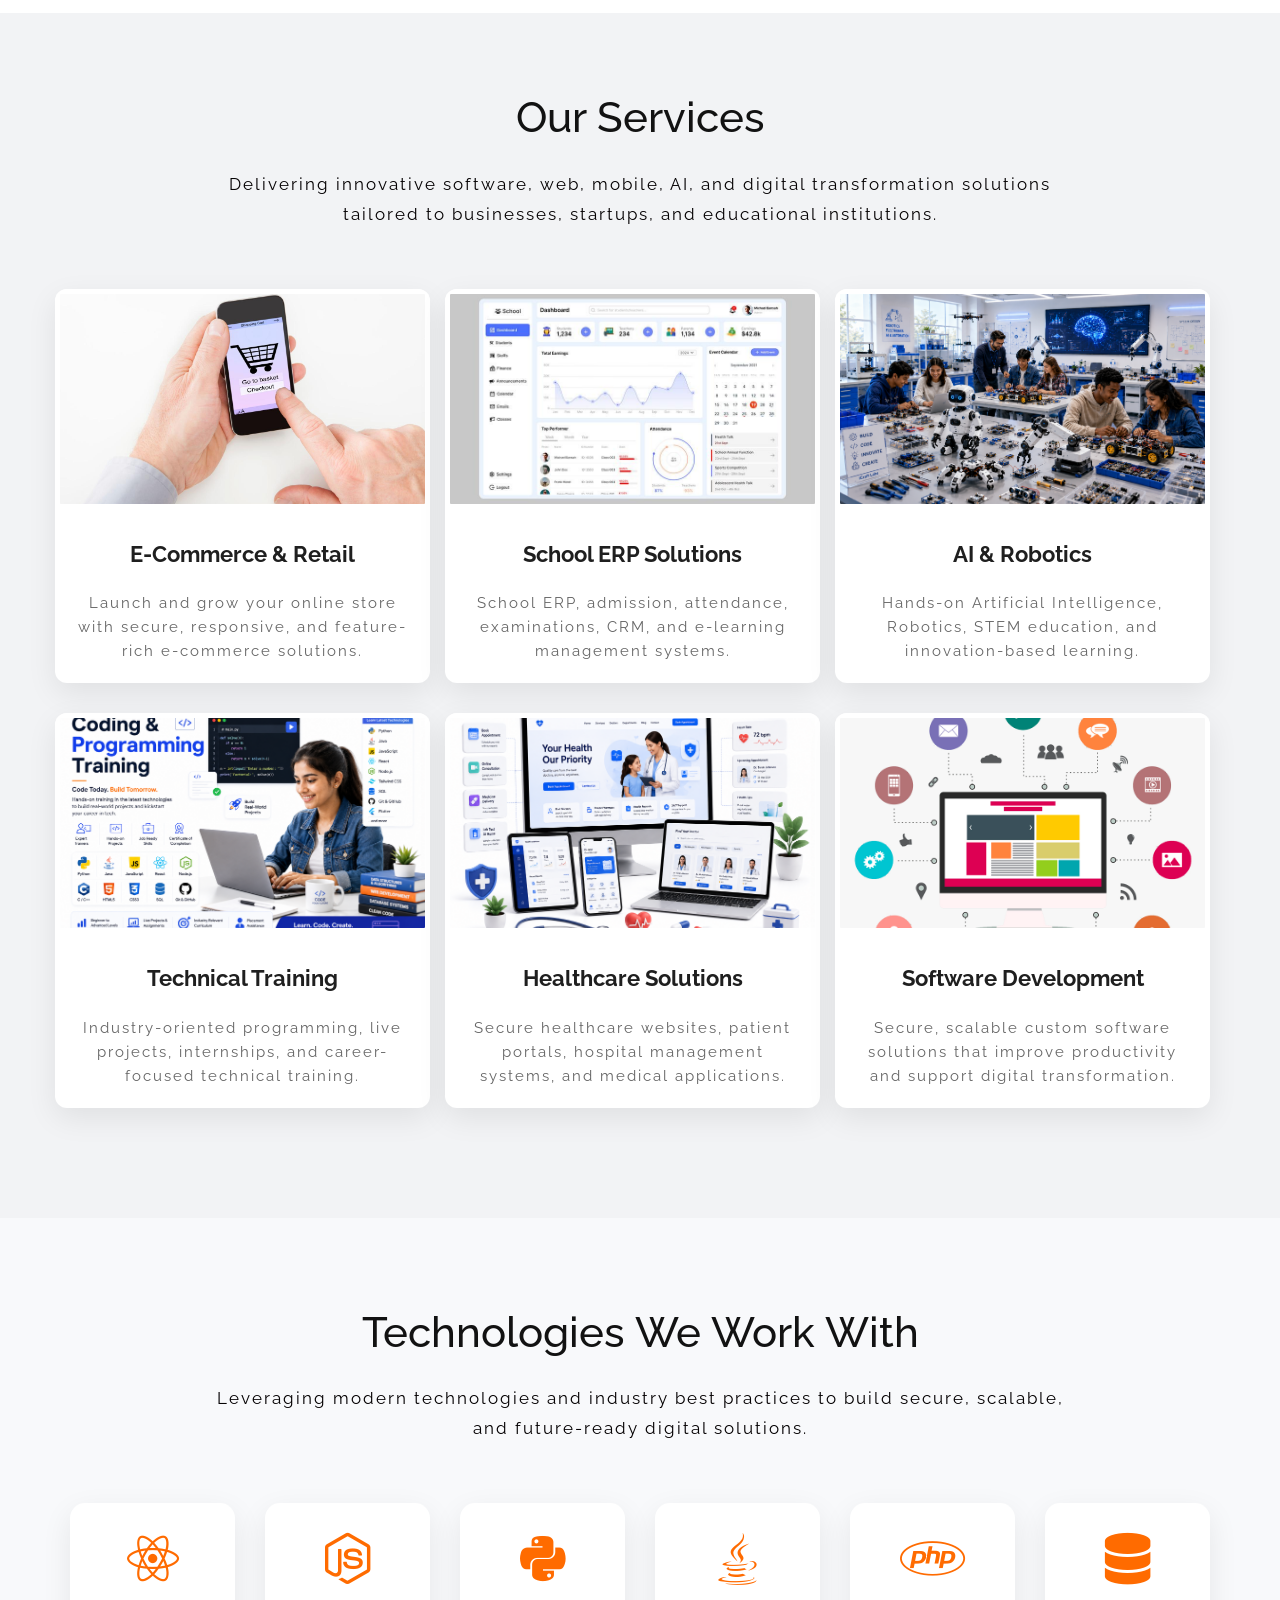
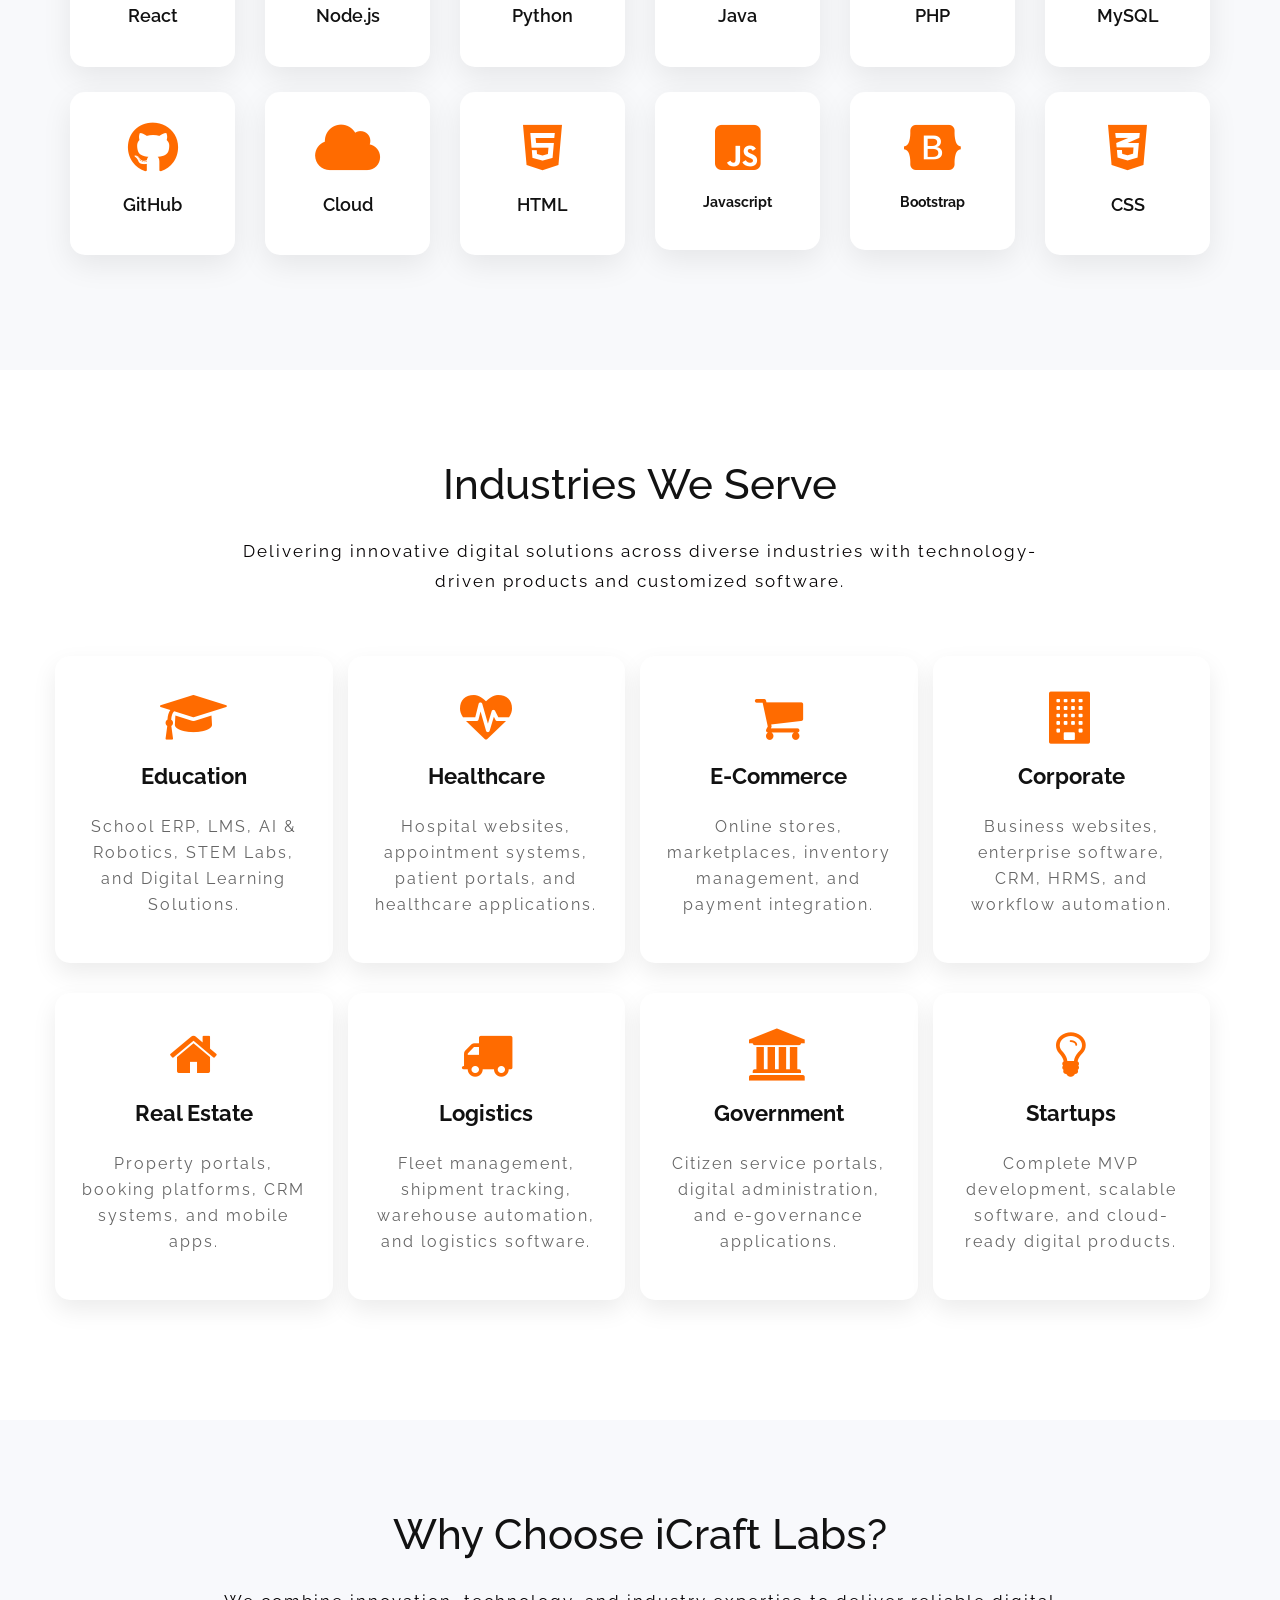
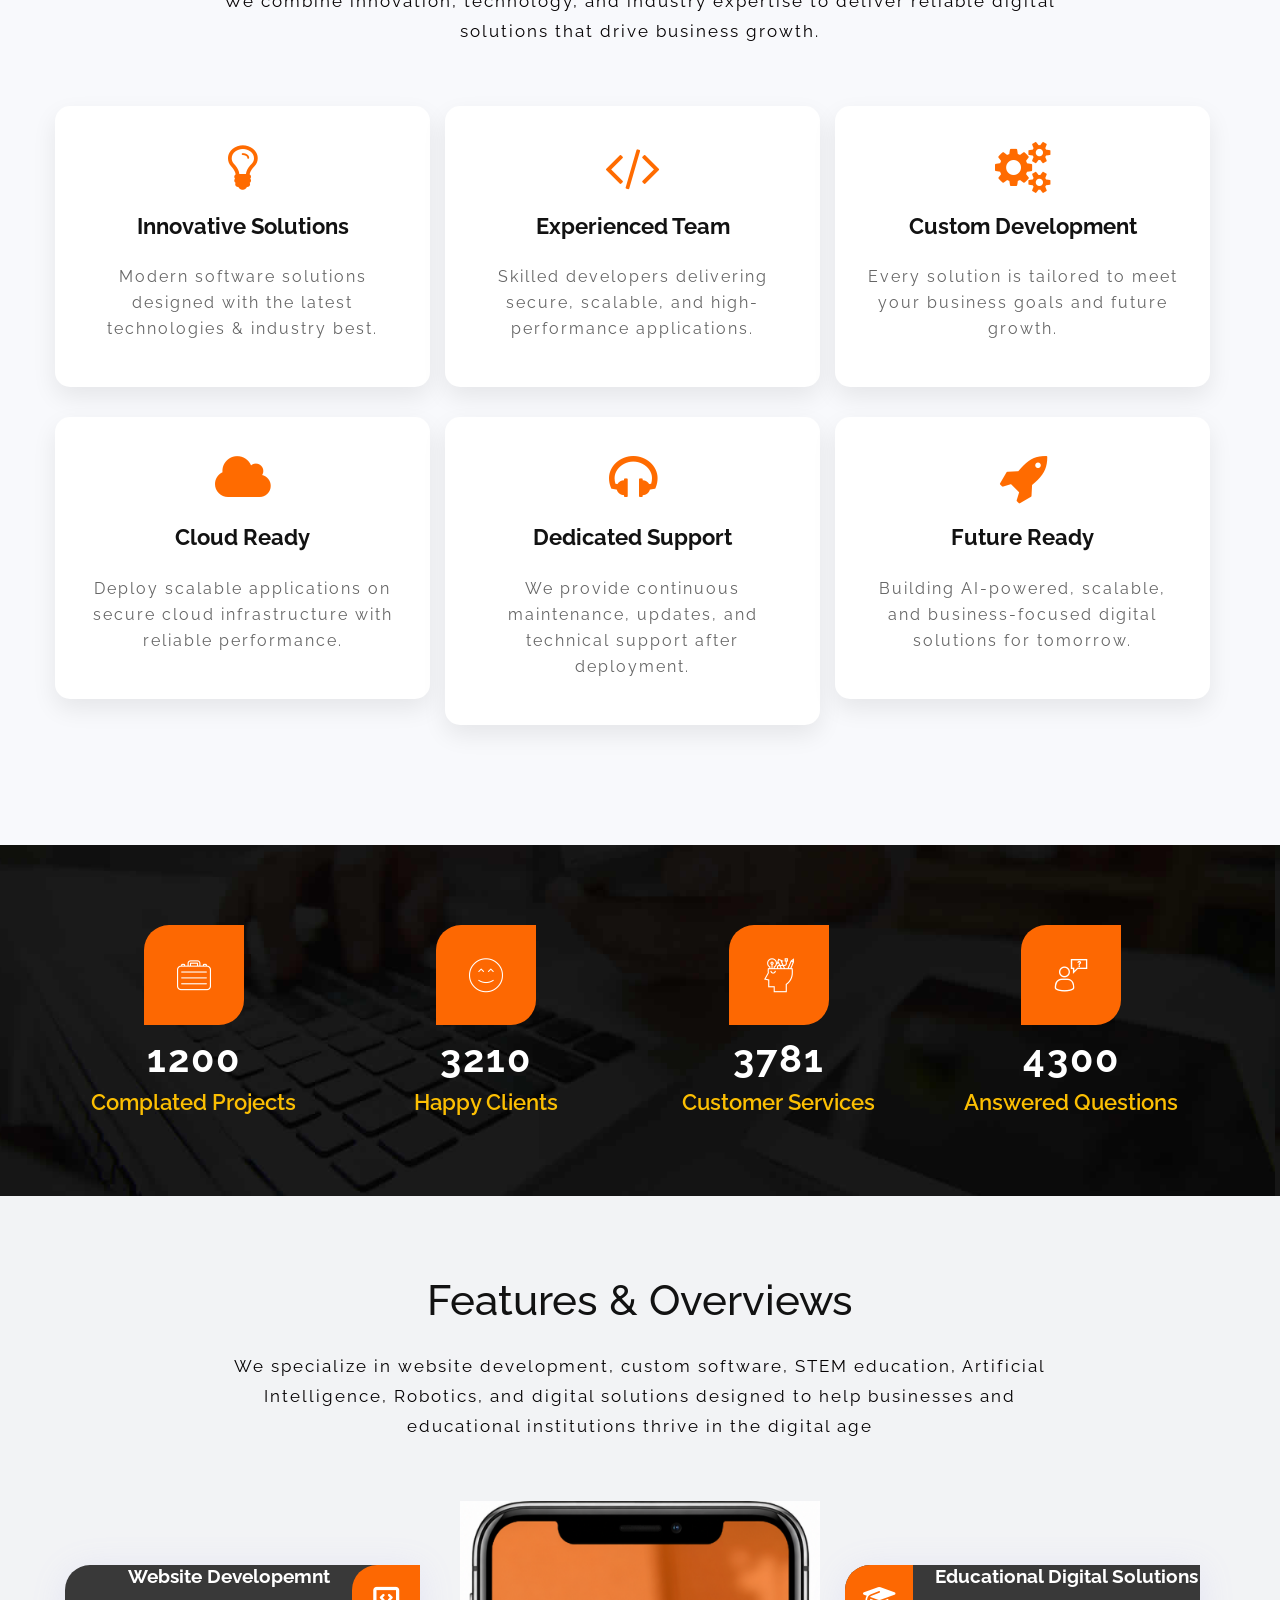
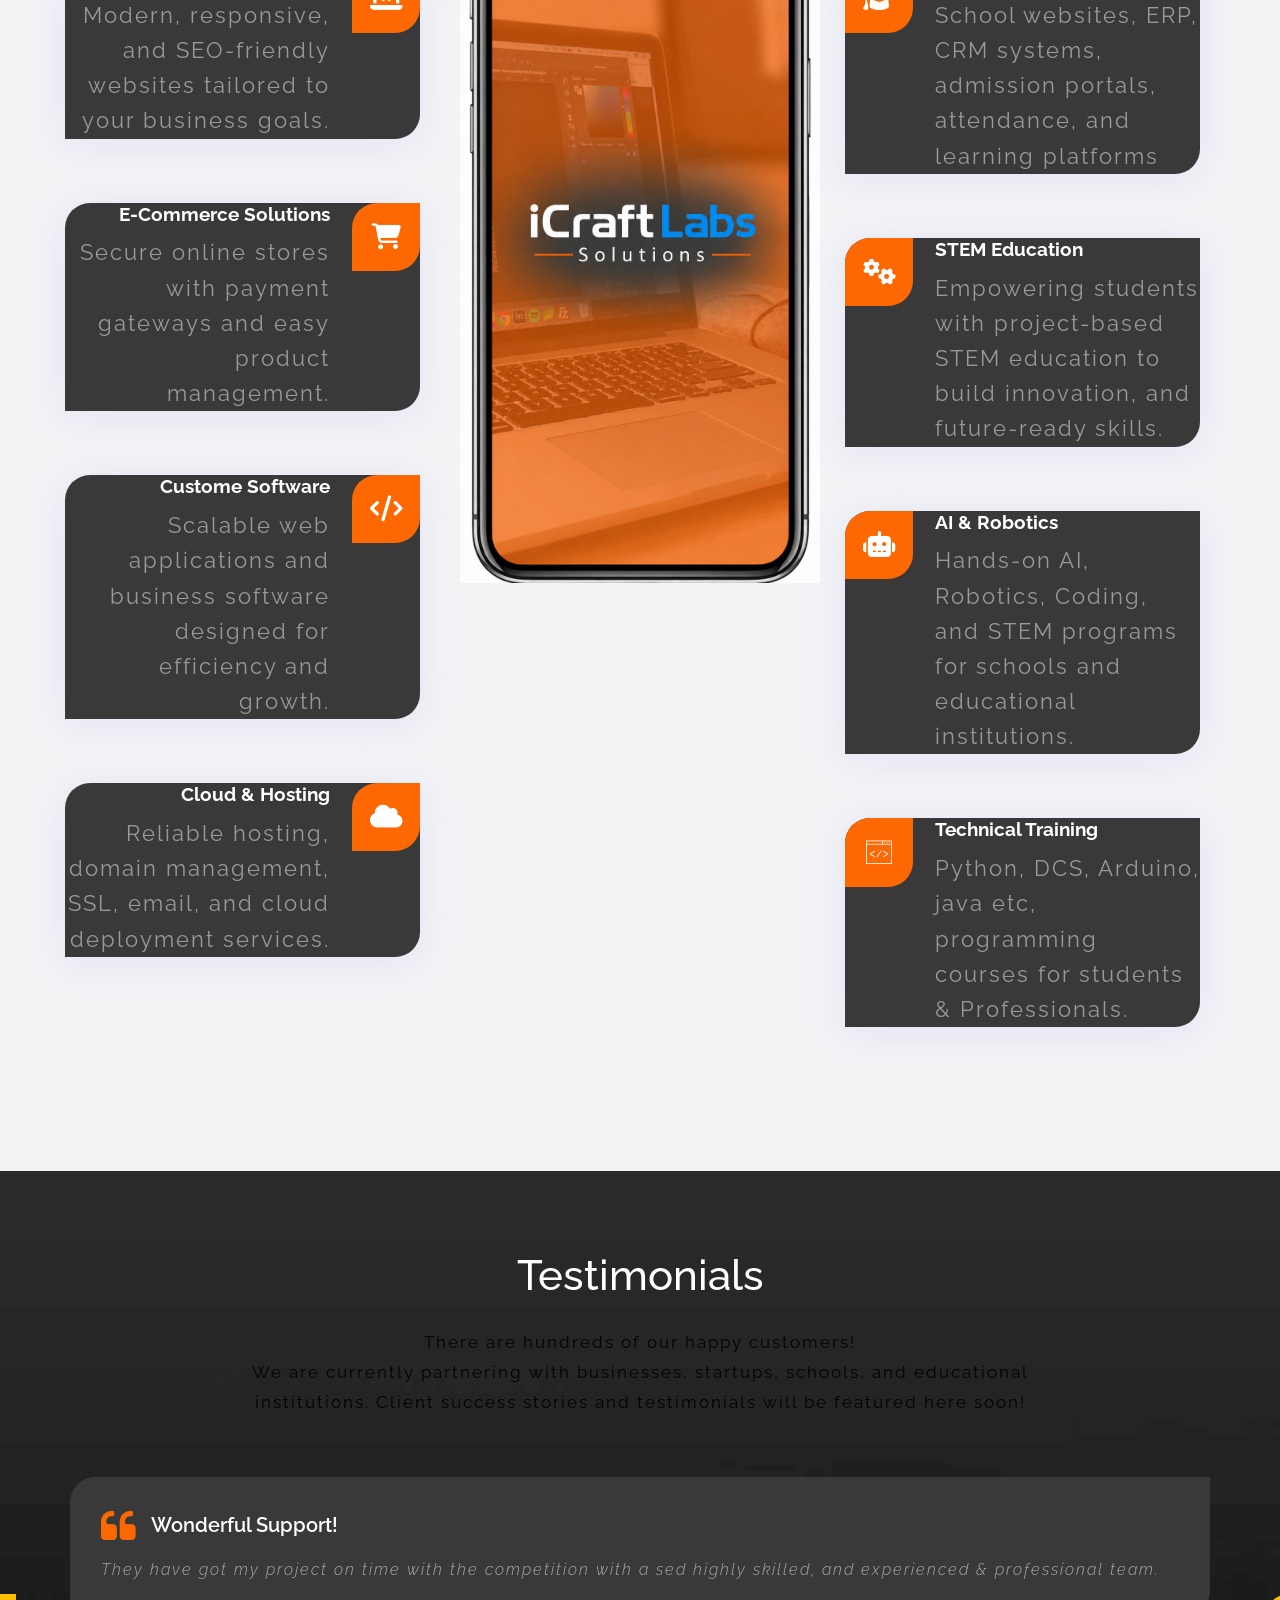
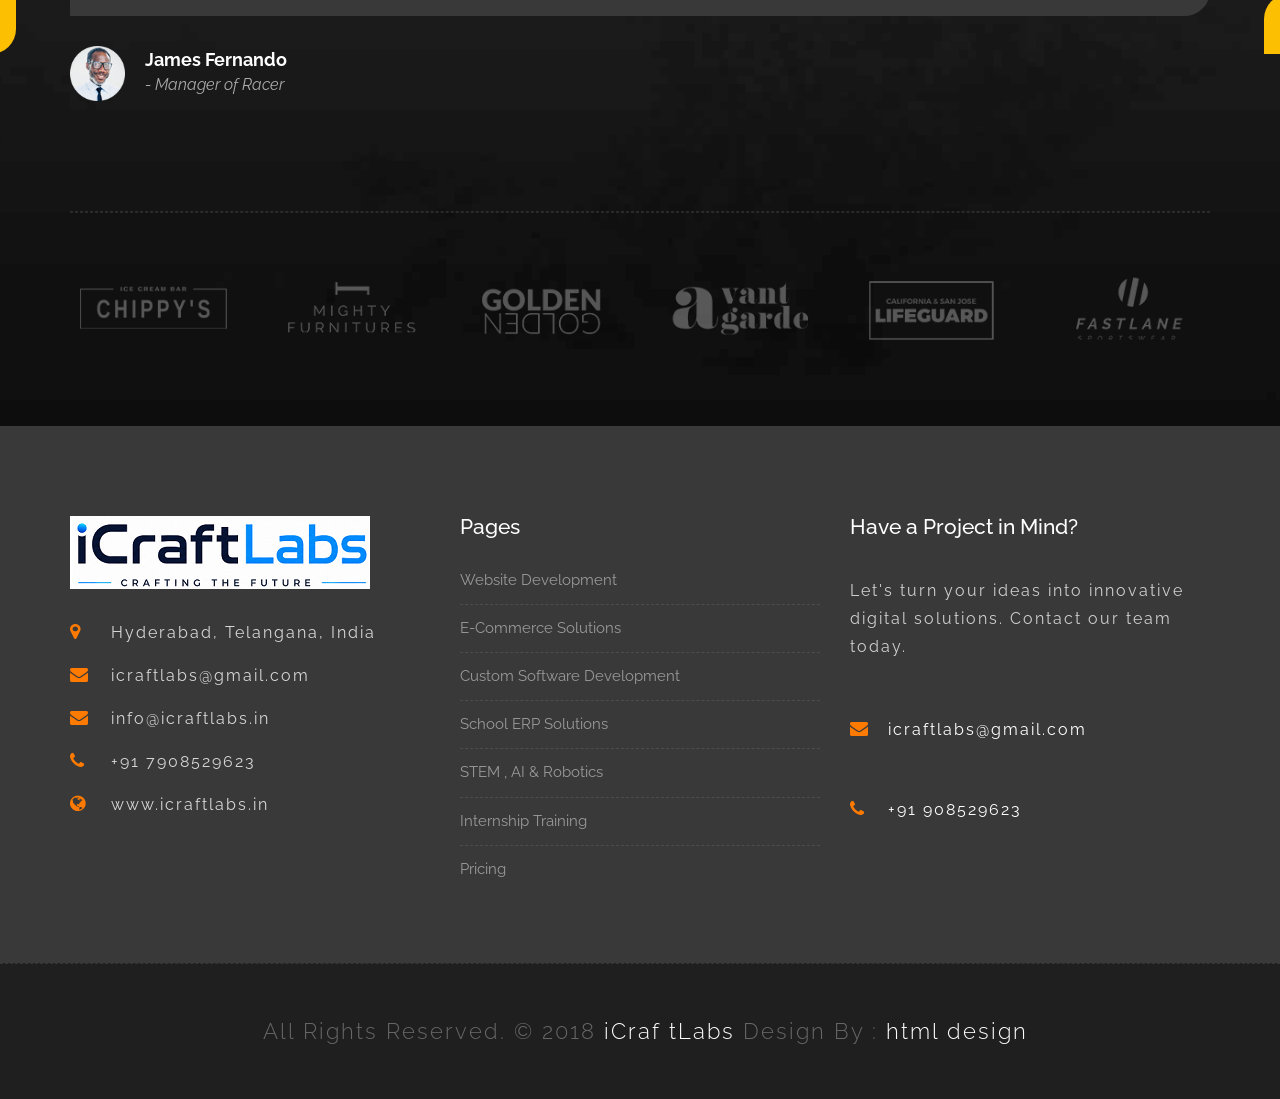
==== commit e00411a3: "Updated homepage banner" ====
--- a/index.html
+++ b/index.html
@@ -62,9 +62,11 @@
 						<div class="email-box">
 							<a href="#"><i class="fa fa-envelope-o" aria-hidden="true"></i> icarftlabs@gmail.com</a>
 						</div>
-						<div class="phone-box">
-							<a href="tel:1234567890"><i class="fa fa-phone" aria-hidden="true"></i>  7908529623</a>
-						</div>
+						 <div class="phone-box">
+                            <a href="tel:+917908529623">
+                                <i class="fa fa-phone" aria-hidden="true"></i> +91 7908529623
+                            </a>
+                        </div>
 					</div>
 				</div>
 				<div class="col-md-6 col-sm-6">
@@ -985,7 +987,7 @@
 
                                 <p>
                                     <i class="fa fa-phone"></i>
-                                    <a href="tel:+91XXXXXXXXXX">+91 7908529623</a>
+                                    <a href="tel:+91XXXXXXXXXX">+91 908529623</a>
                                 </p>
                             </div>
 
--- a/style.css
+++ b/style.css
@@ -4401,6 +4401,15 @@
 .tech-card h6{
     width:100%;
     
-    font-size:12px;
+    font-size:14px;
     white-space:nowrap;
+}
+.phone-box a {
+    display: inline-flex;
+    align-items: center;
+    white-space: nowrap;
+}
+
+.phone-box i {
+    margin-right: 8px;
 }
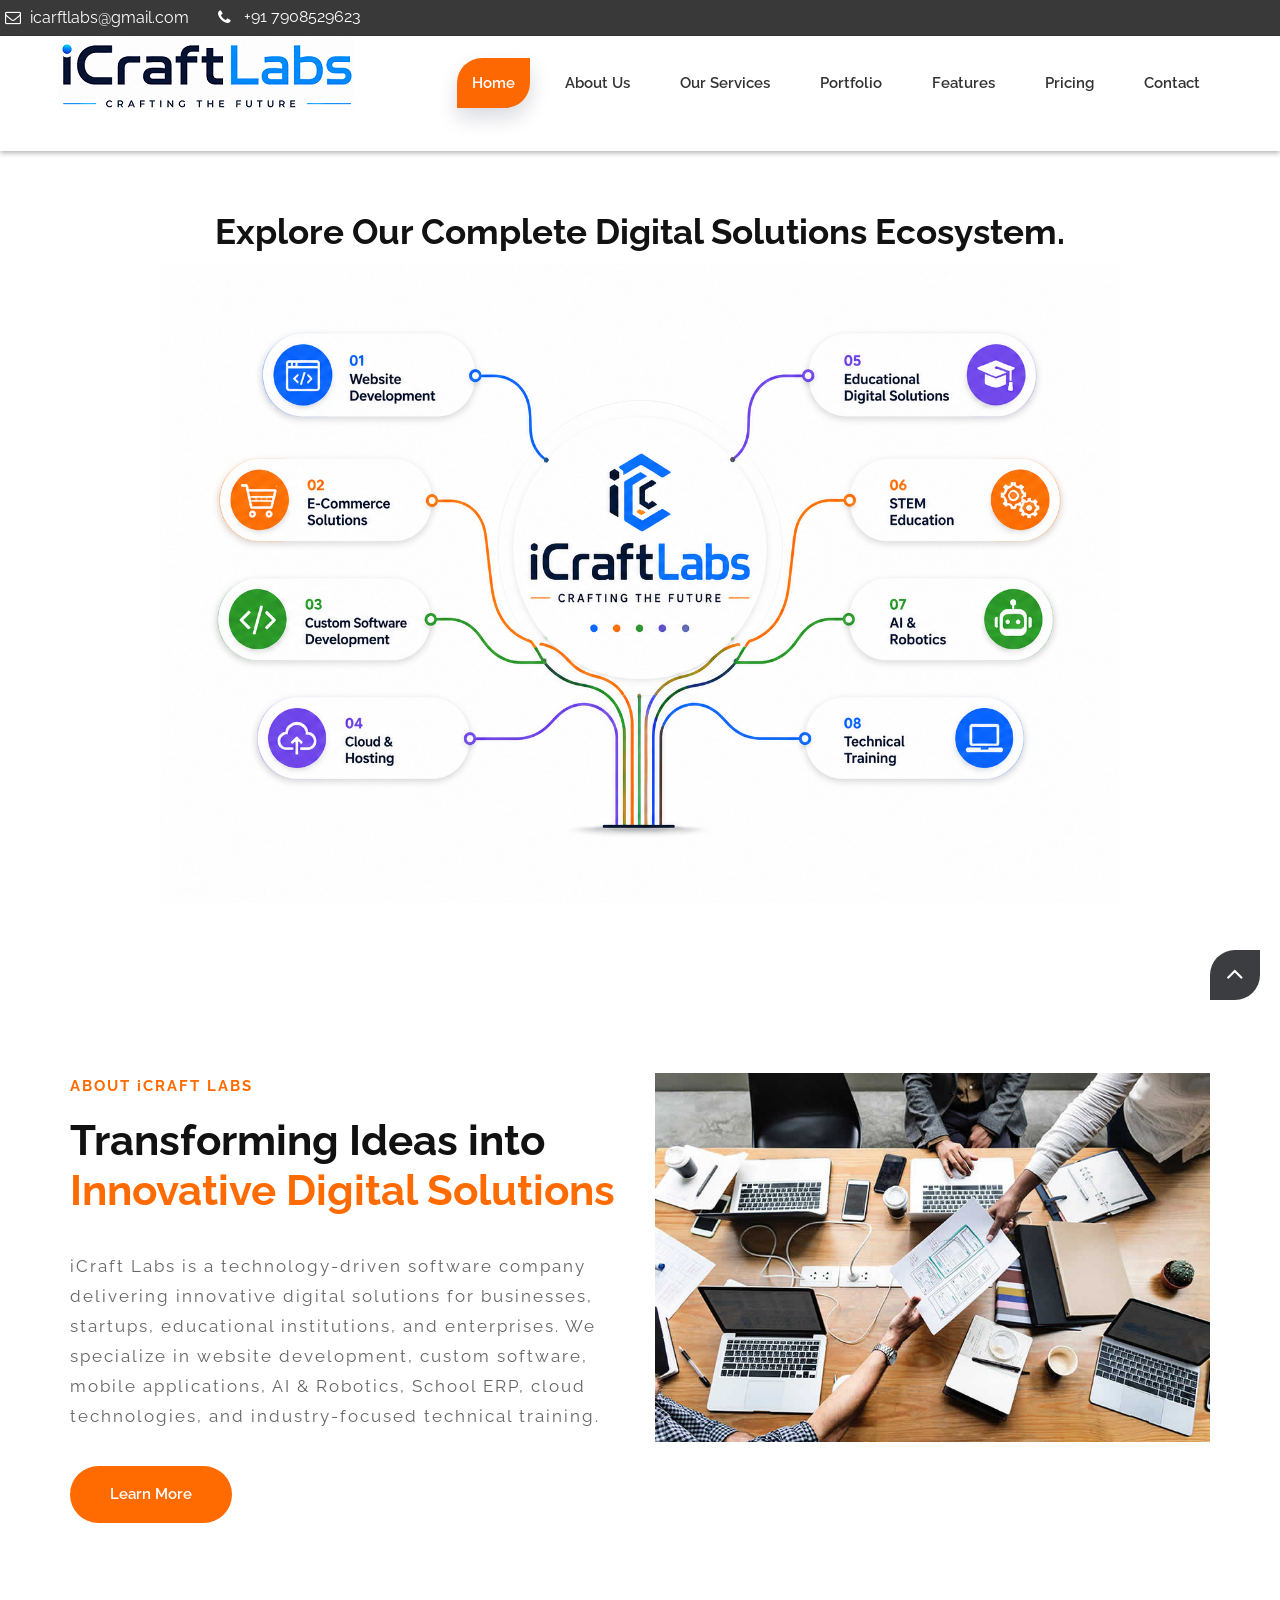
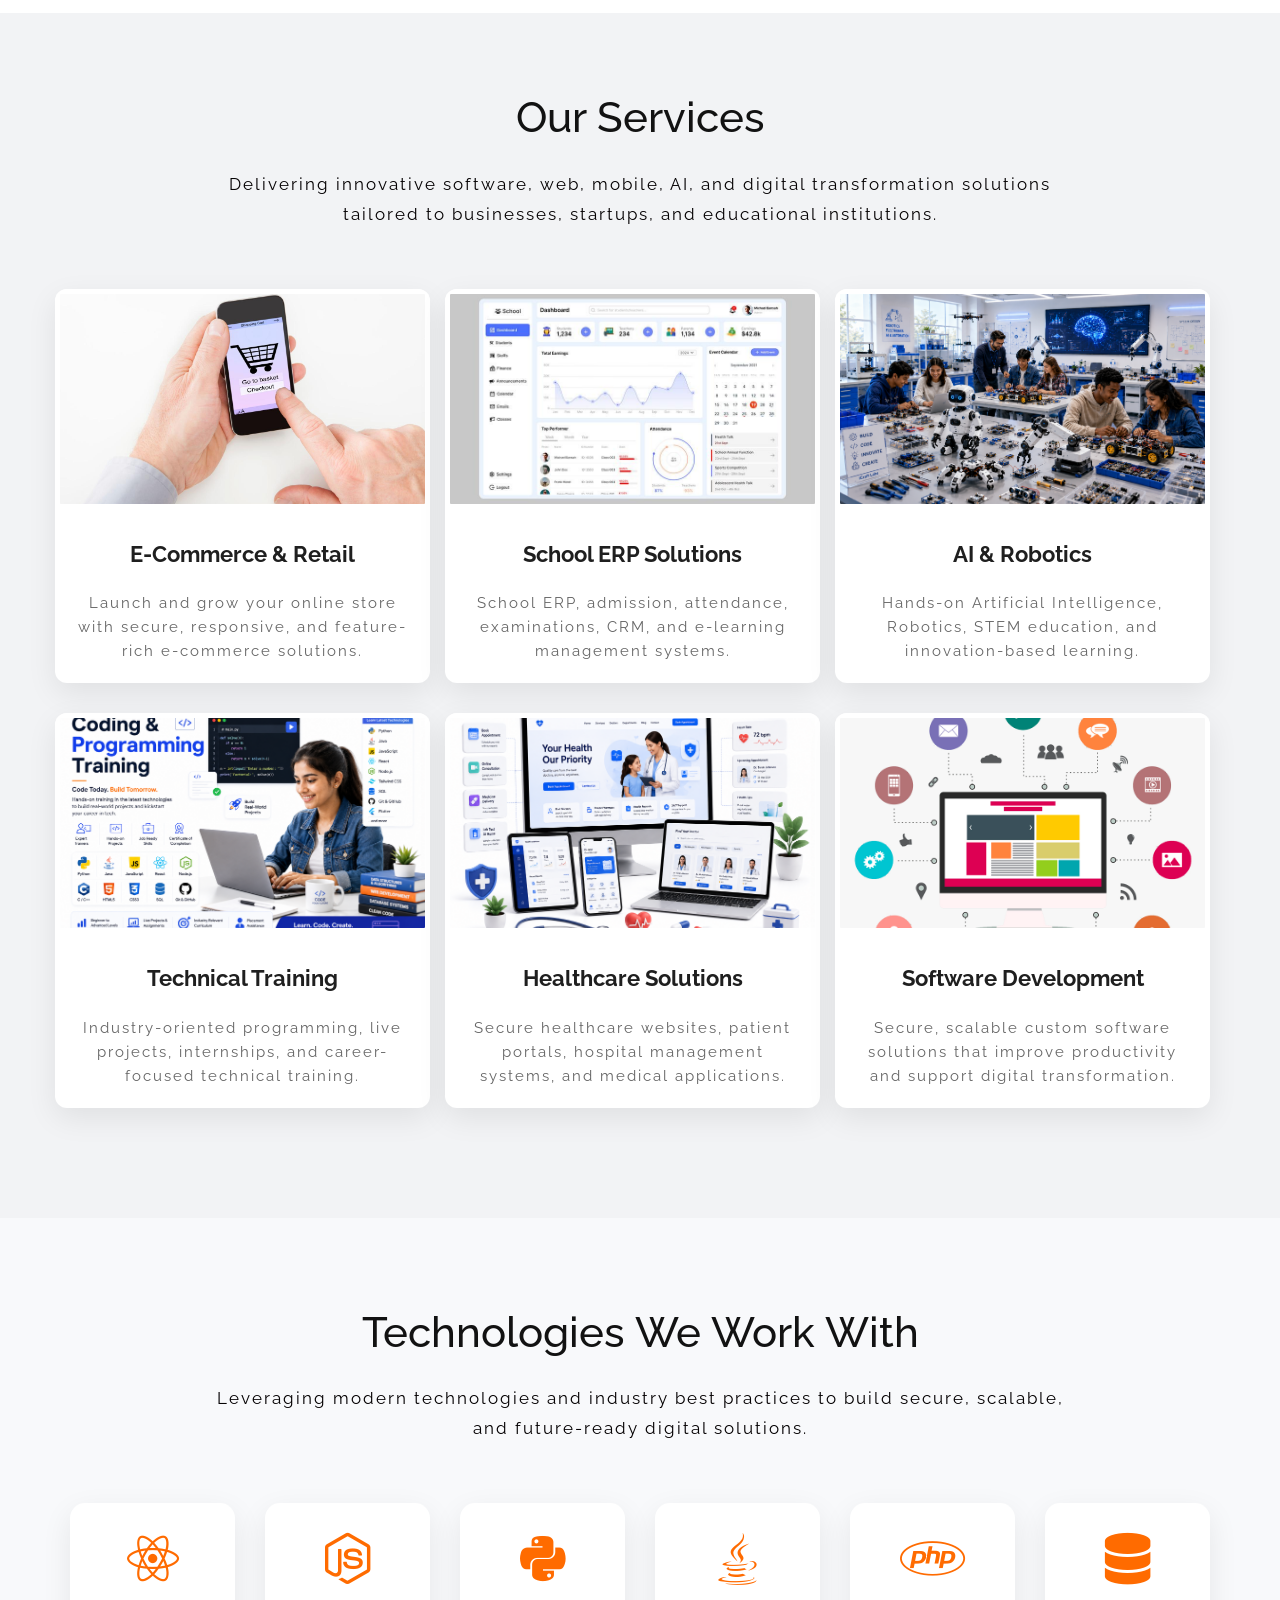
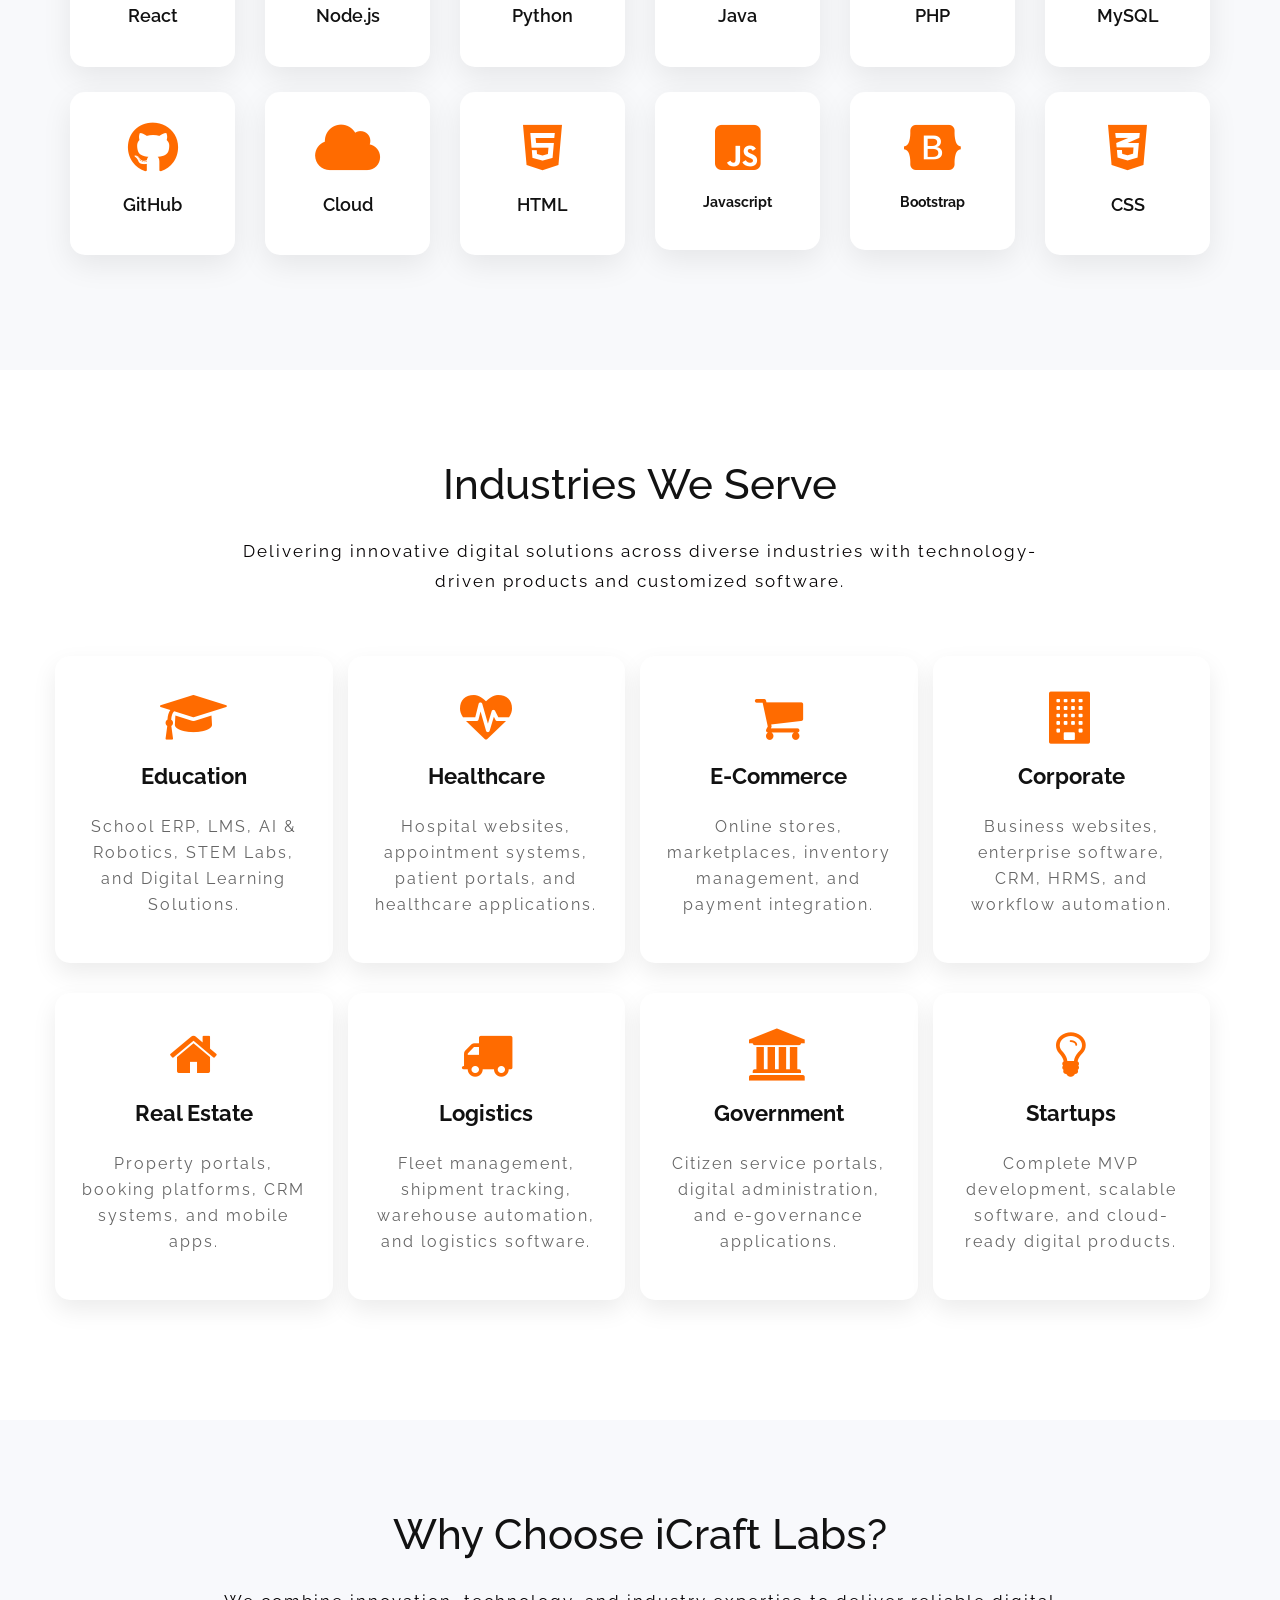
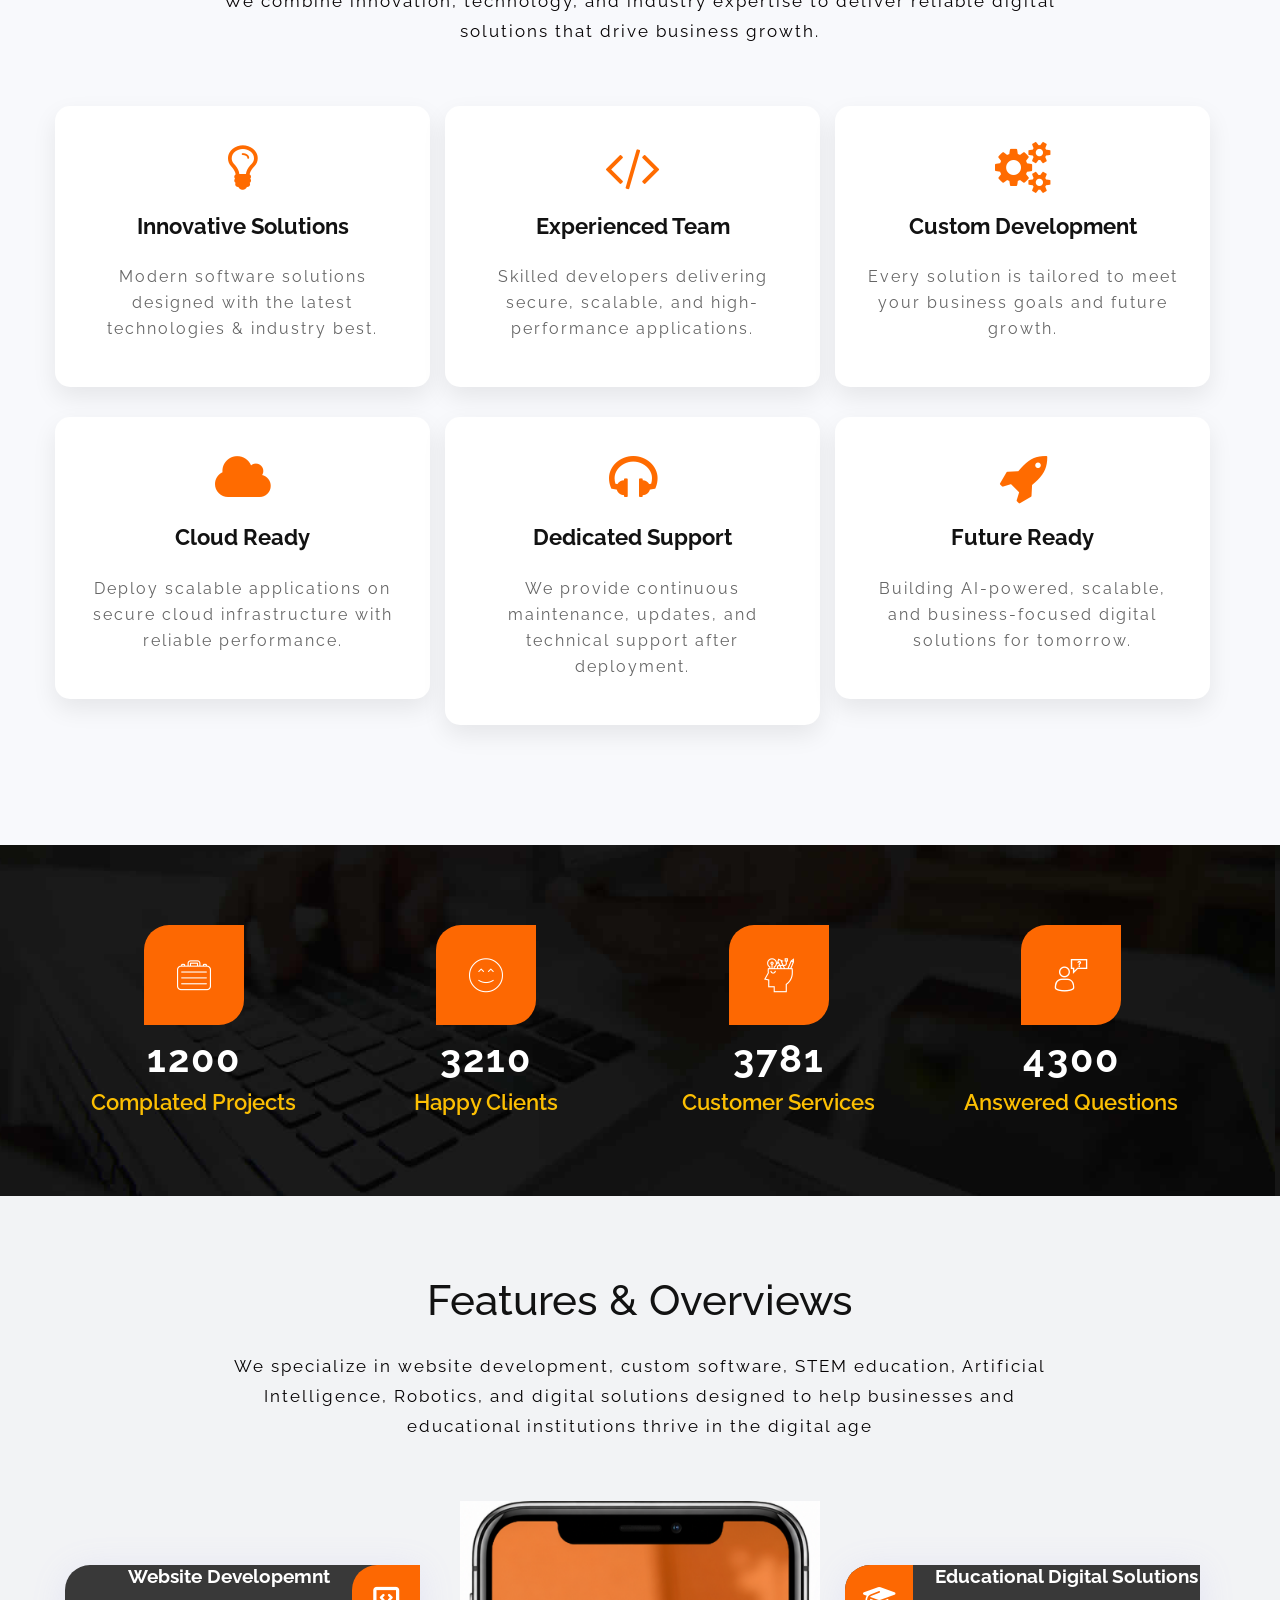
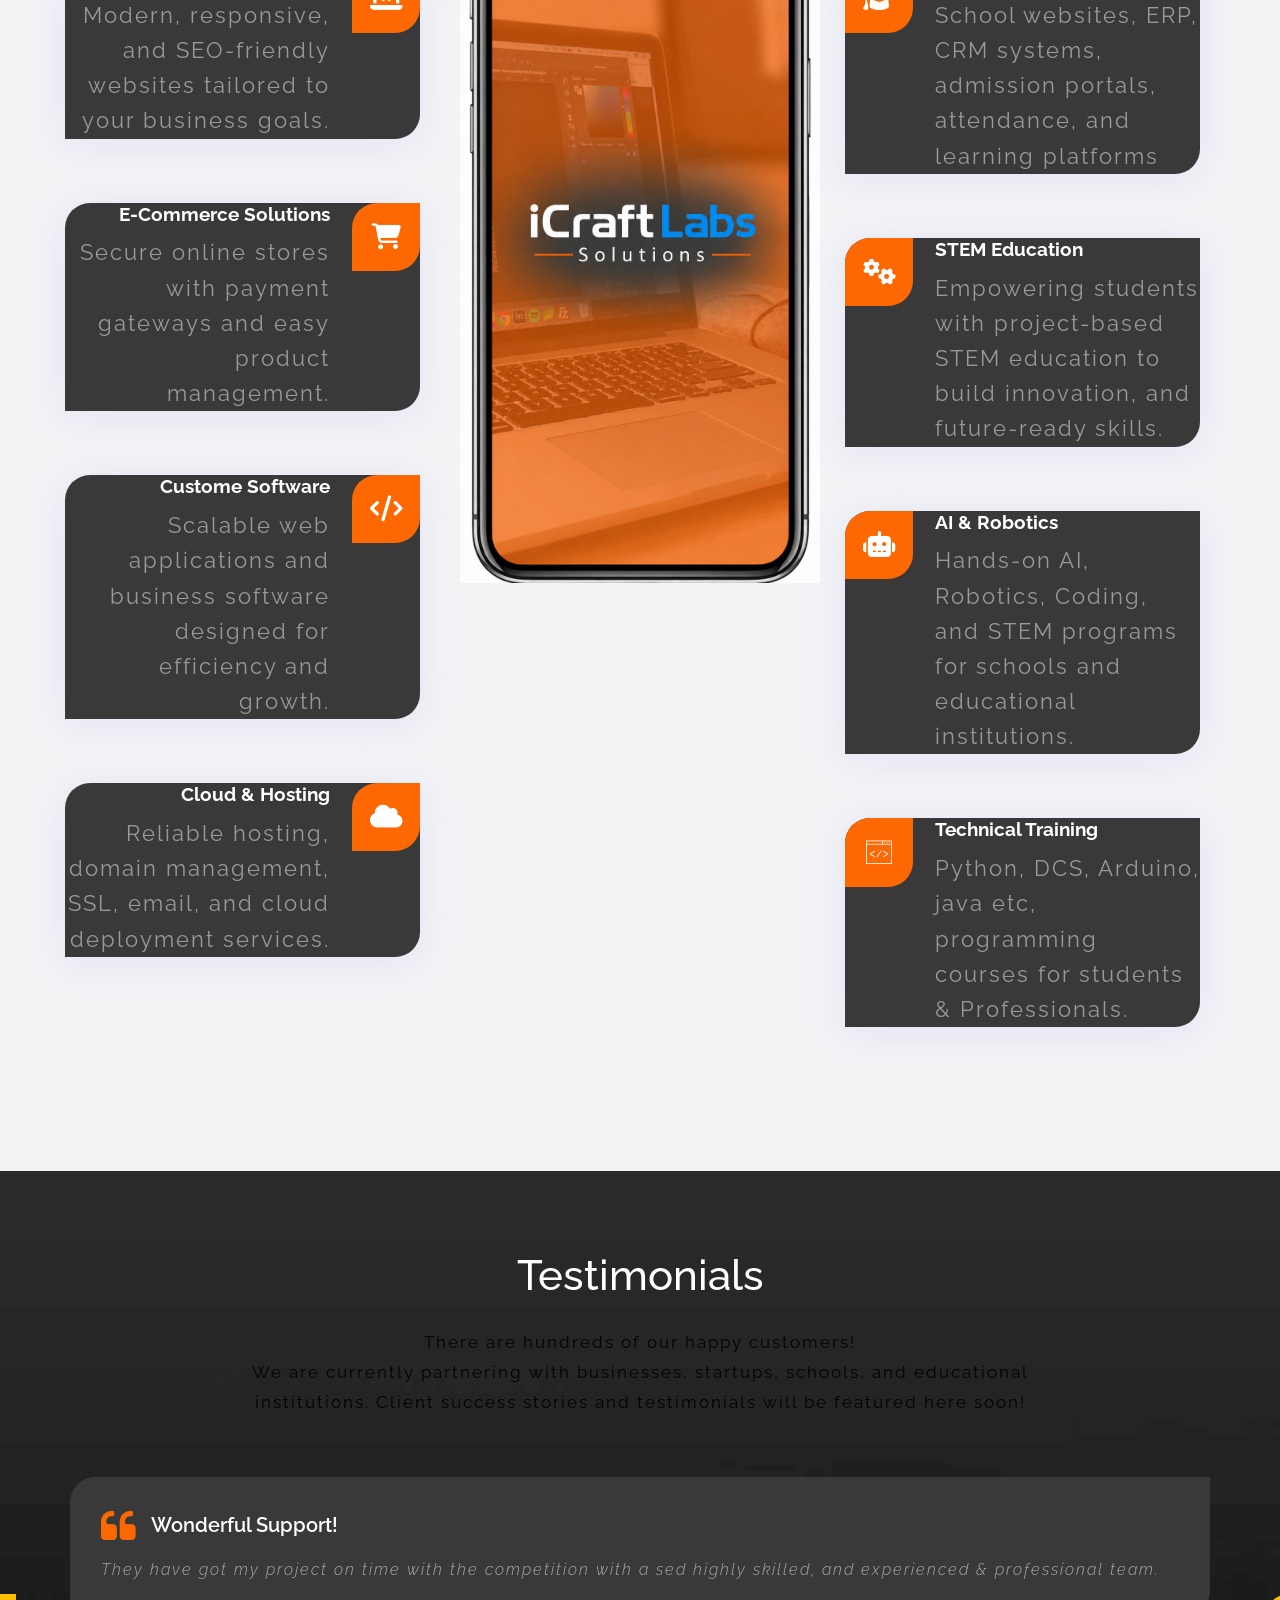
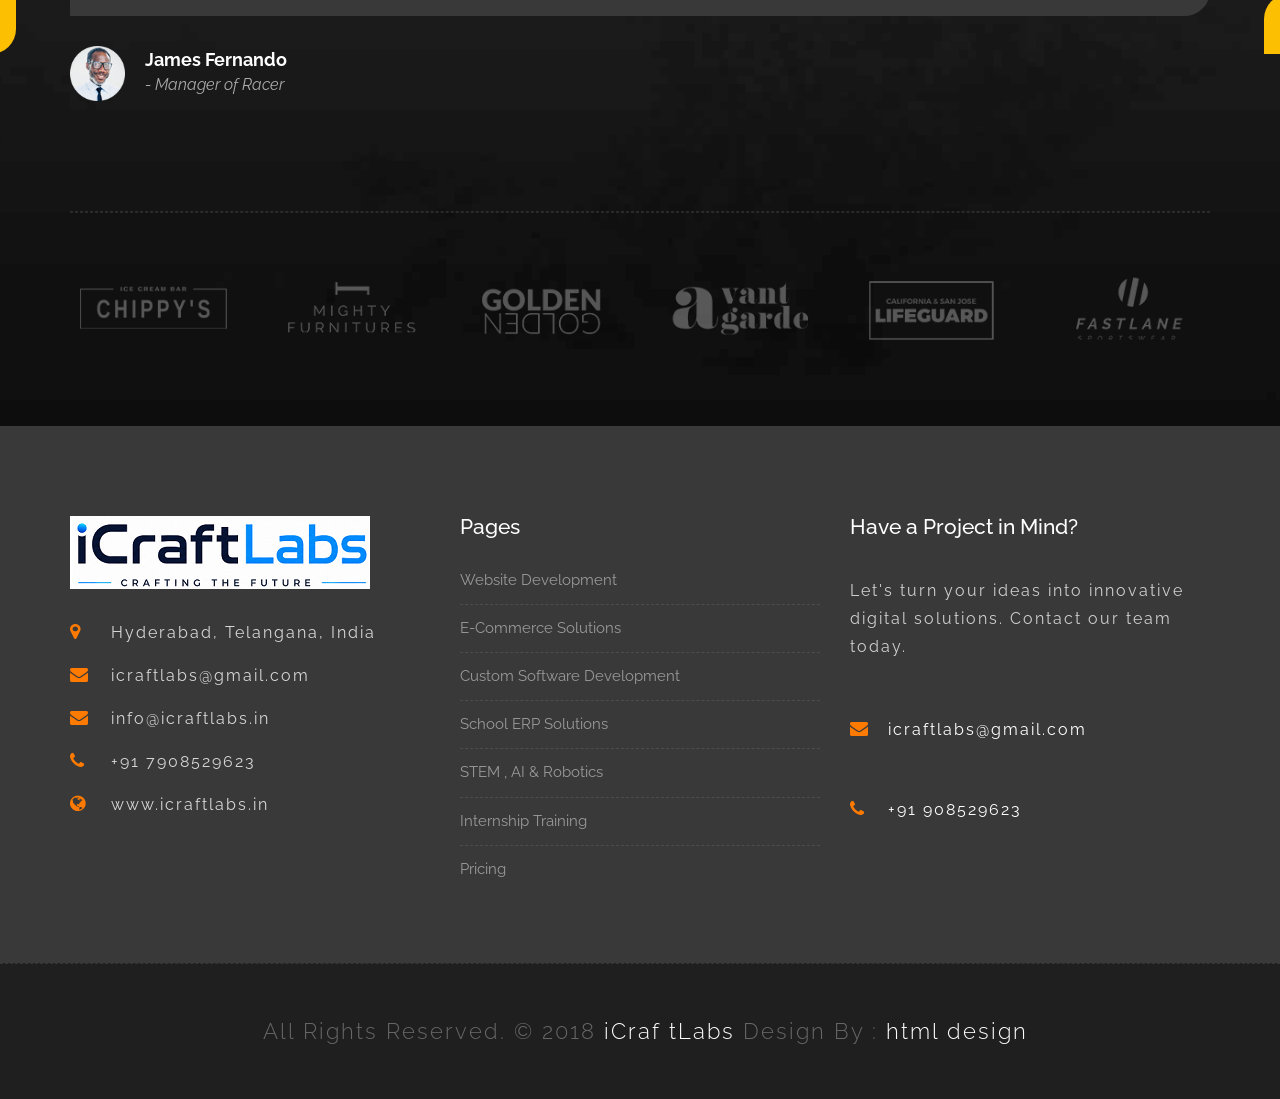
==== commit 4445fa9e: "Updated homepage banner" ====
--- a/index.html
+++ b/index.html
@@ -69,7 +69,7 @@
                         </div>
 					</div>
 				</div>
-				<div class="col-md-6 col-sm-6">
+				<!-- <div class="col-md-6 col-sm-6">
 					<div class="right-top">
 						<div class="social-box">
 							<ul>
@@ -81,7 +81,7 @@
 							<ul>
 						</div>
 					</div>
-				</div>
+				</div> -->
 			</div>
 		</div>
 	</div>
--- a/style.css
+++ b/style.css
@@ -4400,7 +4400,6 @@
 
 .tech-card h6{
     width:100%;
-    
     font-size:14px;
     white-space:nowrap;
 }
@@ -4412,4 +4411,4 @@
 
 .phone-box i {
     margin-right: 8px;
-}+}
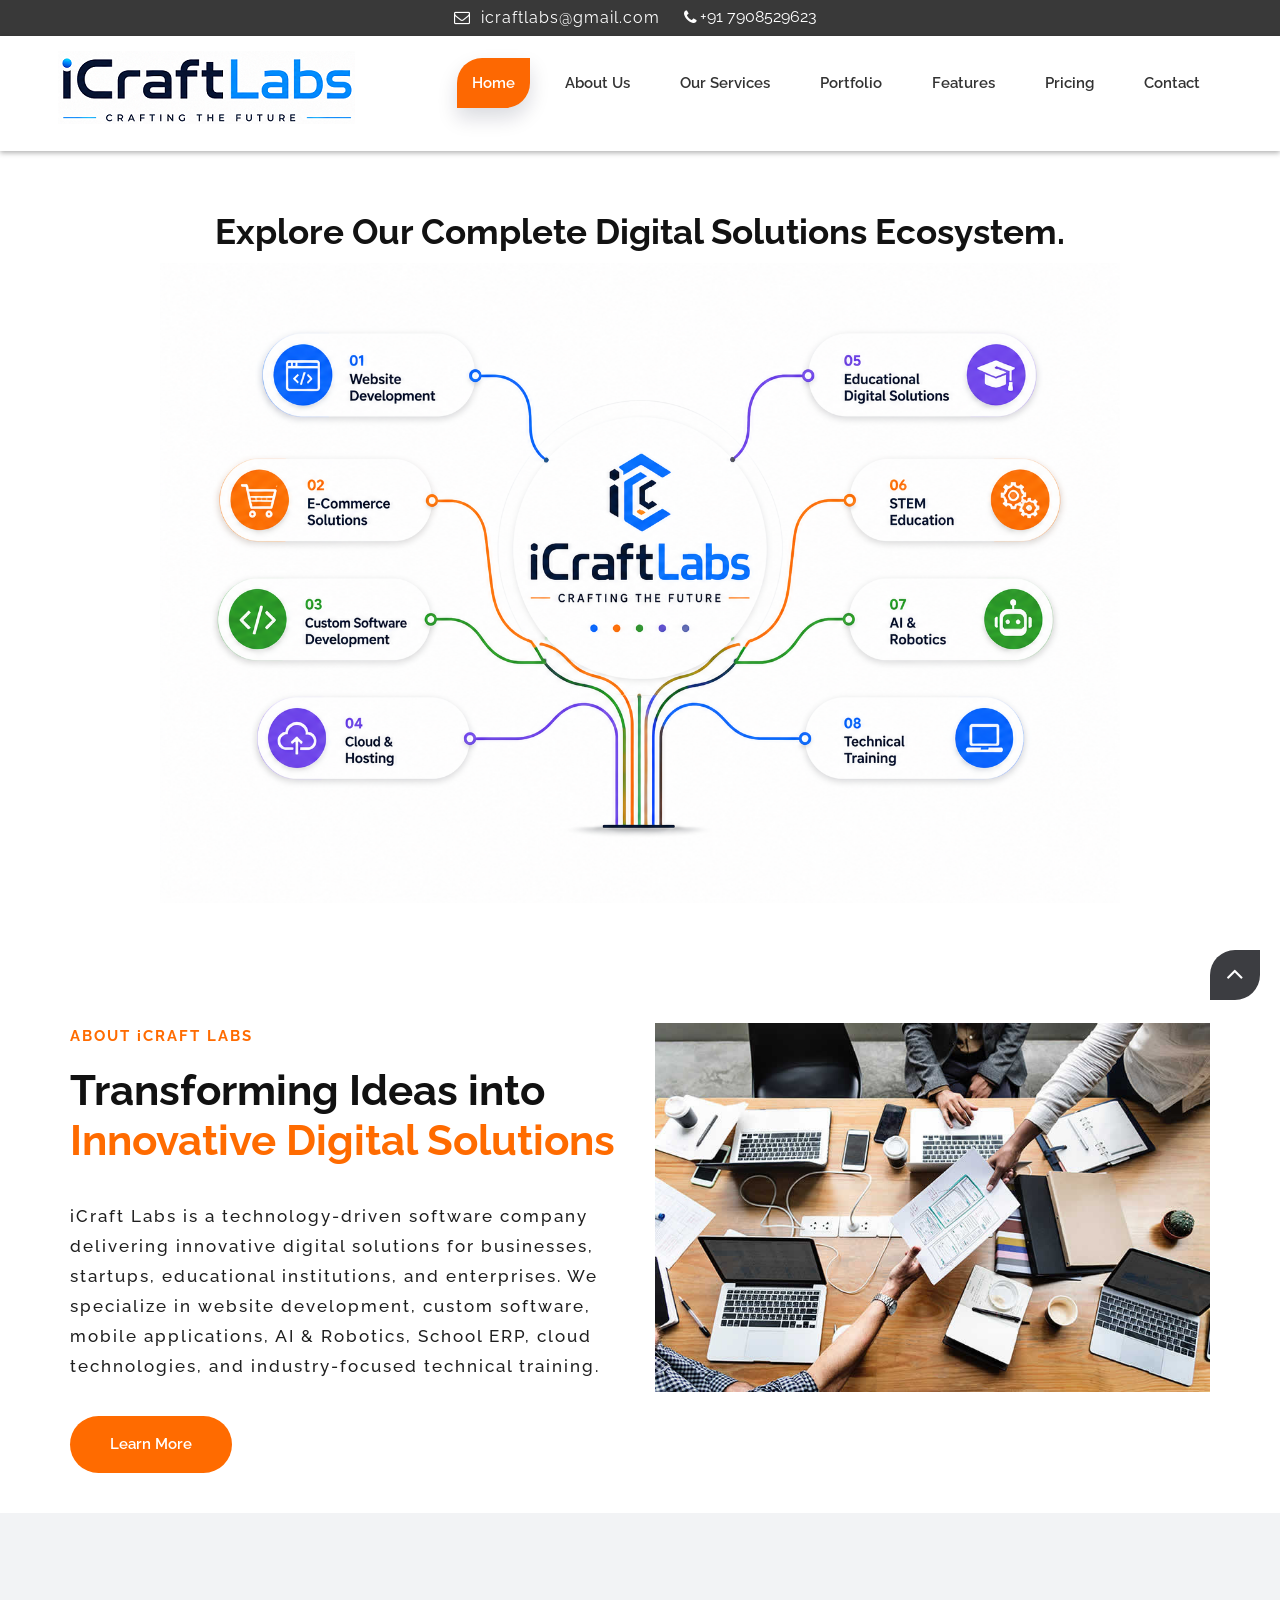
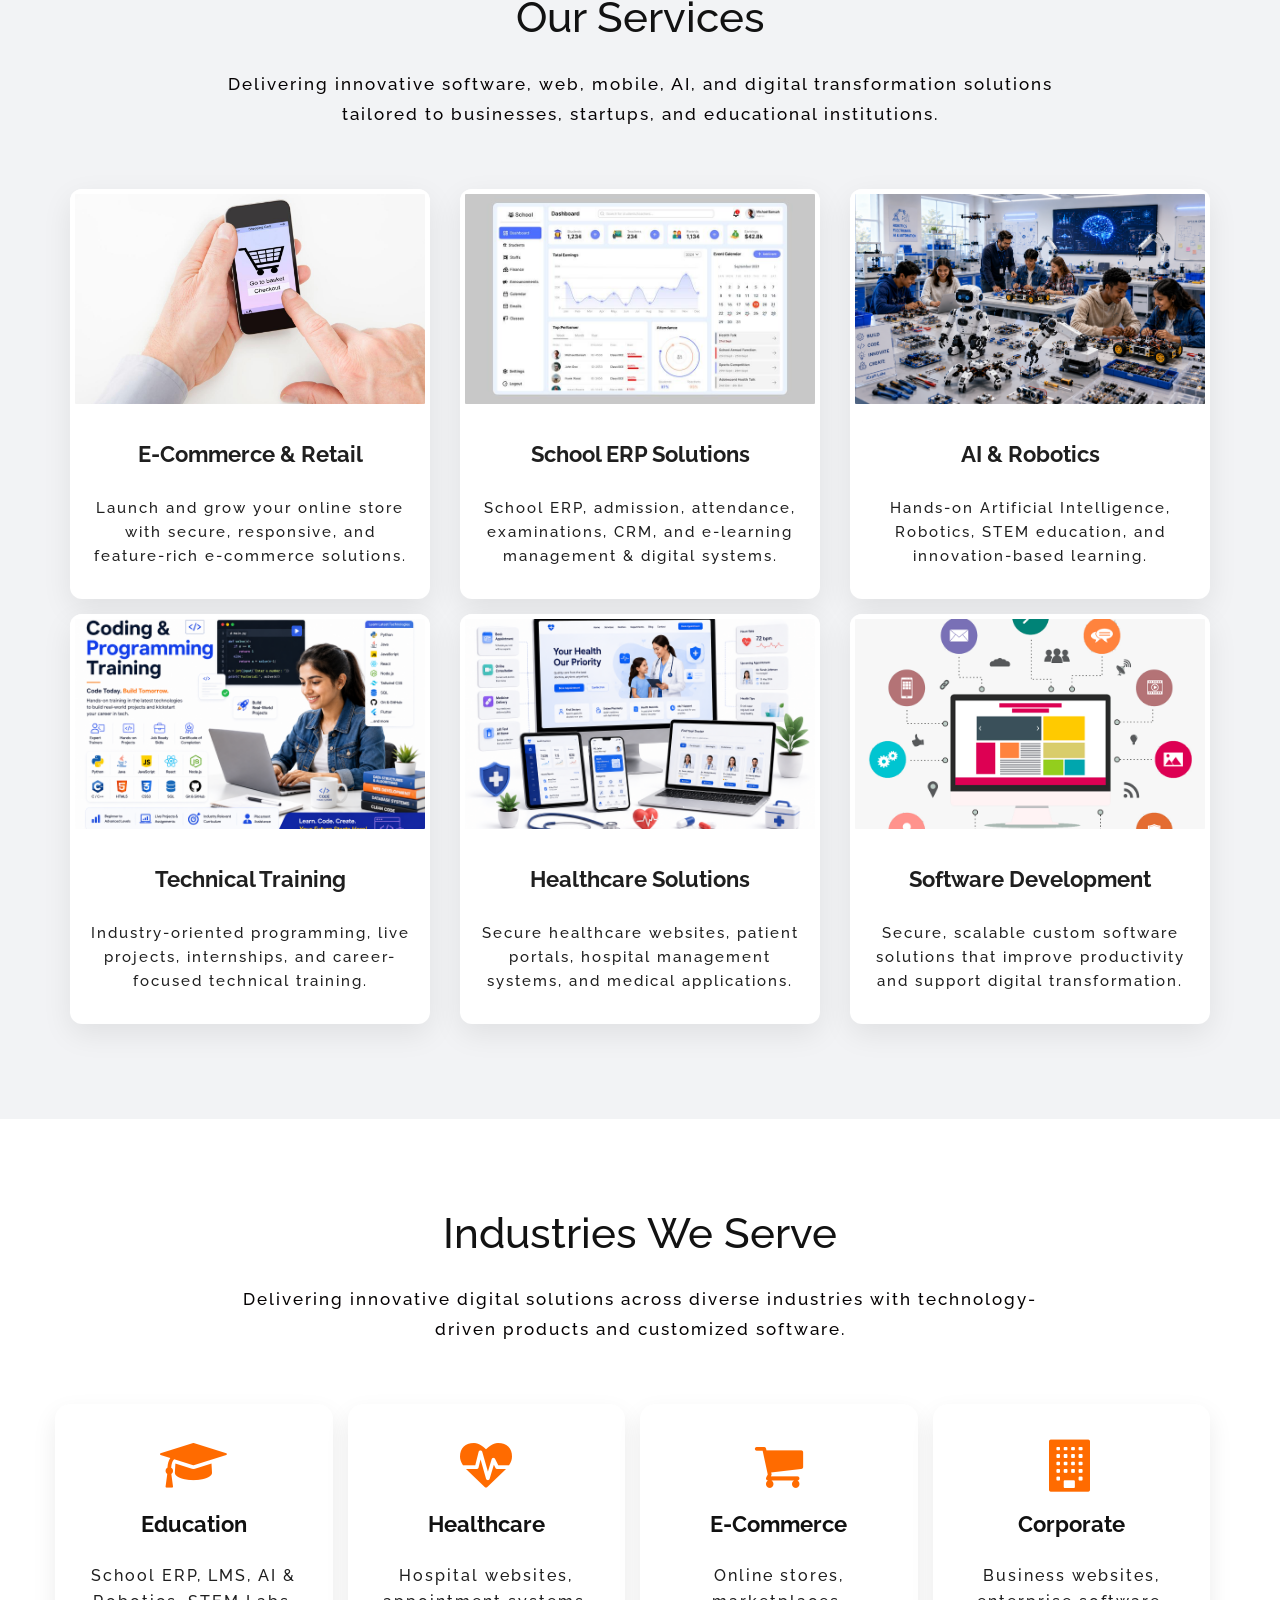
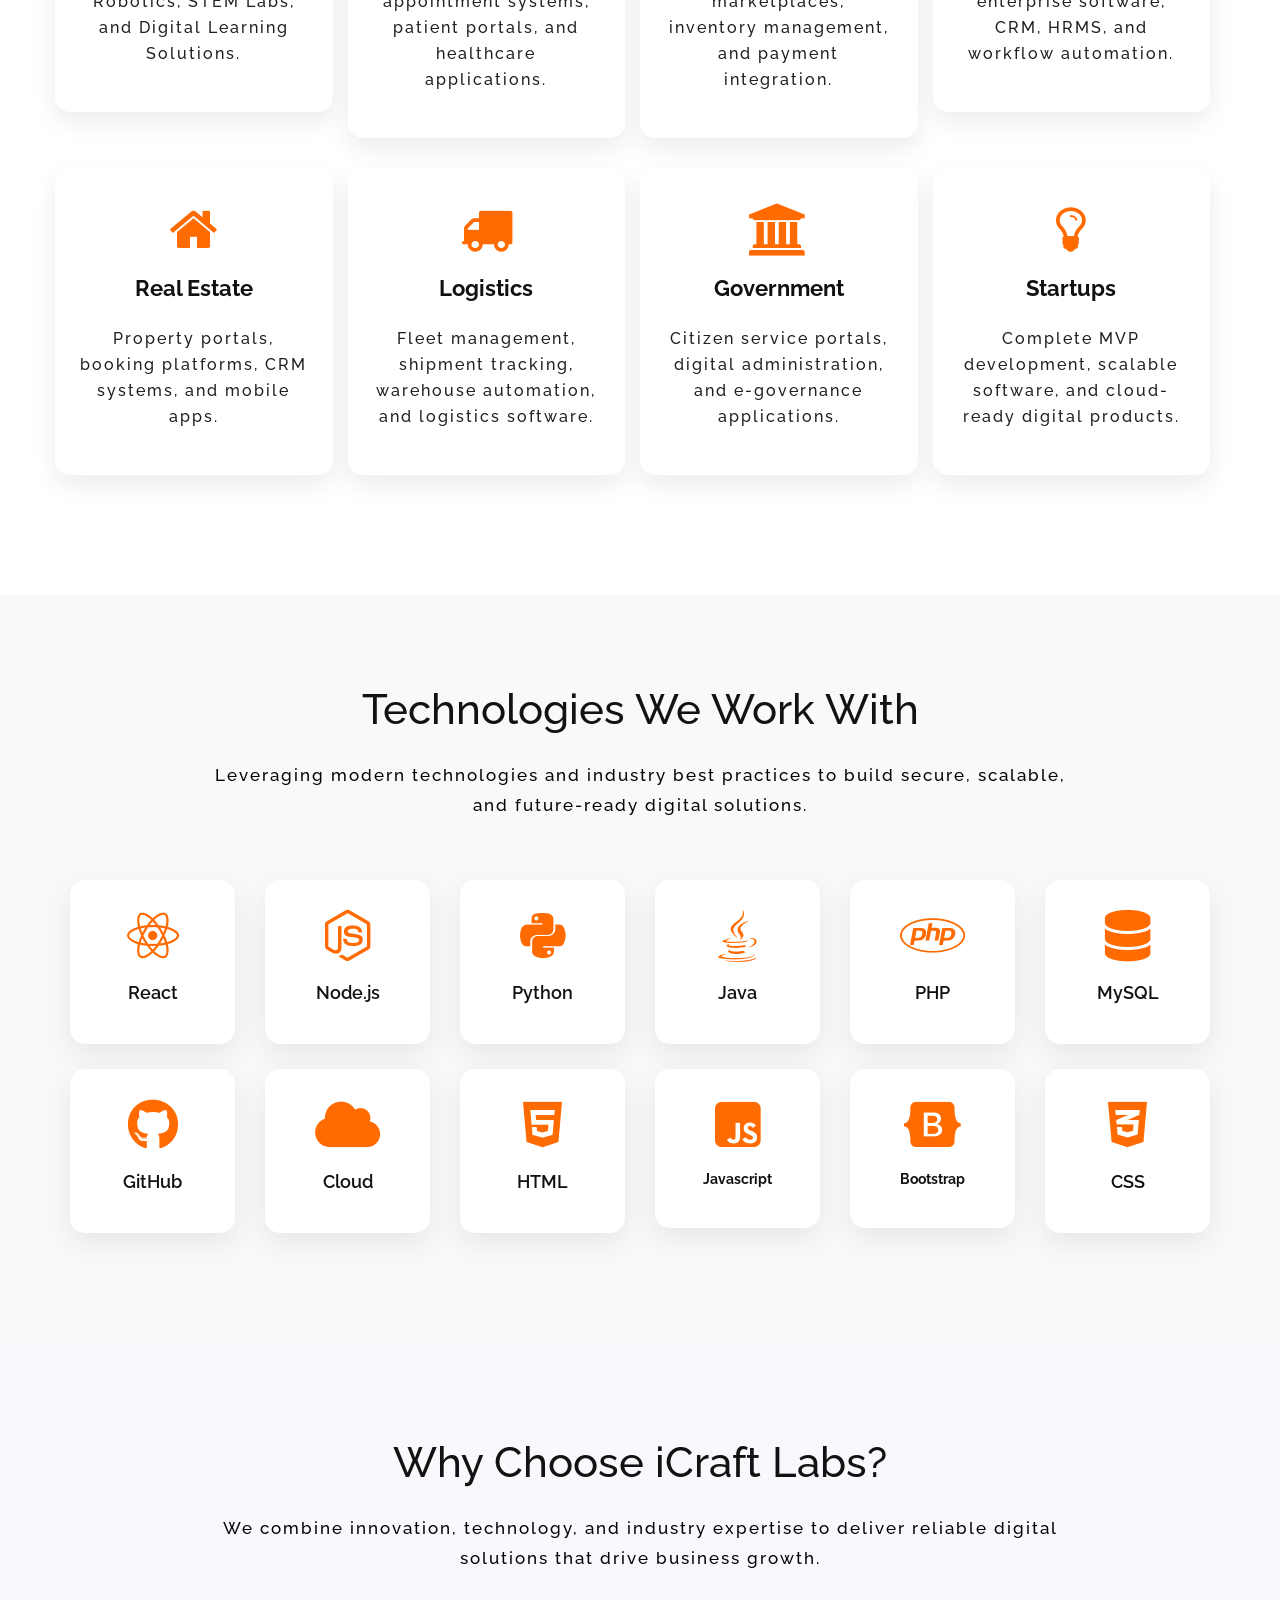
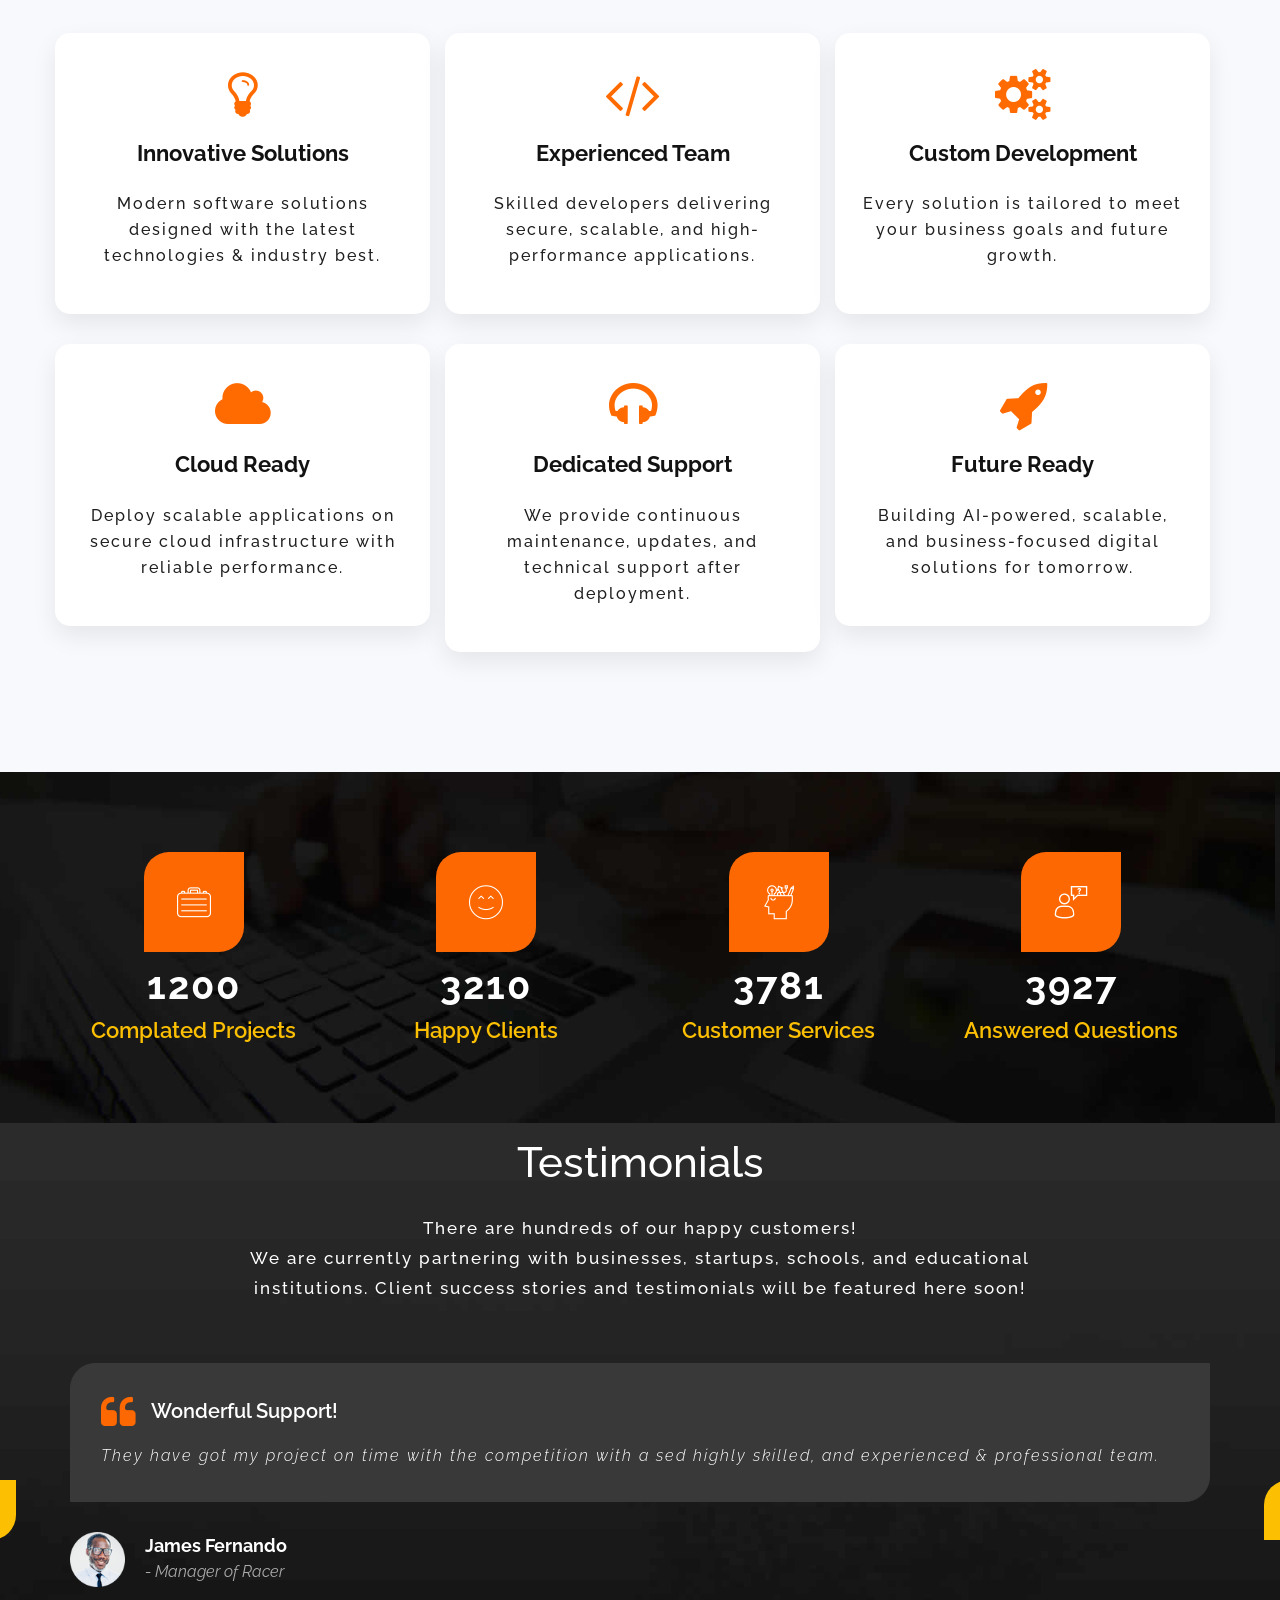
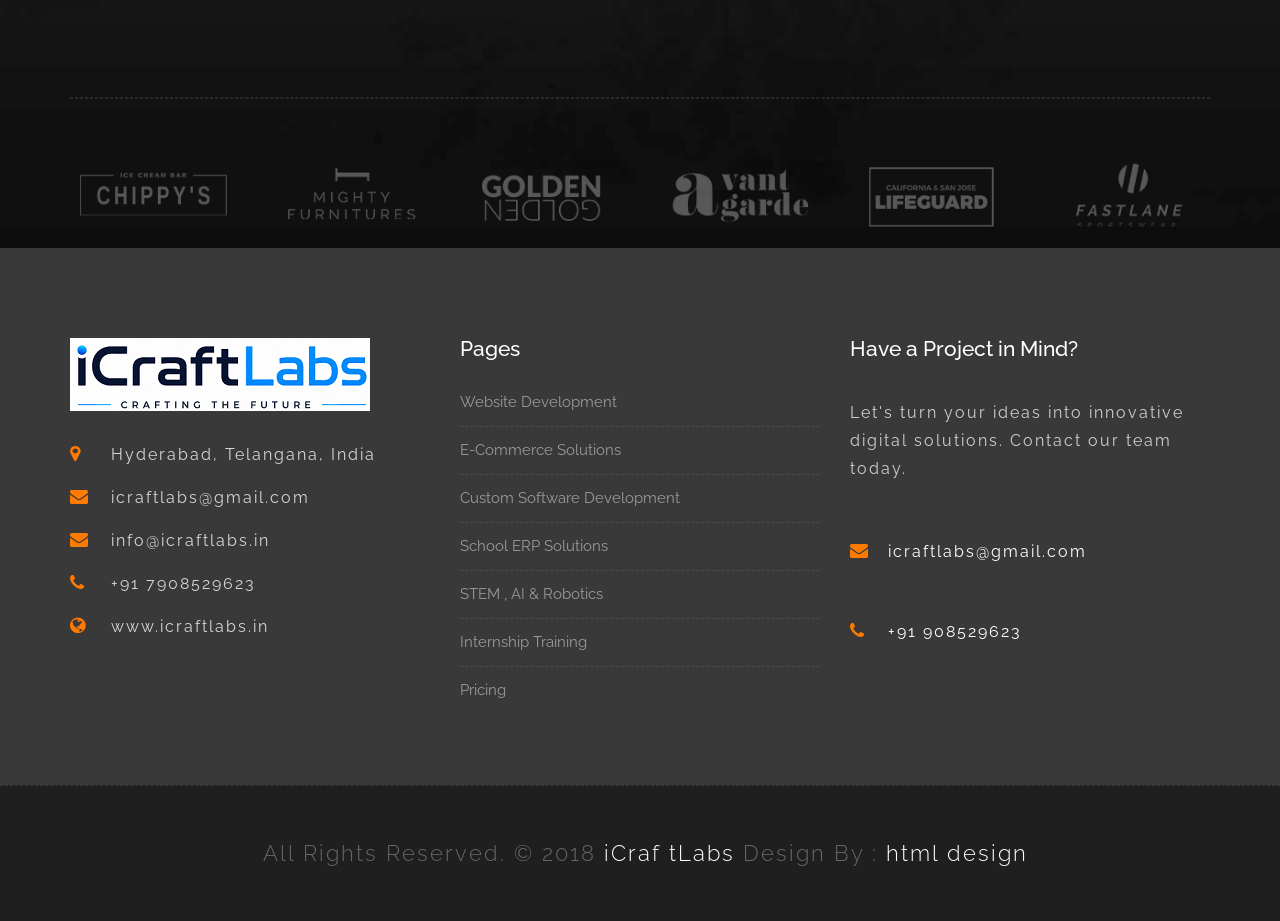
==== commit cdc28429: "Updated homepage banner" ====
--- a/index.html
+++ b/index.html
@@ -60,7 +60,7 @@
 				<div class="col-md-6 col-sm-6">
 					<div class="left-top">
 						<div class="email-box">
-							<a href="#"><i class="fa fa-envelope-o" aria-hidden="true"></i> icarftlabs@gmail.com</a>
+							<a href="#"><i class="fa fa-envelope-o" aria-hidden="true"></i> icraftlabs@gmail.com</a>
 						</div>
 						 <div class="phone-box">
                             <a href="tel:+917908529623">
@@ -272,7 +272,7 @@
         <div class="row">
 
             <!-- Service 1 -->
-            <div class="col-lg-4 col-md-6 col-sm-6">
+            <div class="col-lg-4 col-md-6 col-sm-12">
                 <div class="service-widget">
                     <div class="post-media">
                         <a href="uploads/service_01.jfif" data-rel="prettyPhoto[gal]" class="hoverbutton global-radius">
@@ -292,7 +292,7 @@
             </div>
 
             <!-- Service 2 -->
-            <div class="col-lg-4 col-md-6 col-sm-6">
+            <div class="col-lg-4 col-md-6 col-sm-12">
                 <div class="service-widget">
                     <div class="post-media">
                         <a href="uploads/erp.jfif" data-rel="prettyPhoto[gal]" class="hoverbutton global-radius">
@@ -306,13 +306,13 @@
 
                     <div class="service-dit">
                         <h3>School ERP Solutions</h3>
-                        <p>School ERP, admission, attendance, examinations, CRM, and e-learning management systems.</p>
+                        <p>School ERP, admission, attendance, examinations, CRM, and e-learning management & digital systems.</p>
                     </div>
                 </div>
             </div>
 
             <!-- Service 3 -->
-            <div class="col-lg-4 col-md-6 col-sm-6">
+            <div class="col-lg-4 col-md-6 col-sm-12">
                 <div class="service-widget">
                     <div class="post-media">
                         <a href="uploads/robotics.png" data-rel="prettyPhoto[gal]" class="hoverbutton global-radius">
@@ -332,7 +332,7 @@
             </div>
 
             <!-- Service 4 -->
-            <div class="col-lg-4 col-md-6 col-sm-6">
+            <div class="col-lg-4 col-md-6 col-sm-12">
                 <div class="service-widget">
                     <div class="post-media">
                         <a href="uploads/technical.png" data-rel="prettyPhoto[gal]" class="hoverbutton global-radius">
@@ -352,7 +352,7 @@
             </div>
 
             <!-- Service 5 -->
-            <div class="col-lg-4 col-md-6 col-sm-6">
+            <div class="col-lg-4 col-md-6 col-sm-12">
                 <div class="service-widget">
                     <div class="post-media">
                         <a href="uploads/healthcare.png" data-rel="prettyPhoto[gal]" class="hoverbutton global-radius">
@@ -372,7 +372,7 @@
             </div>
 
             <!-- Service 6 -->
-            <div class="col-lg-4 col-md-6 col-sm-6">
+            <div class="col-lg-4 col-md-6 col-sm-12">
                 <div class="service-widget">
                     <div class="post-media">
                         <a href="uploads/software.png" data-rel="prettyPhoto[gal]" class="hoverbutton global-radius">
@@ -398,109 +398,7 @@
 
 
    
-	<div id="technologies" class="section tech-section">
-
-    <div class="container">
-
-        <div class="section-title text-center">
-
-            <h3>Technologies We Work With</h3>
-
-            <p class="lead">
-                Leveraging modern technologies and industry best practices to build secure,
-                scalable, and future-ready digital solutions.
-            </p>
-
-        </div>
-
-        <div class="row">
-
-            <div class="col-md-2 col-sm-3 col-xs-4">
-                <div class="tech-card">
-                    <i class="fab fa-react"></i>
-                    <h5>React</h5>
-                </div>
-            </div>
-
-            <div class="col-md-2 col-sm-3 col-xs-4">
-                <div class="tech-card">
-                    <i class="fab fa-node-js"></i>
-                    <h5>Node.js</h5>
-                </div>
-            </div>
-
-            <div class="col-md-2 col-sm-3 col-xs-4">
-                <div class="tech-card">
-                    <i class="fab fa-python"></i>
-                    <h5>Python</h5>
-                </div>
-            </div>
-
-            <div class="col-md-2 col-sm-3 col-xs-4">
-                <div class="tech-card">
-                    <i class="fab fa-java"></i>
-                    <h5>Java</h5>
-                </div>
-            </div>
-
-            <div class="col-md-2 col-sm-3 col-xs-4">
-                <div class="tech-card">
-                    <i class="fab fa-php"></i>
-                    <h5>PHP</h5>
-                </div>
-            </div>
-
-            <div class="col-md-2 col-sm-3 col-xs-4">
-                <div class="tech-card">
-                    <i class="fas fa-database"></i>
-                    <h5>MySQL</h5>
-                </div>
-            </div>
-
-            <div class="col-md-2 col-sm-3 col-xs-4">
-                <div class="tech-card">
-                    <i class="fab fa-github"></i>
-                    <h5>GitHub</h5>
-                </div>
-            </div>
-
-            <div class="col-md-2 col-sm-3 col-xs-4">
-                <div class="tech-card">
-                    <i class="fas fa-cloud"></i>
-                    <h5>Cloud</h5>
-                </div>
-            </div>
-            <div class="col-md-2 col-sm-3 col-xs-4">
-                <div class="tech-card">
-                    <i class="fab fa-html5"></i>
-                    <h5>HTML</h5>
-                </div>
-            </div>
-            <div class="col-md-2 col-sm-3 col-xs-4">
-                <div class="tech-card">
-                    <i class="fab fa-js-square"></i>
-                    <h6>Javascript</h6>
-                </div>
-            </div>
-
-            <div class="col-md-2 col-sm-3 col-xs-4">
-                <div class="tech-card">
-                    <i class="fab fa-bootstrap"></i>
-                    <h6>Bootstrap</h6>
-                </div>
-            </div>
-            <div class="col-md-2 col-sm-3 col-xs-4">
-                <div class="tech-card">
-                    <i class="fab fa-css3-alt"></i>
-                    <h5>CSS</h5>
-                </div>
-            </div>
-
-        </div>
-
-    </div>
-
-</div>
+
 
 <section id="industries" class="section industries-section">
 
@@ -588,6 +486,110 @@
     </div>
 
 </section>
+<div id="technologies" class="section tech-section">
+
+    <div class="container">
+
+        <div class="section-title text-center">
+
+            <h3>Technologies We Work With</h3>
+
+            <p class="lead">
+                Leveraging modern technologies and industry best practices to build secure,
+                scalable, and future-ready digital solutions.
+            </p>
+
+        </div>
+
+        <div class="row">
+
+            <div class="col-md-2 col-sm-3 col-xs-4">
+                <div class="tech-card">
+                    <i class="fab fa-react"></i>
+                    <h5>React</h5>
+                </div>
+            </div>
+
+            <div class="col-md-2 col-sm-3 col-xs-4">
+                <div class="tech-card">
+                    <i class="fab fa-node-js"></i>
+                    <h5>Node.js</h5>
+                </div>
+            </div>
+
+            <div class="col-md-2 col-sm-3 col-xs-4">
+                <div class="tech-card">
+                    <i class="fab fa-python"></i>
+                    <h5>Python</h5>
+                </div>
+            </div>
+
+            <div class="col-md-2 col-sm-3 col-xs-4">
+                <div class="tech-card">
+                    <i class="fab fa-java"></i>
+                    <h5>Java</h5>
+                </div>
+            </div>
+
+            <div class="col-md-2 col-sm-3 col-xs-4">
+                <div class="tech-card">
+                    <i class="fab fa-php"></i>
+                    <h5>PHP</h5>
+                </div>
+            </div>
+
+            <div class="col-md-2 col-sm-3 col-xs-4">
+                <div class="tech-card">
+                    <i class="fas fa-database"></i>
+                    <h5>MySQL</h5>
+                </div>
+            </div>
+
+            <div class="col-md-2 col-sm-3 col-xs-4">
+                <div class="tech-card">
+                    <i class="fab fa-github"></i>
+                    <h5>GitHub</h5>
+                </div>
+            </div>
+
+            <div class="col-md-2 col-sm-3 col-xs-4">
+                <div class="tech-card">
+                    <i class="fas fa-cloud"></i>
+                    <h5>Cloud</h5>
+                </div>
+            </div>
+            <div class="col-md-2 col-sm-3 col-xs-4">
+                <div class="tech-card">
+                    <i class="fab fa-html5"></i>
+                    <h5>HTML</h5>
+                </div>
+            </div>
+            <div class="col-md-2 col-sm-3 col-xs-4">
+                <div class="tech-card">
+                    <i class="fab fa-js-square"></i>
+                    <h6>Javascript</h6>
+                </div>
+            </div>
+
+            <div class="col-md-2 col-sm-3 col-xs-4">
+                <div class="tech-card">
+                    <i class="fab fa-bootstrap"></i>
+                    <h6>Bootstrap</h6>
+                </div>
+            </div>
+            <div class="col-md-2 col-sm-3 col-xs-4">
+                <div class="tech-card">
+                    <i class="fab fa-css3-alt"></i>
+                    <h5>CSS</h5>
+                </div>
+            </div>
+
+        </div>
+
+    </div>
+
+</div>
+
 <section id="why-us" class="section why-section">
 
     <div class="container">
@@ -652,8 +654,6 @@
         </div>
 
     </div>
-
-
 
 </section>
 	<div class="parallax section parallax-off" data-stellar-background-ratio="0.9" style="background-image:url('uploads/parallax_04.jpg');">
@@ -713,86 +713,6 @@
         </div>
     </div> -->
     <!-- end section -->
-	
-    <div id="features" class="section lb">
-        <div class="container">
-            <div class="section-title text-center">
-                <h3>Features & Overviews</h3>
-                <p class="lead">We specialize in website development, custom software, STEM education, Artificial Intelligence, Robotics, and digital solutions designed to help businesses and educational institutions thrive in the digital age</p>
-            </div><!-- end title -->
-
-            <div class="row">
-                <div class="col-md-4 col-sm-6 col-xs-12">
-                    <ul class="features-left">
-                        <li class="wow fadeInLeft" data-wow-duration="1s" data-wow-delay="0.2s">
-                            <i class="fas fa-laptop-code"></i>
-                            <div class="fl-inner">
-                                <h4>Website Developemnt</h4>
-                            <p>Modern, responsive, and SEO-friendly websites tailored to your business goals.</p>
-                            </div>
-                        </li>
-                        <li class="wow fadeInLeft" data-wow-duration="1s" data-wow-delay="0.3s">
-                            <i class="fas fa-cart-shopping"></i>
-                            <div class="fl-inner">
-                                <h4>E-Commerce Solutions</h4>
-                                <p>Secure online stores with payment gateways and easy product management. </p>
-                            </div>
-                        </li>
-                        <li class="wow fadeInLeft" data-wow-duration="1s" data-wow-delay="0.4s">
-                            <i class="fas fa-code"></i>
-                            <div class="fl-inner">
-                                <h4>Custome Software</h4>
-                                <p>Scalable web applications and business software designed for efficiency and growth. </p>
-                            </div>
-                        </li>
-                        <li class="wow fadeInLeft" data-wow-duration="1s" data-wow-delay="0.5s">
-                            <i class="fas fa-cloud"></i>
-                            <div class="fl-inner">
-                                <h4>Cloud & Hosting</h4>
-                                <p>Reliable hosting, domain management, SSL, email, and cloud deployment services. </p>
-                            </div>
-                        </li>
-                    </ul>
-                </div>
-                <div class="col-md-4 hidden-xs hidden-sm">
-                    <img src="uploads/ipad.png" class="img-center img-responsive" alt="">
-                </div>
-                <div class="col-md-4 col-sm-6 col-xs-12">
-                    <ul class="features-right">
-                        <li class="wow fadeInRight" data-wow-duration="1s" data-wow-delay="0.2s">
-                            <i class="fas fa-graduation-cap"></i>
-                            <div class="fr-inner">
-                                <h4>Educational Digital Solutions</h4>
-                                <p>School websites, ERP, CRM systems, admission portals, attendance, and learning platforms </p>
-                            </div>
-                        </li>
-                        <li class="wow fadeInRight" data-wow-duration="1s" data-wow-delay="0.3s">
-                            <i class="fas fa-gears"></i>
-                            <div class="fr-inner">
-                                <h4>STEM Education</h4>
-                                <p>Empowering students with project-based STEM education to build innovation, and future-ready skills. </p>
-                            </div>
-                        </li>
-                        <li class="wow fadeInRight" data-wow-duration="1s" data-wow-delay="0.4s">
-                            <i class="fas fa-robot"></i>
-                            <div class="fr-inner">
-                                <h4>AI & Robotics</h4>
-                                <p>Hands-on AI, Robotics, Coding, and STEM programs for schools and educational institutions. </p>
-                            </div>
-                        </li>
-                        <li class="wow fadeInRight" data-wow-duration="1s" data-wow-delay="0.5s">
-                            <i class="flaticon-coding"></i>
-                            <div class="fr-inner">
-                                <h4>Technical Training</h4>
-                                <p>Python, DCS, Arduino, java etc, programming courses for students & Professionals. </p>
-                            </div>
-                        </li>
-                    </ul>
-                </div><!-- end col -->
-            </div><!-- end row -->
-        </div><!-- end container -->
-    </div><!-- end section -->
-
     <div id="testimonials" class="parallax section db parallax-off" style="background-image:url('uploads/parallax_03.jpg');">
         <div class="container">
             <div class="section-title text-center">
@@ -1031,4 +951,4 @@
     <script src="js/hoverdir.js"></script>    
 
 </body>
-</html>+</html>
--- a/style.css
+++ b/style.css
@@ -335,6 +335,7 @@
 .email-box a{
 	color: #ffffff;
 	font-size: 16px;
+    letter-spacing: 1px;
 }
 .email-box a:hover{
 	color: #fd6802;
@@ -354,7 +355,7 @@
 	color: #fd6802;
 }
 .phone-box a i{
-	padding: 0px 5px;
+	padding: 0px 0px;
 }
 
 .social-box{
@@ -698,6 +699,7 @@
 
 .section.db {
     background-color: #1f1f1f;
+    padding: 15px 0;
 }
 
 .section.color1 {
@@ -745,8 +747,8 @@
 }
 
 .section-title p {
-    color: #ffffff;
-    font-weight: 400;
+    color: #1f1f1f;
+    font-weight: 500;
     font-size: 18px;
     line-height: 33px;
     margin: 0;
@@ -759,6 +761,7 @@
     margin: 0 0 25px;
     padding: 0;
     text-transform: none;
+    
 }
 
 .section.colorsection p,
@@ -1526,6 +1529,7 @@
 #features li p {
     margin-bottom: 0;
     padding-bottom: 0;
+    font-size: inherit;
 }
 
 #features li {
@@ -3947,7 +3951,7 @@
 
 #about{
 
-    padding:90px 0;
+    padding:40px 0;
 
 }
 
@@ -3987,7 +3991,8 @@
 
 .about-text{
 
-    color:#666;
+    color: #1f1f1f;
+    font-weight: 500;
 
     font-size:17px;
 
@@ -4197,7 +4202,8 @@
 
 .industry-box p{
 
-    color:#666;
+    color: #1f1f1f;
+    font-weight: 500;
 
     line-height:26px;
     font-size: medium;
@@ -4263,7 +4269,8 @@
 
 .why-card p{
 
-    color:#666;
+    color: #1f1f1f;
+    font-weight: 500;
 
     line-height:26px;
     font-size: medium;
@@ -4322,7 +4329,8 @@
 
 .service-dit p{
     font-size:15px;
-    color:#666;
+    color: #1f1f1f;
+    font-weight: 500;
     line-height:24px;
     margin:0;
 }
@@ -4410,5 +4418,29 @@
 }
 
 .phone-box i {
-    margin-right: 8px;
-}
+    margin-right: 3px;
+}
+.navbar-brand > img {
+    top: -7px !important;
+}
+
+   .top-bar .row .col-md-6{
+    text-align: center;
+    width: 100%;
+}
+
+#testimonials p {
+    color: #fff !important;
+}
+.service-widget{
+    margin-bottom:15px;
+}
+
+.service-dit{
+    min-height:190px;
+    text-align:center;
+}
+
+.service-dit h3{
+    min-height:55px;
+}
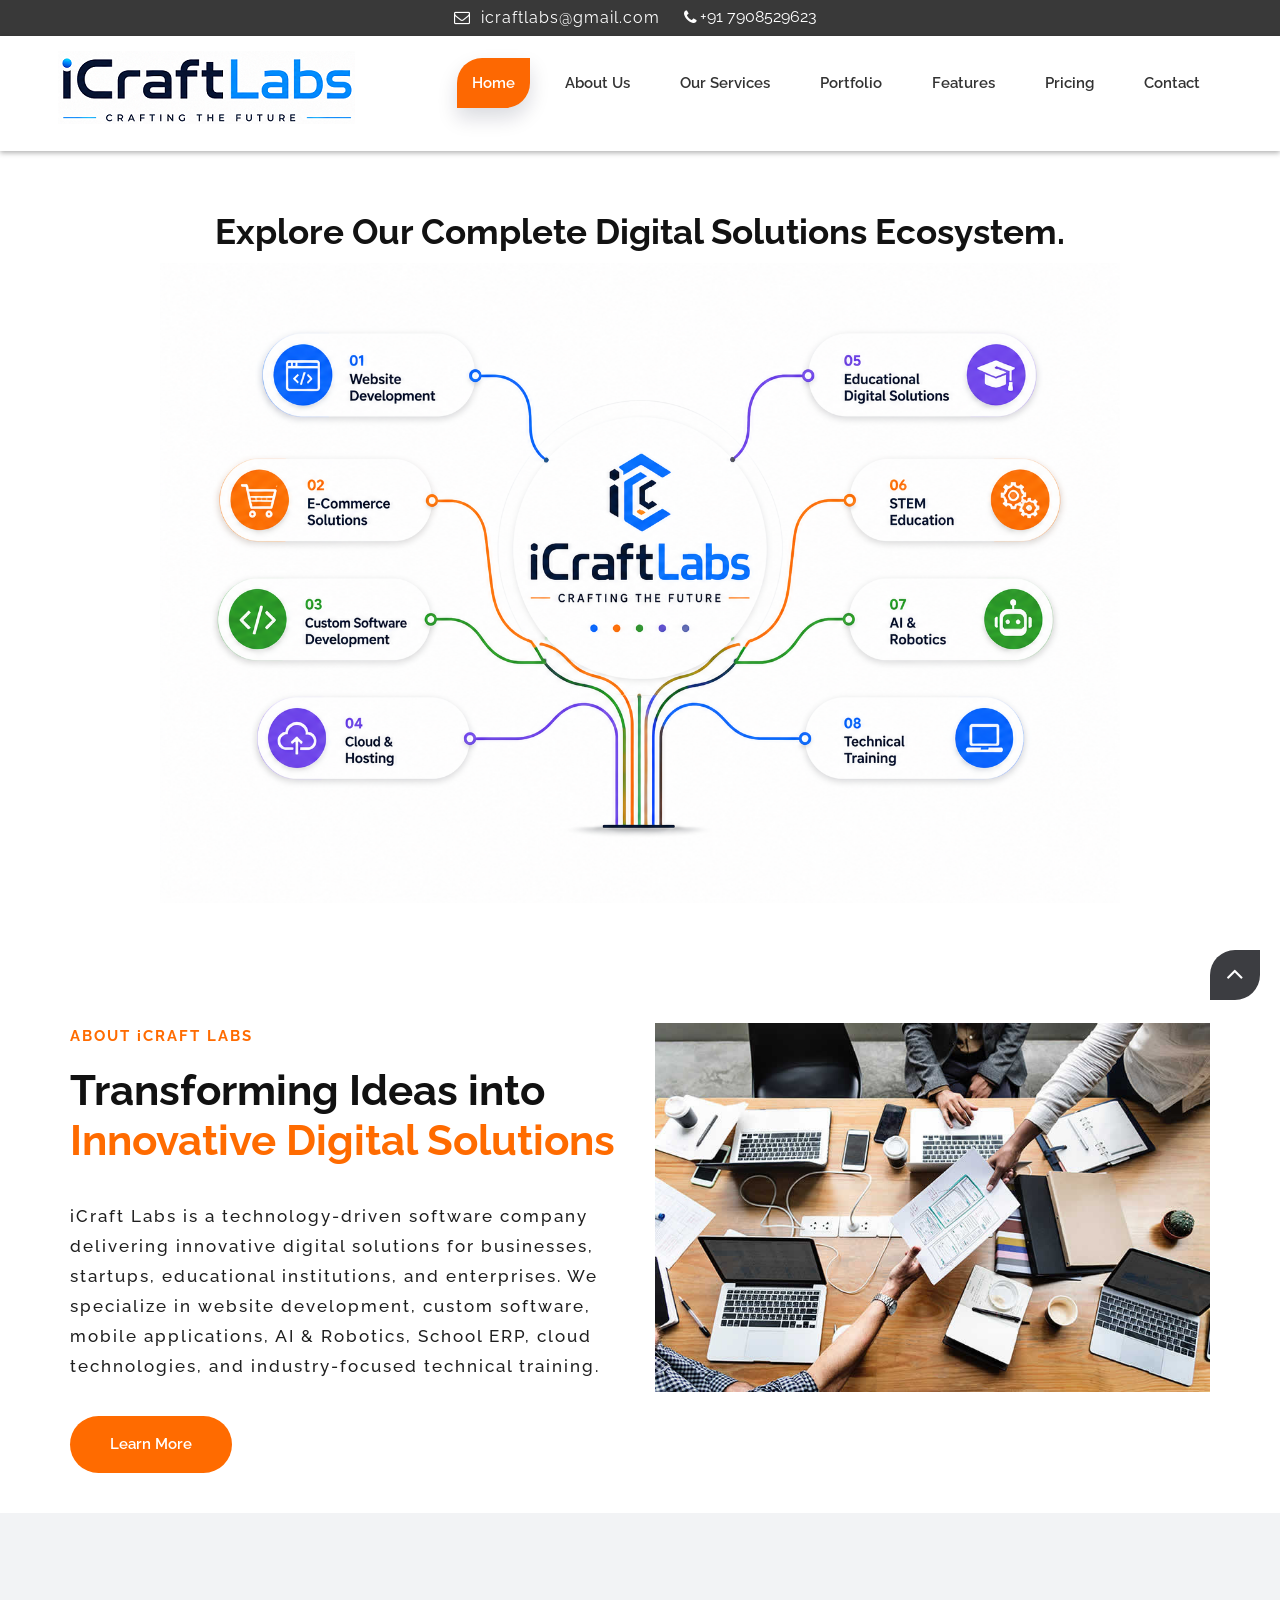
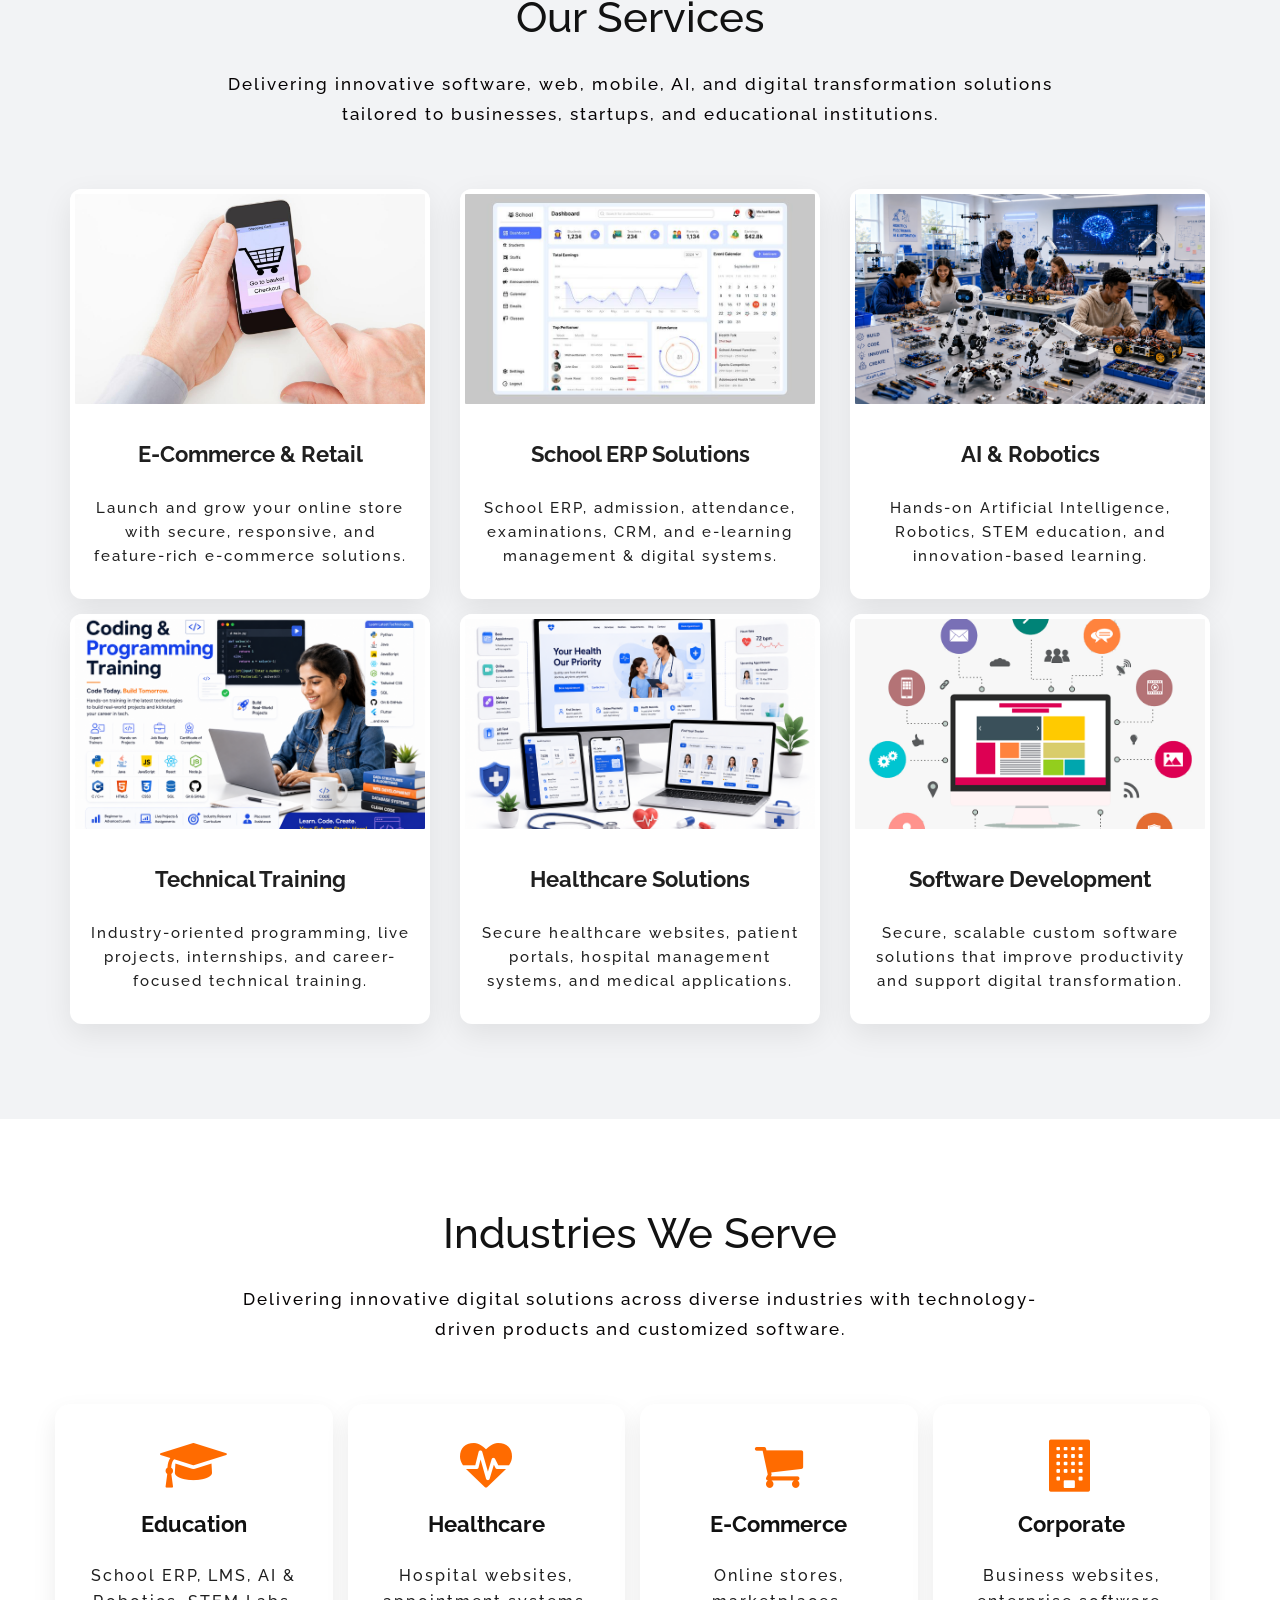
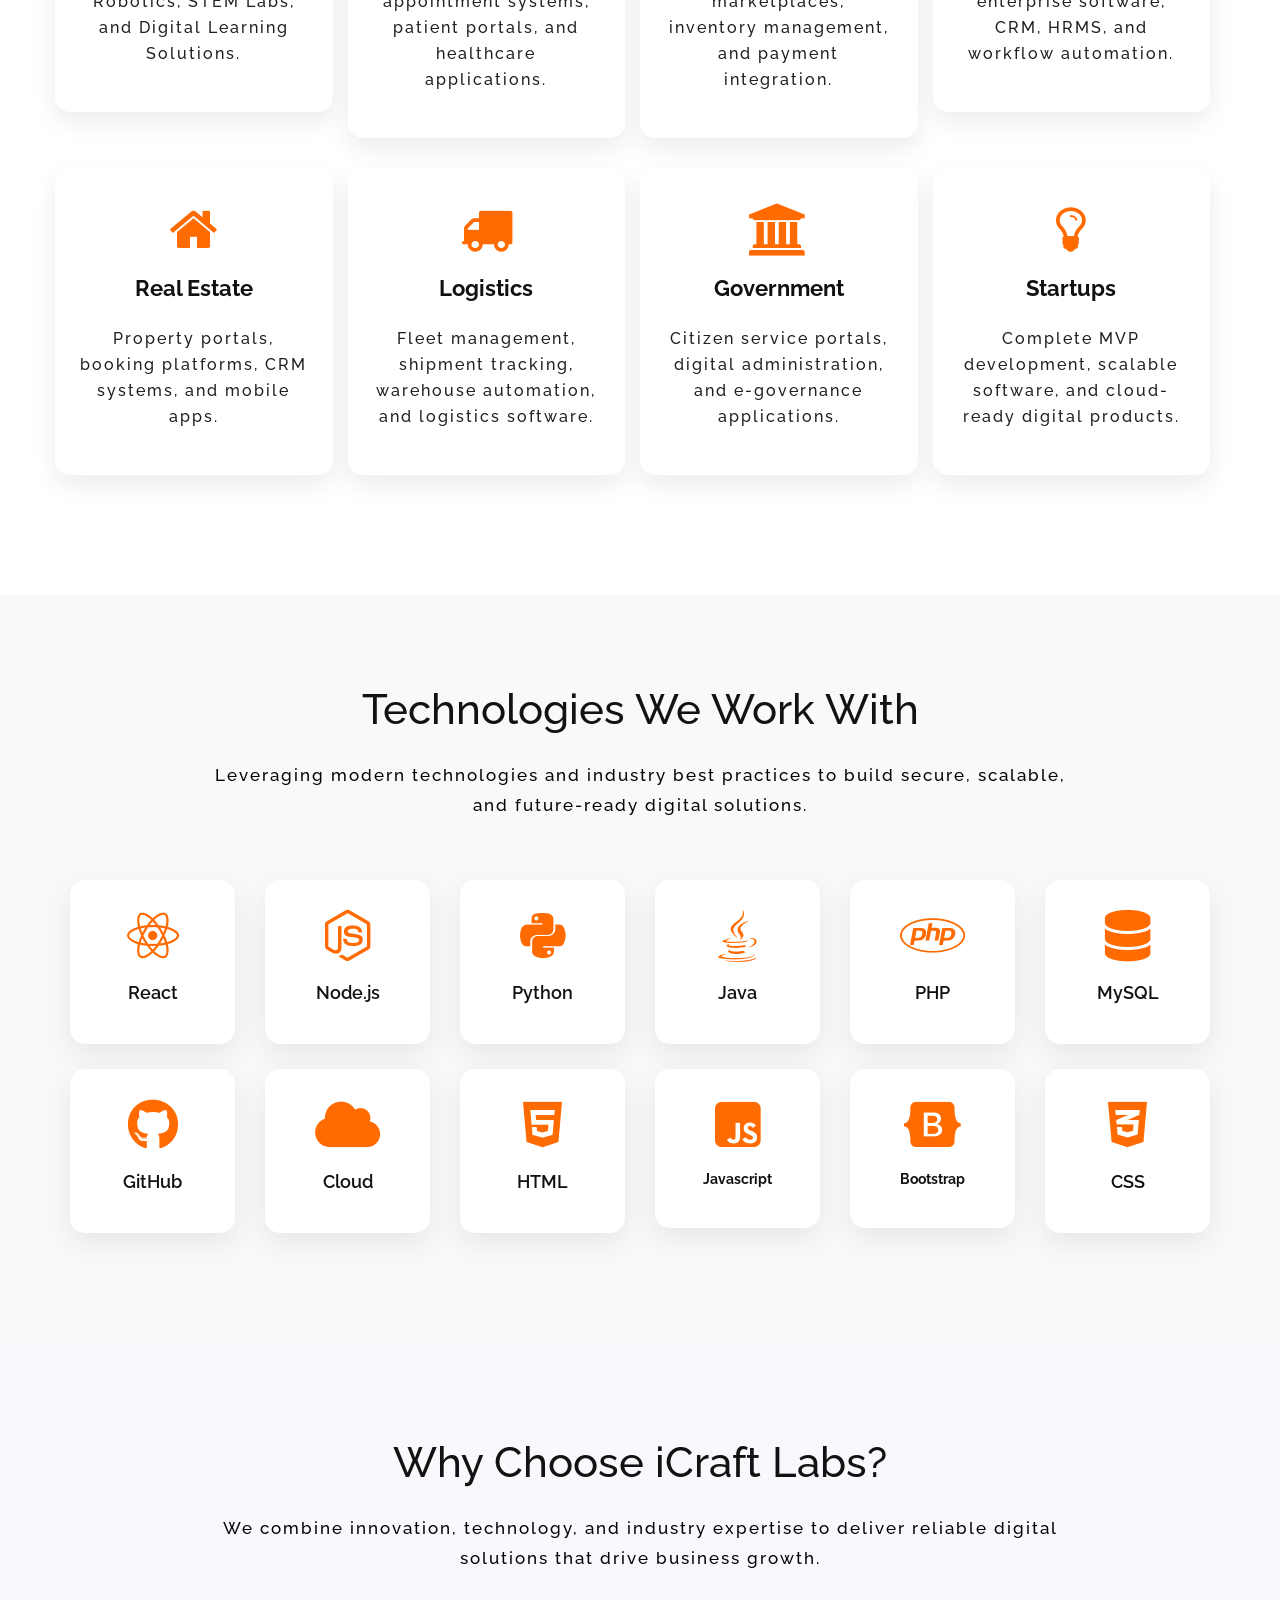
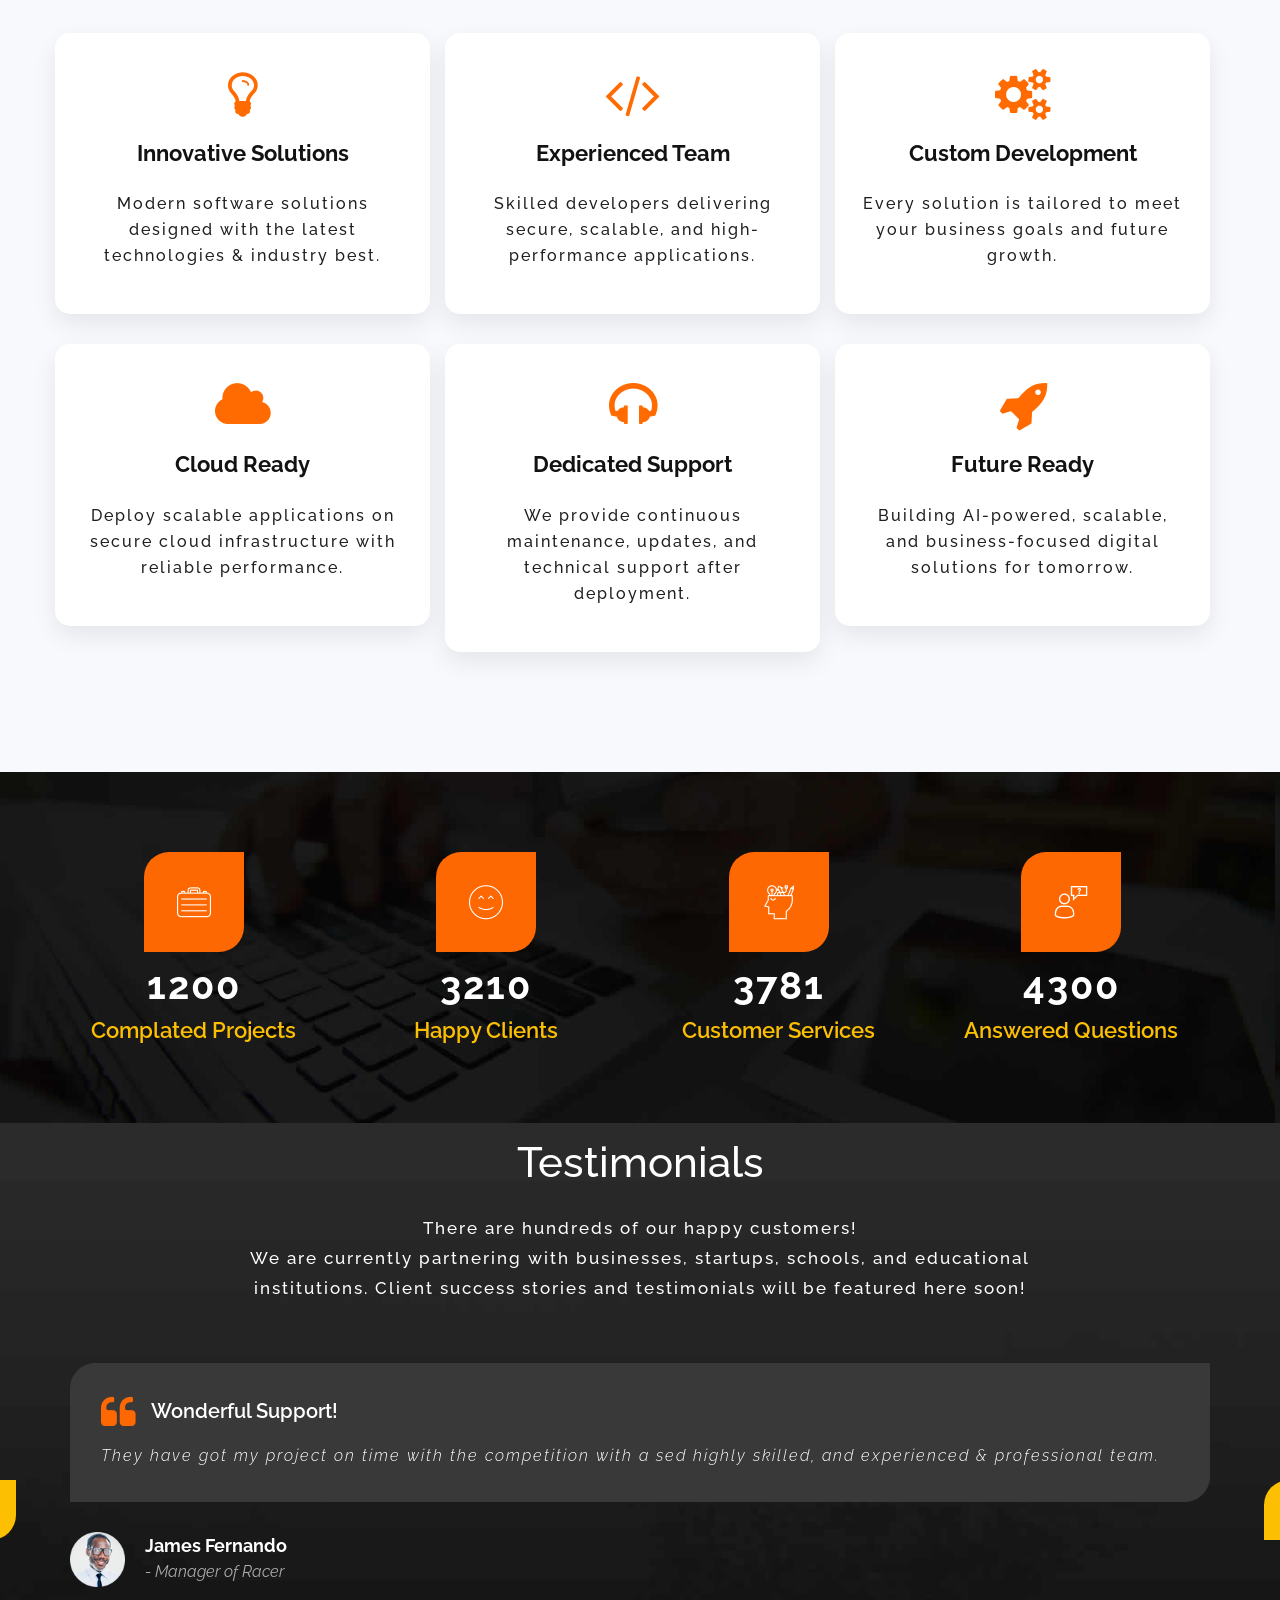
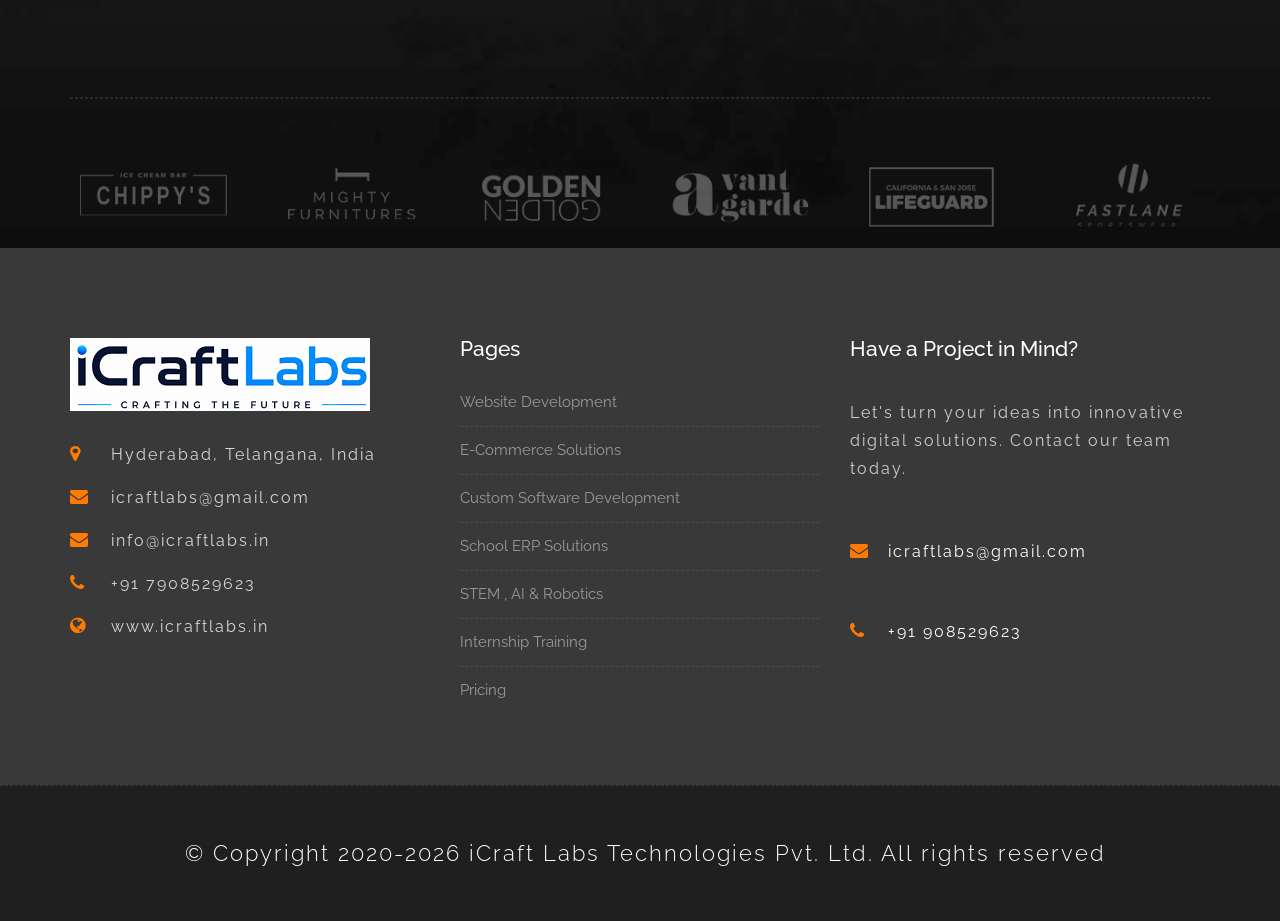
==== commit 68c6fdf8: "Updated homepage banner" ====
--- a/index.html
+++ b/index.html
@@ -932,8 +932,8 @@
         <div class="container">
             <div class="footer-distributed">
                 <div class="footer-left">                   
-                    <p class="footer-company-name">All Rights Reserved. &copy; 2018 <a href="#">iCraf tLabs</a> Design By : 
-					<a href="https://html.design/">html design</a></p>
+                    <p class="footer-company-name"><a href="#"> © Copyright 2020-2026 iCraft Labs Technologies Pvt. Ltd. All rights reserved</a>  
+					</p>
                 </div>
 
                 
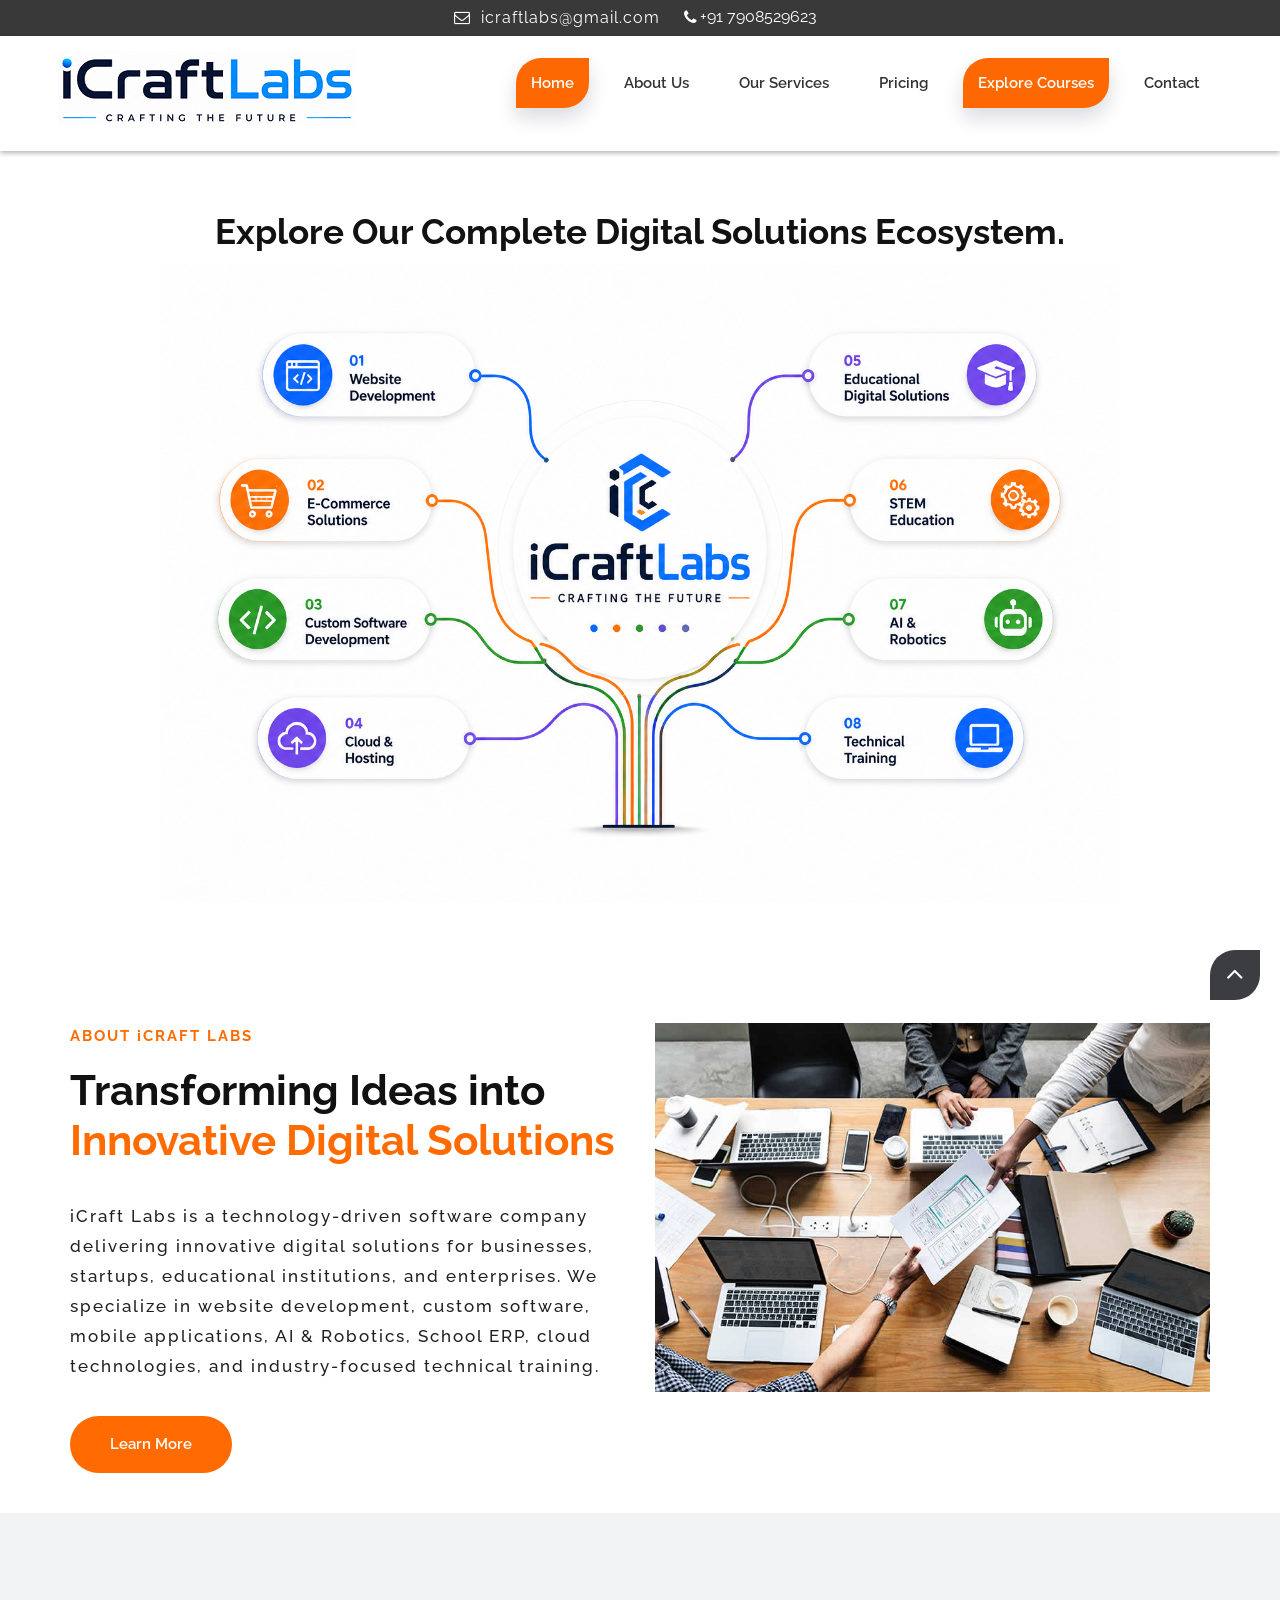
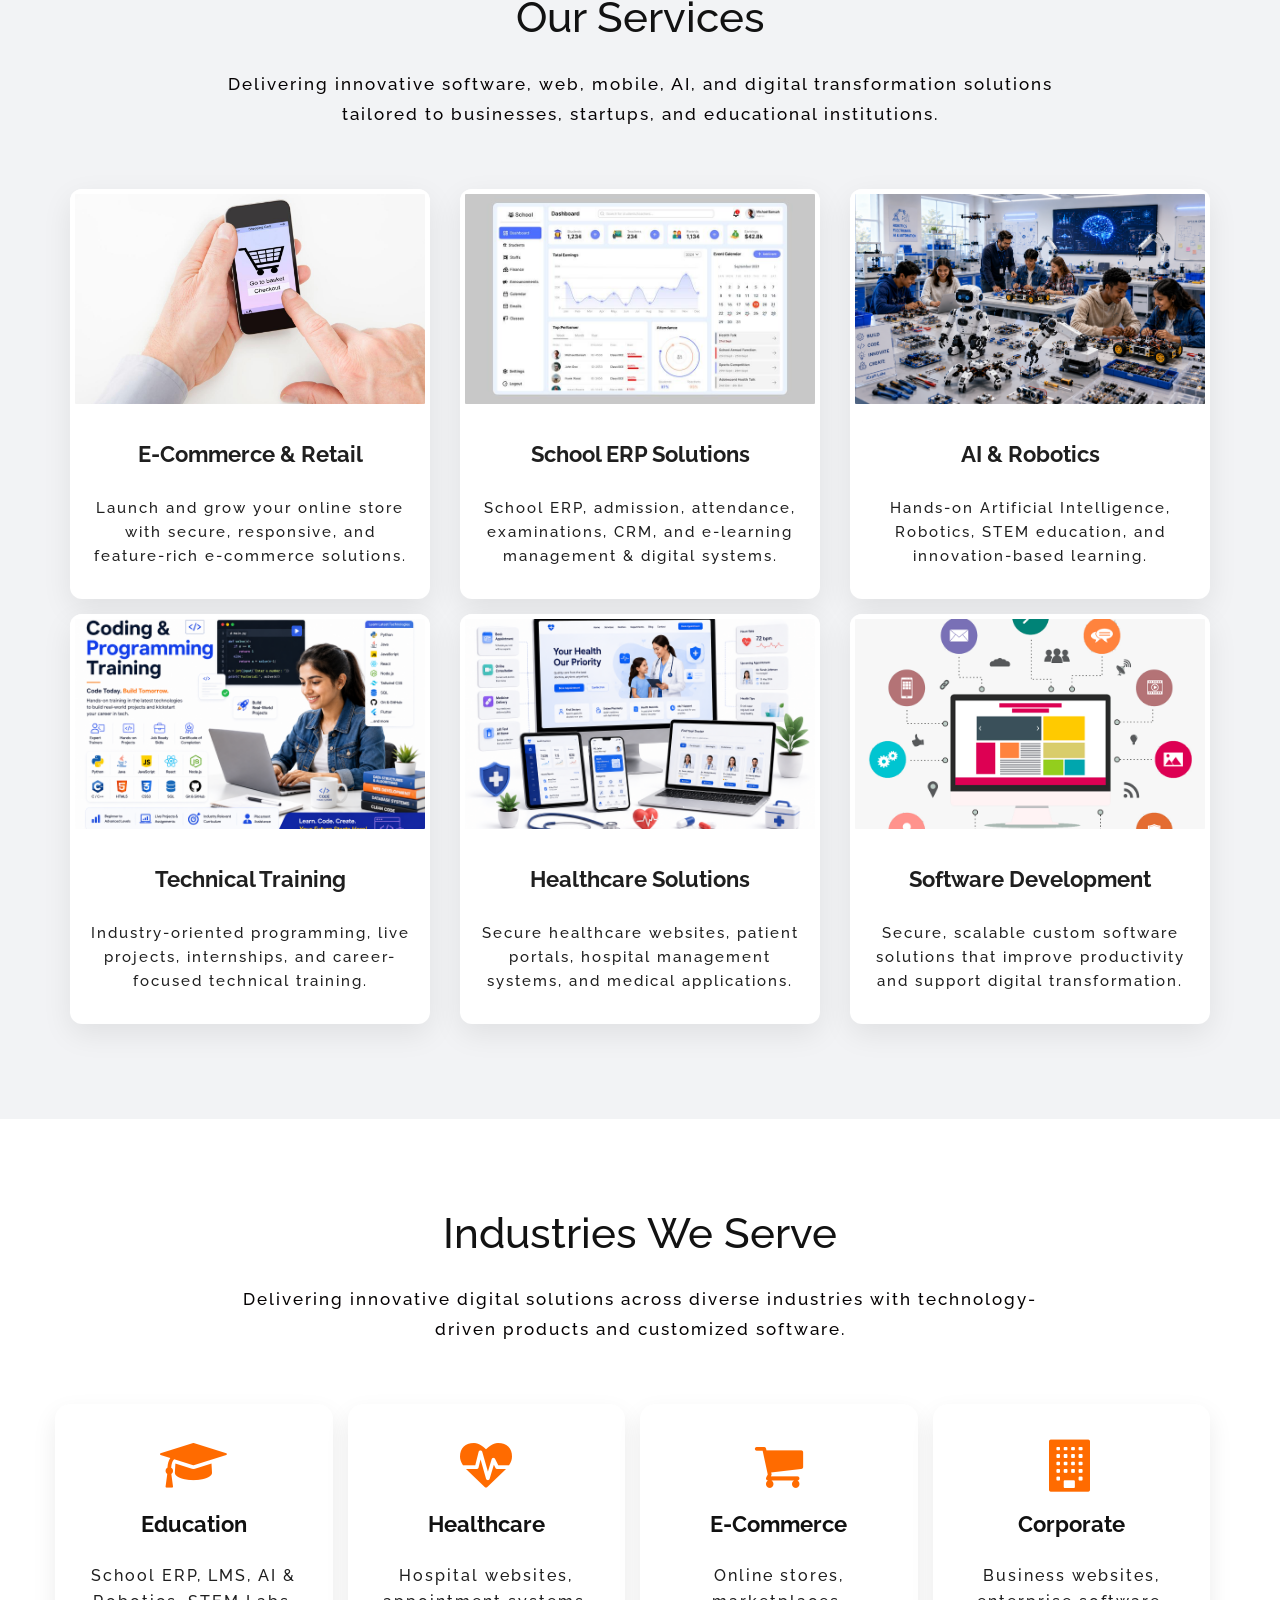
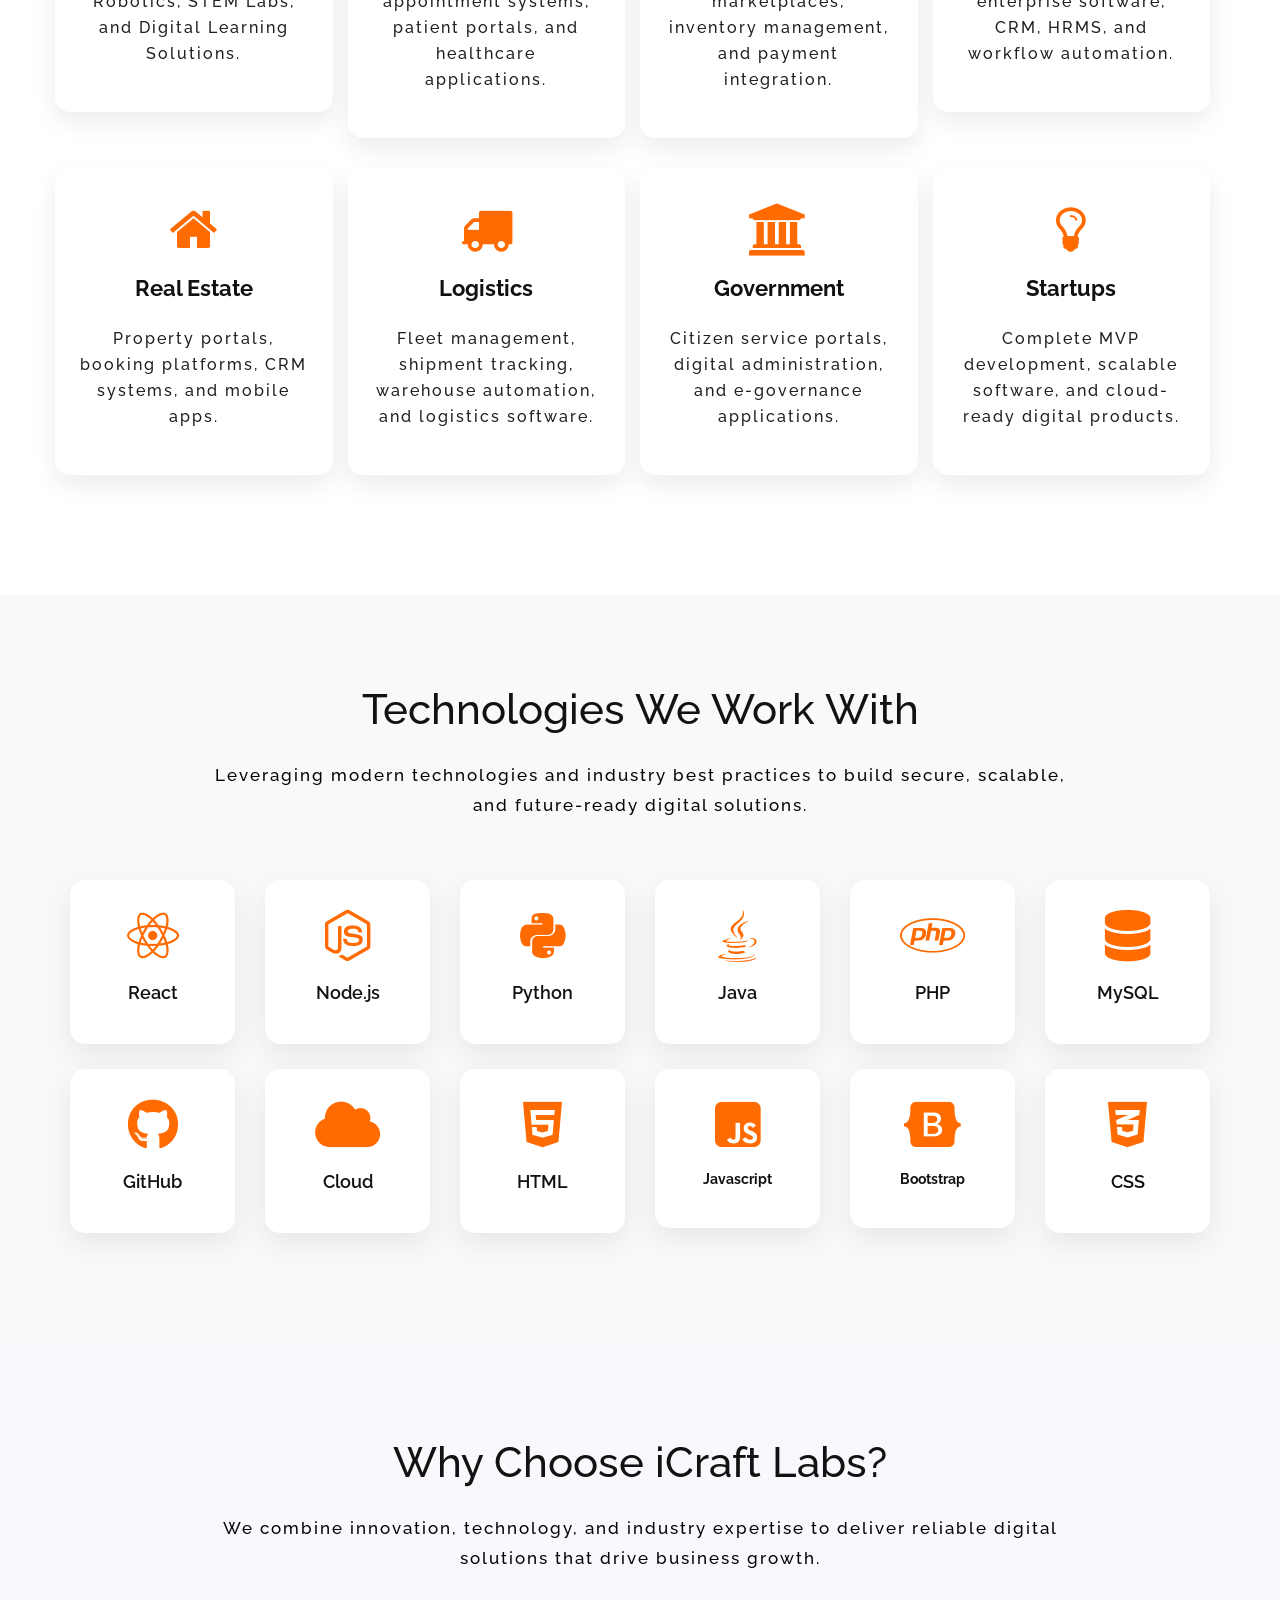
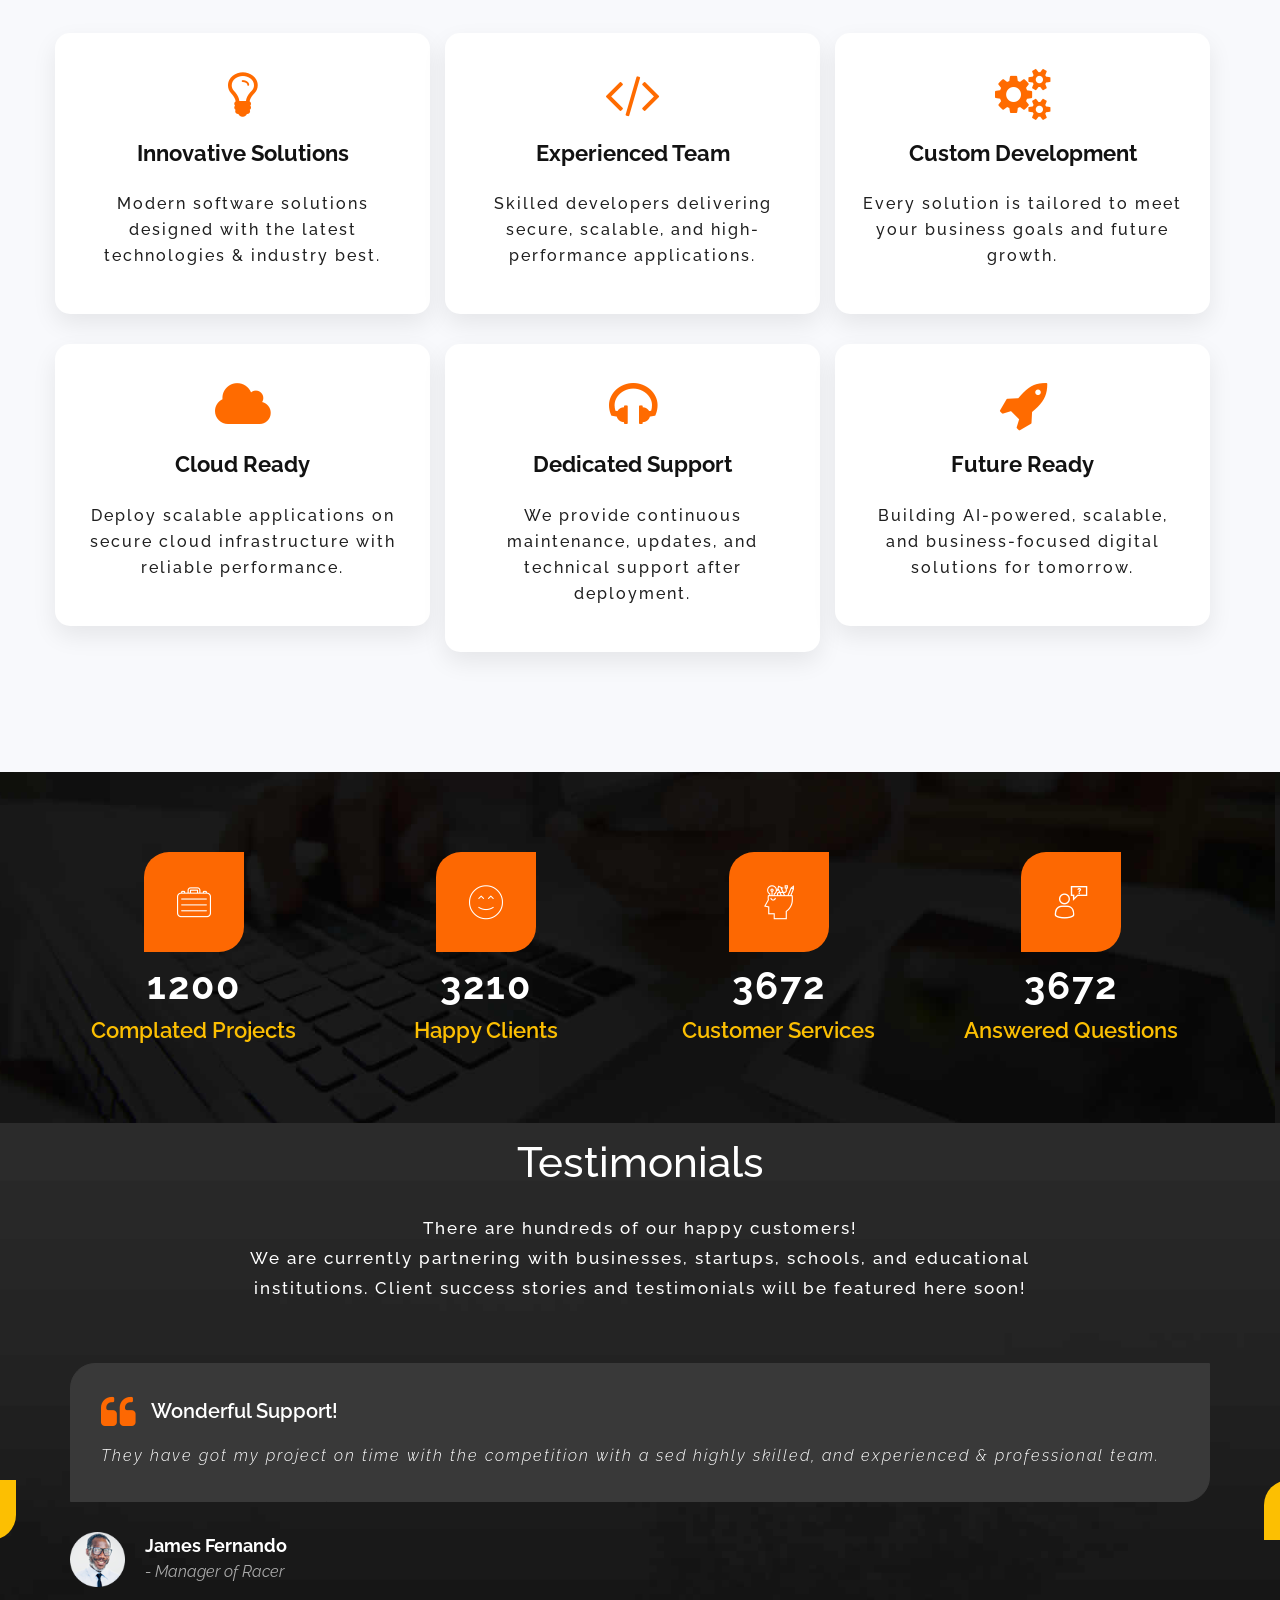
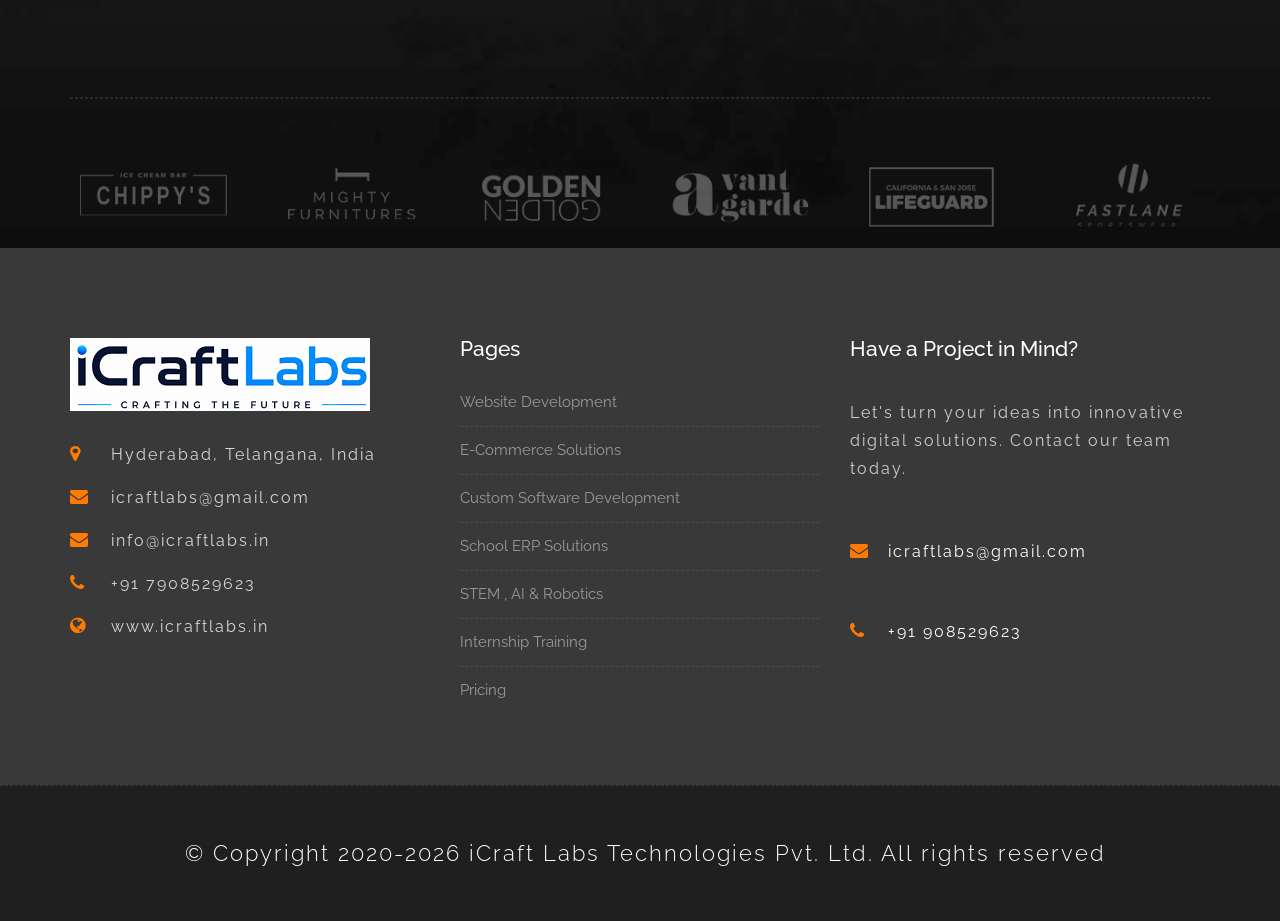
==== commit 475d884f: "Updated homepage banner" ====
--- a/index.html
+++ b/index.html
@@ -101,13 +101,15 @@
                     <ul class="nav navbar-nav navbar-right">
                         <li><a class="active" href="index.html">Home</a></li>
                         <li><a href="about-us.html">About us</a></li>
-                        <li><a href="services.html">Our Services</a></li>
-                        <li><a href="portfolio.html">Portfolio</a></li>
-                        <li><a href="features.html">Features</a></li>
+                        <li><a href="services.html">Our Services</a></li>       
+                        <!-- <li><a href="portfolio.html">Portfolio</a></li>
+                        <li><a href="features.html">Explore Courses</a></li> -->
                         <!-- <li><a href="testimonials.html">Testimonials</a></li> -->
                         <li><a href="pricing.html">Pricing</a></li>
-						<li><a href="contact.html">Contact</a></li>
-                    </ul>
+					    <li><a href="course/course.html" class="active">Explore Courses</a></li>
+                        <li><a href="contact.html">Contact</a></li>
+                        </ul>
+                    
                 </div>
             </div>
         </nav>
--- a/style.css
+++ b/style.css
@@ -3336,8 +3336,8 @@
 }
 
 .address-item h3{
-	font-size: 28px;
-	font-weight: 600;
+	font-size: 25px;
+	font-weight: 4  00;
 	color: #fd6802;
 }
  
@@ -4443,4 +4443,19 @@
 
 .service-dit h3{
     min-height:55px;
+}
+.address-item p{
+  font-size: medium;
+}
+.payment-section {
+    padding: 40px 20px;
+}
+
+.qr-code {
+    width: 220px;
+    max-width: 100%;
+    border: 2px solid #ddd;
+    border-radius: 10px;
+    padding: 10px;
+    background: #fff;
 }
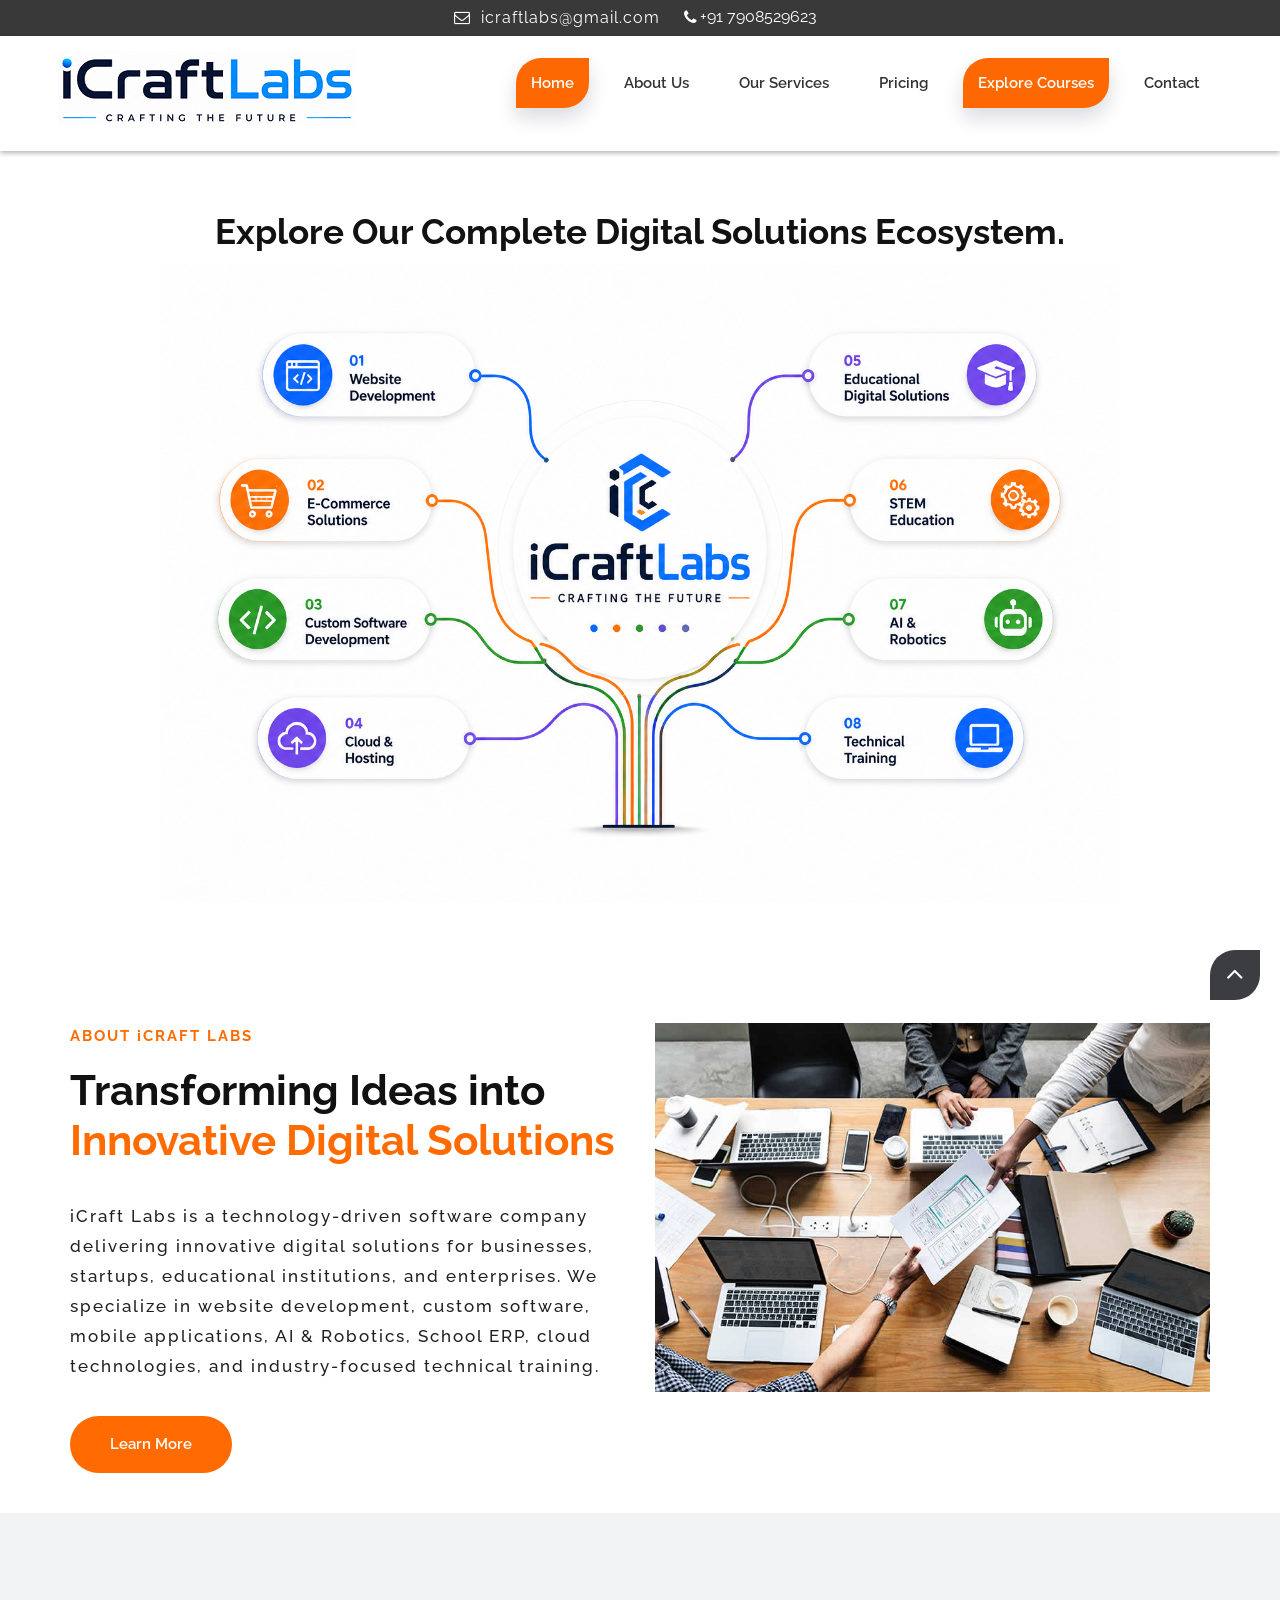
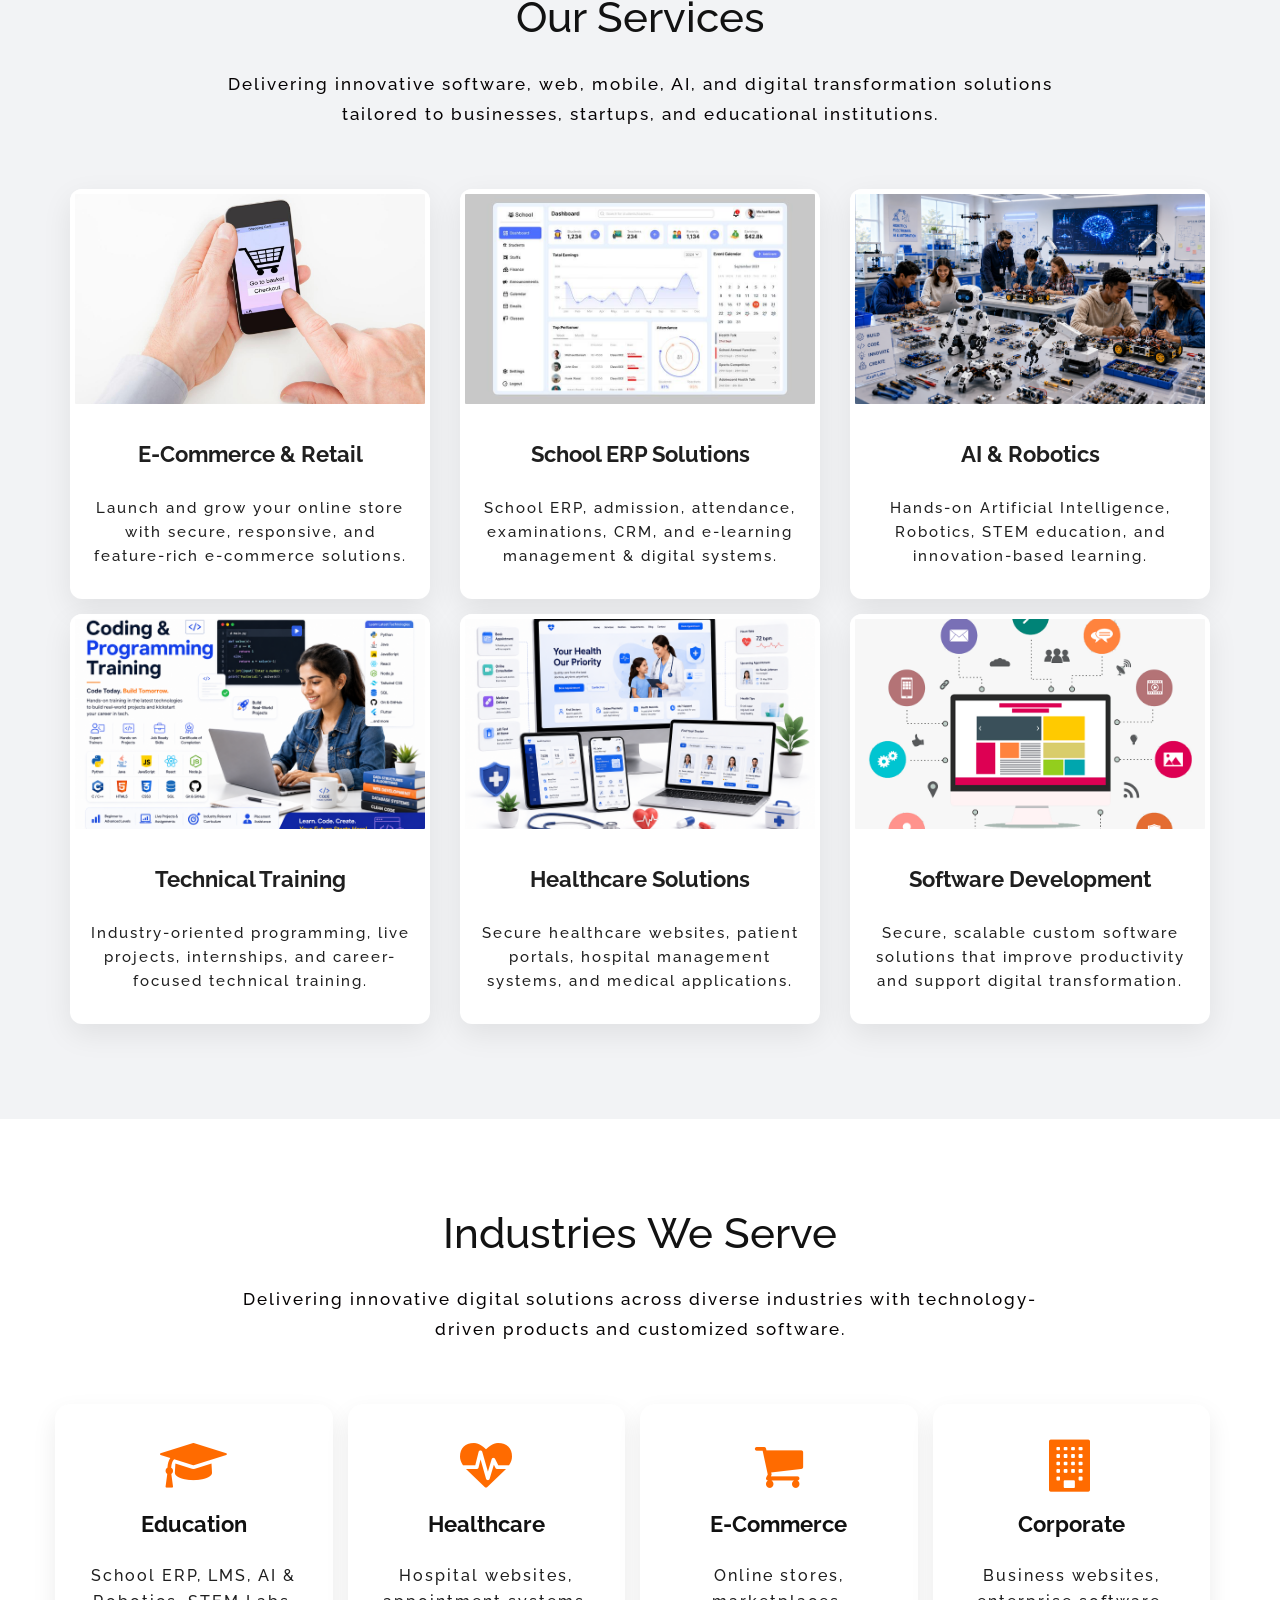
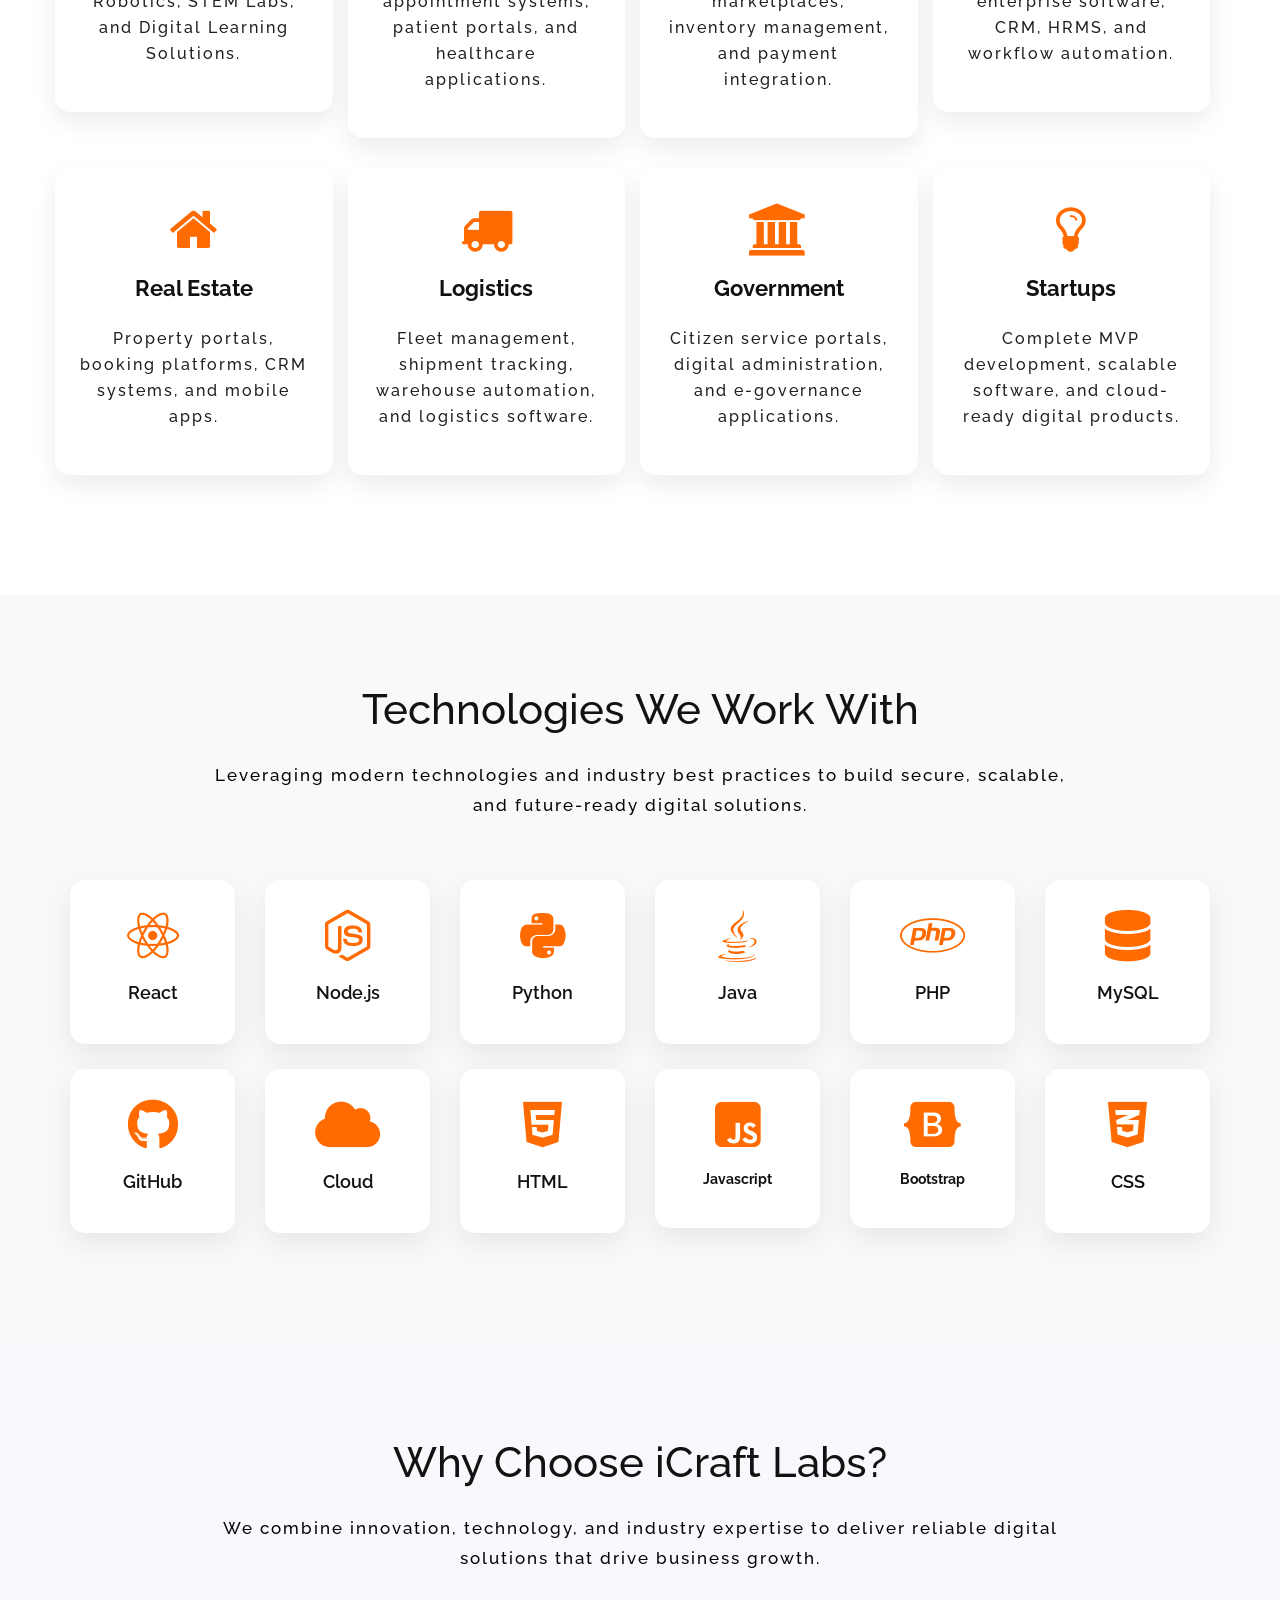
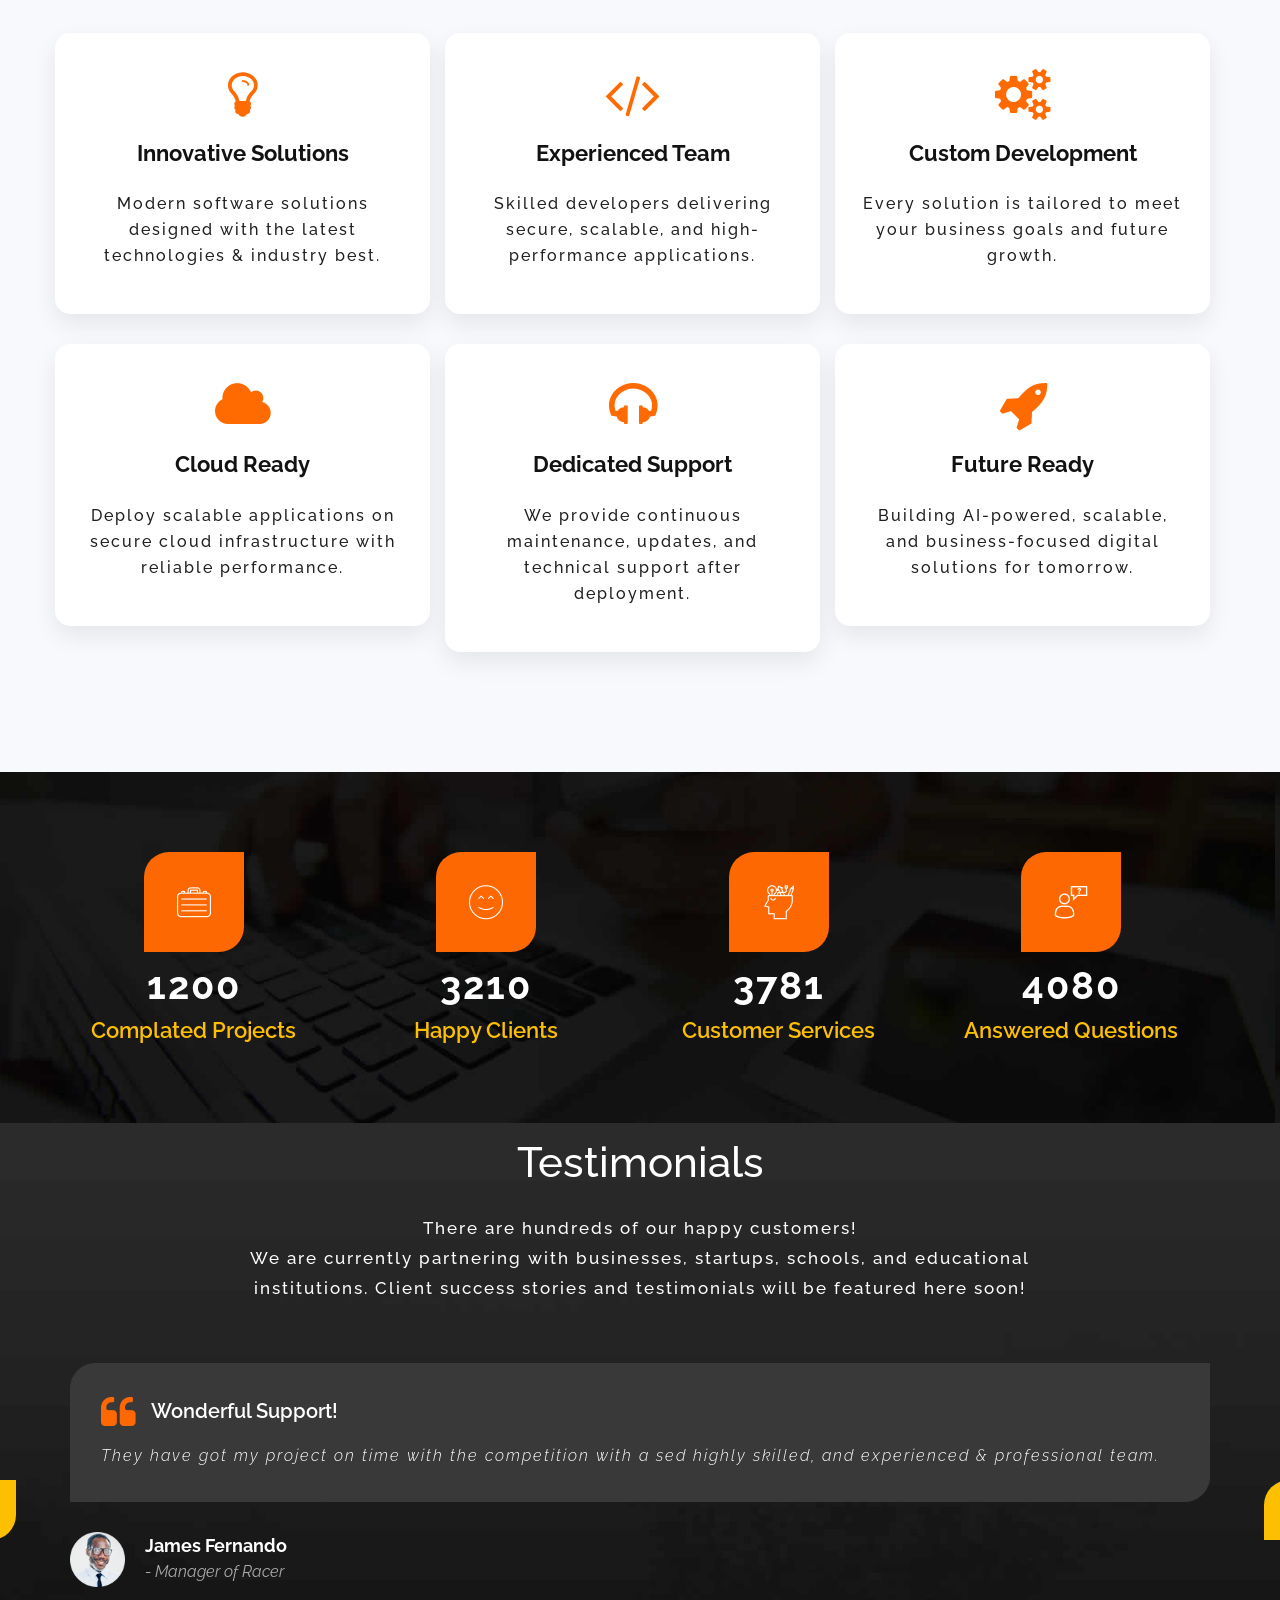
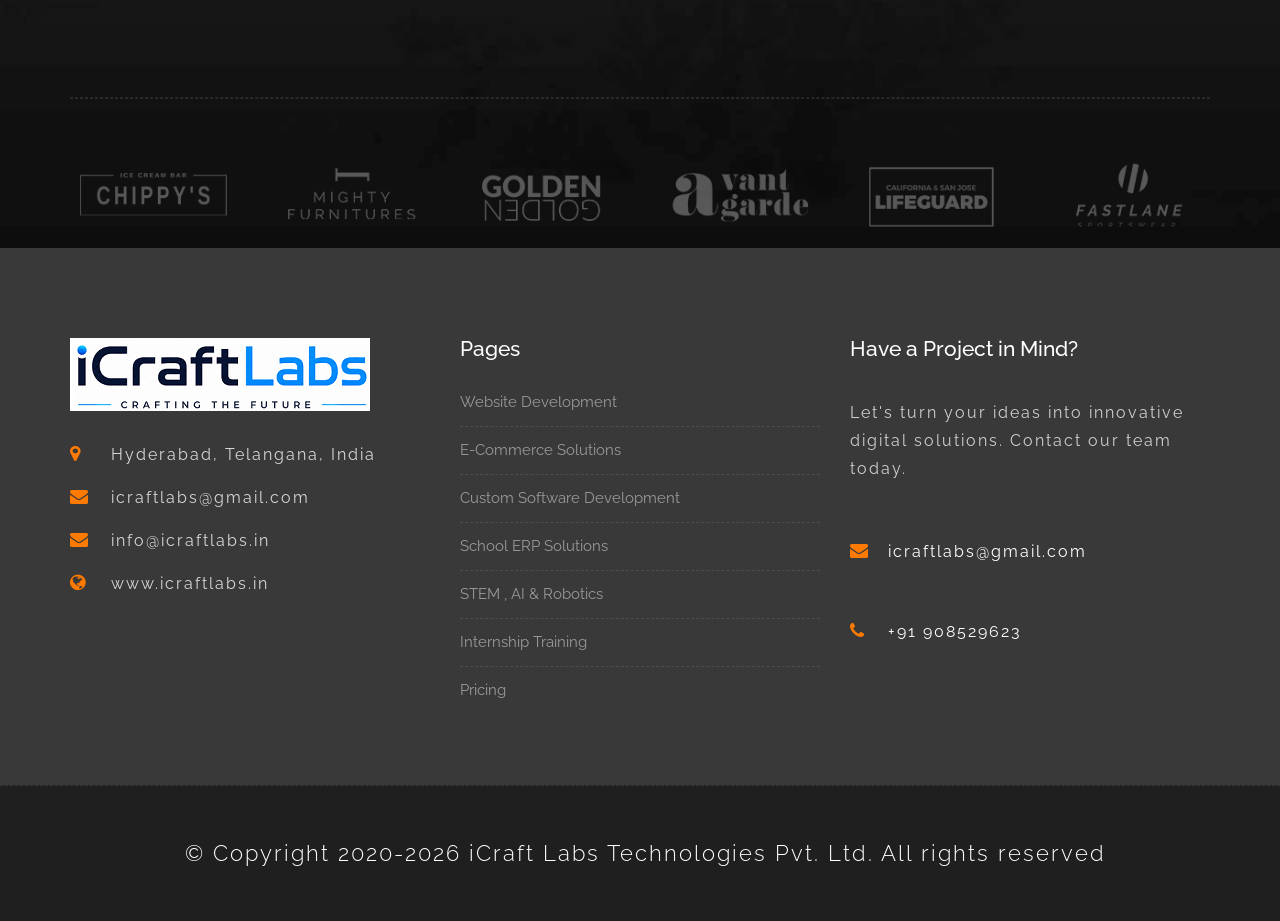
==== commit c040a764: "Updated homepage banner" ====
--- a/index.html
+++ b/index.html
@@ -9,10 +9,10 @@
     <meta name="viewport" content="width=device-width, minimum-scale=1.0, maximum-scale=1.0, user-scalable=no">
  
      <!-- Site Metas -->
-    <title>iCraf tLabs Solutions - Responsive HTML5 Landing Page Template</title>  
-    <meta name="keywords" content="">
-    <meta name="description" content="">
-    <meta name="author" content="">
+    <title>iCraft Labs - Digital Solutions & Software Development</title>  
+    <meta name="keywords" content="iCraft Labs, website development, software development, AI, robotics, e-commerce, technical training">
+    <meta name="description" content="iCraft Labs, website development, software development, AI, robotics, e-commerce, technical training">
+    <meta name="author" content="iCraft Labs">
 
     <!-- Site Icons -->
     <link rel="shortcut icon" href="images/favicon.ico" type="image/x-icon" />
@@ -855,10 +855,10 @@
                             <a href="mailto:info@icraftlabs.in">info@icraftlabs.in</a>
                         </p>
 
-                        <p>
+                        <!-- <p>
                             <i class="fa fa-phone"></i>
                             <a href="tel:+91XXXXXXXXXX">+91 7908529623</a>
-                        </p>
+                        </p> -->
 
                         <p>
                             <i class="fa fa-globe"></i>
--- a/style.css
+++ b/style.css
@@ -4458,4 +4458,36 @@
     border-radius: 10px;
     padding: 10px;
     background: #fff;
+}
+/* Contact cards responsive */
+@media (max-width: 768px) {
+
+    .pd-add{
+        display: flex;
+        flex-direction: column;
+        gap: 20px;
+    }
+
+    .address-item{
+        width: 100% !important;
+        float: none !important;
+        margin: 0 0 20px 0 !important;
+        height: auto !important;
+        text-align: center;
+    }
+
+    .address-item h3{
+        font-size: 30px;
+        margin: 15px 0;
+    }
+
+    .address-item p{
+        font-size: 18px;
+        line-height: 1.6;
+        word-break: break-word;
+    }
+
+    .address-icon{
+        margin: 0 auto 15px;
+    }
 }
